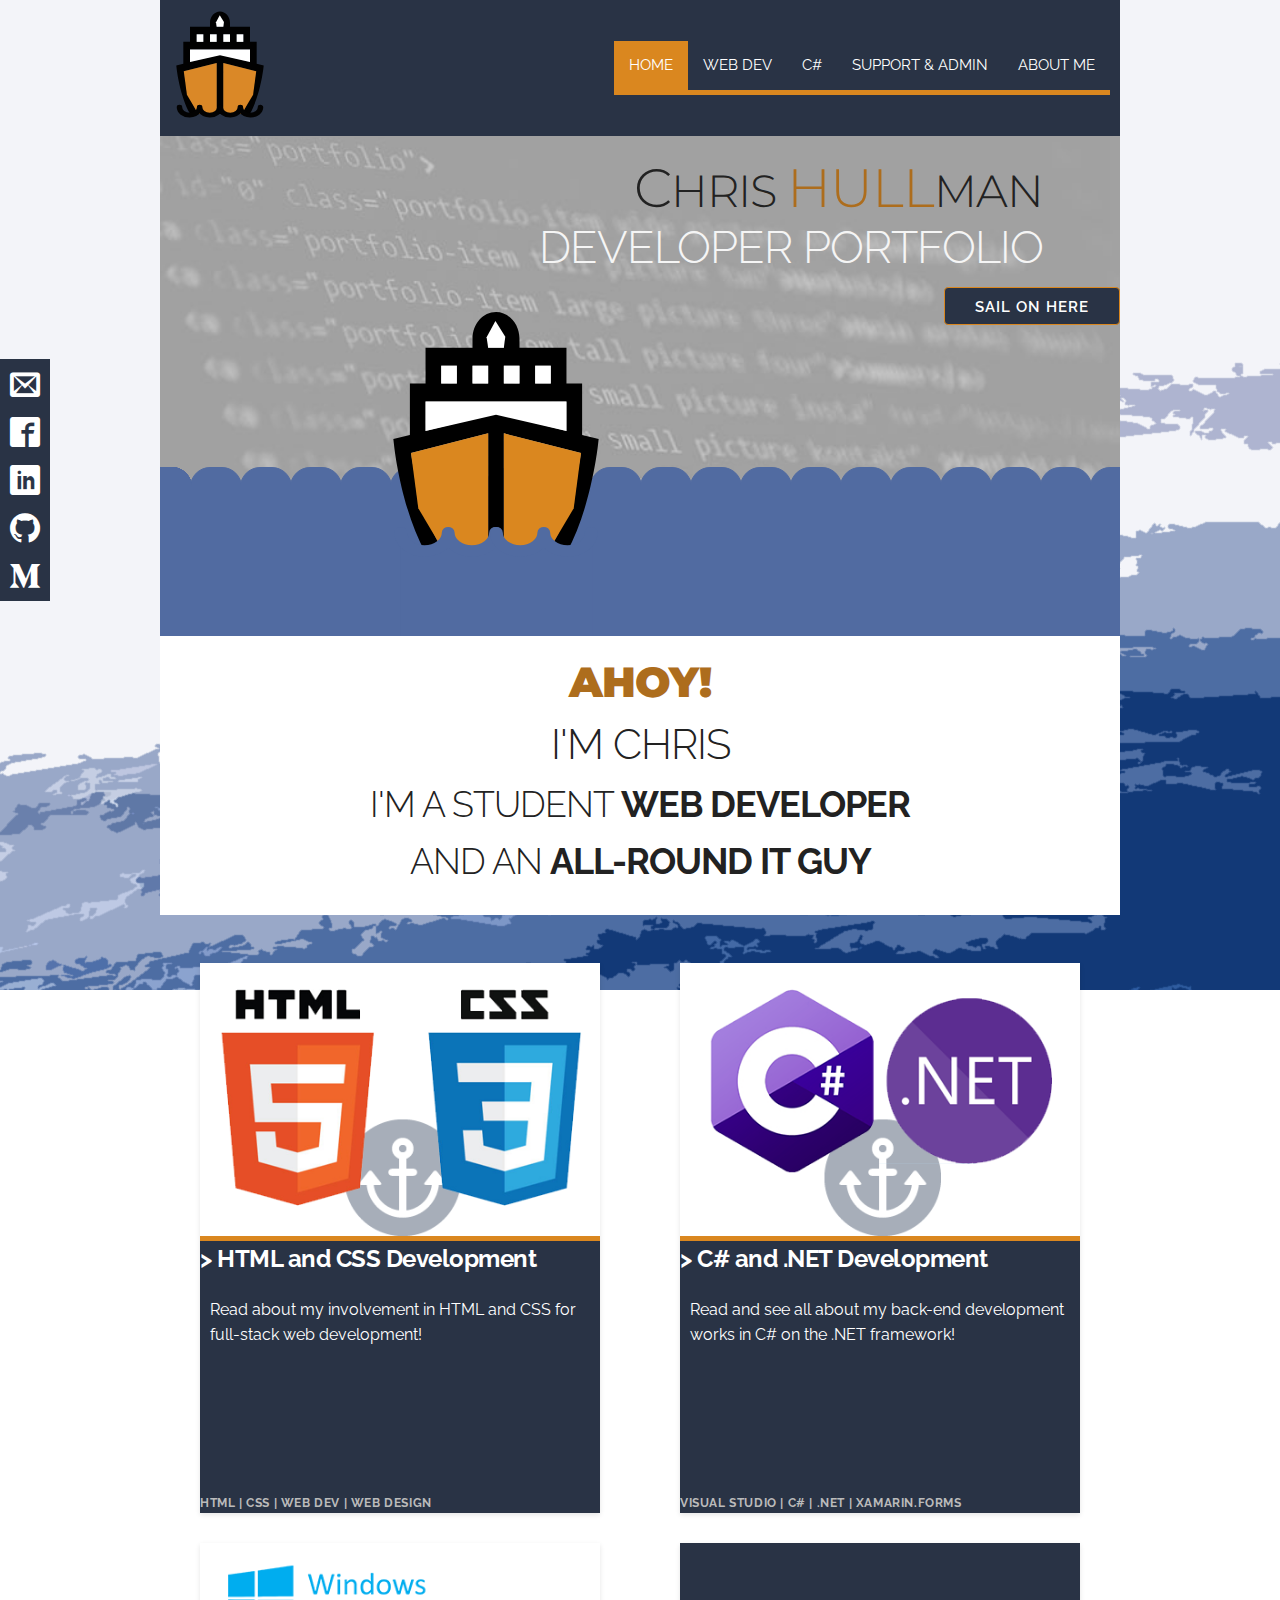
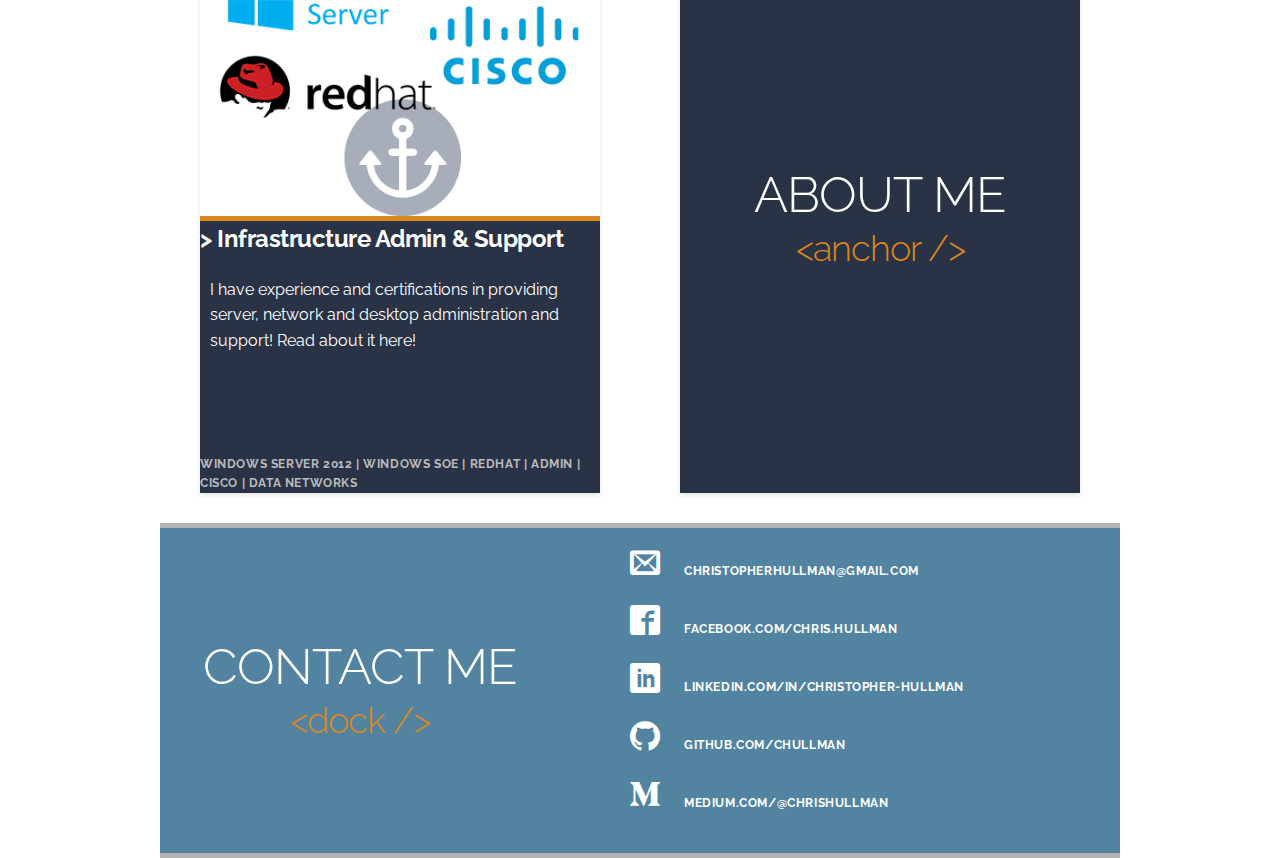
==== index.html @ 6342055e "Added blur animation to project click" ====
<!DOCTYPE html>
<html lang="en">
  <head>
    <!-- Basic page needs -->
    <meta charset="utf-8">
    <title>Portfolio - Chris Hullman</title>
    <meta name="description" content="A portfolio of Chris Hullman, a student full-stack web developer and jack-of-all-trades IT professional.">
    <meta name="author" content="Chris Hullman">
    <!-- Display metas -->
    <meta name="viewport" content="width=device-width, initial-scale=1">
    <!-- Font -->
    <link href="//fonts.googleapis.com/css?family=Raleway:400,300,600" rel="stylesheet" type="text/css">
    <link href="https://fonts.googleapis.com/css?family=Montserrat:400,500,900" rel="stylesheet">
    <!-- CSS -->
    <link rel="stylesheet" href="css/normalize.css">
    <link rel="stylesheet" href="css/skeleton.css">
    <!-- Font Awesome CSS -->
    <link rel="stylesheet" href="https://maxcdn.bootstrapcdn.com/font-awesome/4.7.0/css/font-awesome.min.css">
    <!-- IcoMoon CSS -->
    <link rel="stylesheet" href="fonts/icomoon.css">
    <link rel="stylesheet" href="css/custom.css">
    <!-- IcoMoon CSS -->
    <link rel="stylesheet" href="fonts/icomoon.css">
    <!-- JavaScript -->
    <script src="https://ajax.googleapis.com/ajax/libs/jquery/3.3.1/jquery.min.js"></script>
    <script>
      $(document).ready(function() {
        // Add smooth scrolling to all # links
        $('a[href*="#"]').on('click', function(event) {
      
          // Make sure this.hash has a value before overriding default behavior
          if (this.hash !== "") {
            // Prevent default anchor click behavior
            event.preventDefault();
      
            // Store hash
            var hash = this.hash;
      
            // Using jQuery's animate() method to add smooth page scroll
            // The optional number (800) specifies the number of milliseconds it takes to scroll to the specified area
            $('html, body').animate({
                scrollTop: $(hash).offset().top
            }, 800, function() {
      
                // Add hash (#) to URL when done scrolling (default click behavior)
                window.location.hash = hash;
            });
          } // End if
        });
      
      });
      
      
      
    </script>
    <!-- Favicon -->
    <link rel="icon" type="image/png" href="../../images/favicon.png">
  </head>
  <body>

    <div id="#blur-overlay">

    
      <div id="background">

    <!-- Fixed side contact bar
      –––––––––––––––––––––––––––––––––––––––––––––––––– -->
    <ul class="contact-fixed-sidebar">
      <li>
        <a href="mailto:christopherhullman@gmail.com">
        <span class="icon-email"></span>
        </a>
      </li>
      <li>
        <a href="https://www.facebook.com/chris.hullman">
        <span class="icon-facebook"></span>
        </a>
      </li>
      <li>
        <a href="https://www.linkedin.com/in/christopher-hullman/">
        <span class="icon-linkedin"></span>
        </a>
      </li>
      <li>
        <a href="https://github.com/chullman">
        <span class="icon-octacat"></span>
        </a>
      </li>
      <li>
        <a href="https://medium.com/@chrishullman">
        <span class="icon-medium"></span>
        </a>
      </li>
    </ul>
    <!-- Primary page layout
      –––––––––––––––––––––––––––––––––––––––––––––––––– -->
    <div class="container">
      <!-- Top nav bar
        –––––––––––––––––––––––––––––––––––––––––––––––––– -->
      <div class="topnav-flex-container">
        <div id="topnav-brand">
          <img src="images/brand_logo.svg" alt="Brand Logo for Chris Hullman">        
        </div>
        <ul id="topnav-list">
          <li class="active-page"><a href="#">Home</a></li>
          <li><a href="pages/webdev/">Web Dev</a></li>
          <li><a href="pages/csharp/">C#</a></li>
          <li><a href="pages/infrastructure/">Support & Admin</a></li>
          <li><a href="pages/about/">About Me</a></li>
        </ul>
      </div>
      <!-- Jumbotron
        –––––––––––––––––––––––––––––––––––––––––––––––––– -->
      <div class="overflow-prevention">
        <div class="jumbotron">
          <h1><span class="stronger-h1-letters">C</span>hris <span class="stronger-h1-letters orange-letters">Hull</span>man</h1>
          <h2>Developer Portfolio</h2>
          <a class="button button-primary" href="#cards-container">SAIL ON HERE</a>
          <div class="wave-container">
            <div class="wave-line"></div>
            <div class="wave-line"></div>
            <div class="wave-line"></div>
            <div class="wave-line"></div>
            <div class="wave-line"></div>
            <div class="wave-line"></div>
            <div class="wave-line"></div>
            <div class="wave-line"></div>
            <div class="wave-line"></div>
            <div class="wave-line"></div>
            <div class="wave-line"></div>
            <div class="wave-line"></div>
            <div class="wave-line"></div>
            <div class="wave-line"></div>
            <div class="wave-line"></div>
            <div class="wave-line"></div>
            <div class="wave-line"></div>
            <div class="wave-line"></div>
            <div class="wave-line"></div>
            <div class="wave-line"></div>
            <div class="wave-line"></div>
            <div class="wave-line"></div>
            <div class="wave-line"></div>
            <div class="wave-line"></div>
            <div class="wave-line"></div>
          </div>
          <svg version="1.1" xmlns="http://www.w3.org/2000/svg" xmlns:xlink="http://www.w3.org/1999/xlink" x="0px" y="0px" width="612px" height="912px" viewBox="0 -243.5 612 912" enable-background="new 0 -243.5 612 912" xml:space="preserve">
            <g id="ship">
              <path id="ship_x5F_stroke" d="M84.442,165.371L285.6,114.394v311.914l40.806,0.414c-0.001-0.041-0.006-0.081-0.006-0.124V114.394   l201.168,50.98c-8.028,50.993-33.217,182.766-88.554,261.577l50.205-0.489c61.753-110.444,80.855-267.885,81.802-275.959   l2.473-21.153L530.4,118.43V-15.419H489.6v-93.055H367.2v-23.264c0-38.483-27.454-69.792-61.2-69.792s-61.2,31.309-61.2,69.792   v23.264H122.4v93.055H81.6V118.43l-43.094,10.921l2.472,21.156c0.945,8.073,20.063,165.641,81.876,276.091H122.4   c0,0.137-0.016,0.267-0.018,0.402l50.208-0.622C117.618,347.559,92.478,216.249,84.442,165.371z M408-61.946h40.8v46.527H408   V-61.946z M367.2-61.946v46.527h-40.8v-46.527H367.2z M285.6-131.738c0-12.829,9.151-23.265,20.4-23.265s20.4,10.437,20.4,23.265   v23.264h-40.8V-131.738z M244.8-61.946h40.8v46.527h-40.8V-61.946z M163.2-61.946H204v46.527h-40.8V-61.946z M122.4,31.11h367.2   v76.979L306,61.561l-183.6,46.528V31.11z" />
              <polyline id="left_x5F_hull_x5F_whitespace" fill="#FFFFFF" points="285.6,114.394 84.442,165.371 103.5,309.5 172.59,426.378    285.6,426.308  " />
              <polyline id="right_x5F_hull_x5F_whitespace" fill="#FFFFFF" points="326.441,114.394 527.6,165.371 508.541,309.5    439.451,426.378 326.441,426.308  " />
              <polyline id="misc_x5F_whitespace1" fill="#FFFFFF" points="489.6,108.09 489.6,31.11 122.4,31.11 122.4,108.089 306,66  " />
              <polyline id="misc_x5F_whitespace2" fill="#FFFFFF" points="448.8,-15.419 448.8,-61.946 408,-61.946 408,-15.419  " />
              <polyline id="misc_x5F_whitespace3" fill="#FFFFFF" points="367.2,-15.419 367.2,-61.946 326.4,-61.946 326.4,-15.419  " />
              <polyline id="misc_x5F_whitespace4" fill="#FFFFFF" points="285.6,-15.419 285.6,-61.946 244.8,-61.946 244.8,-15.419  " />
              <polyline id="misc_x5F_whitespace5" fill="#FFFFFF" points="204,-15.419 204,-61.946 163.2,-61.946 163.2,-15.419  " />
              <polyline id="misc_x5F_whitespace6" fill="#FFFFFF" points="285.6,-108.474 326.4,-108.474 330.167,-137.167 304.5,-178.167    281.5,-135.833  " />
              <path id="misc_x5F_whitespace7" fill="#FFFFFF" d="M306-155.003" />
            </g>
            <g id="wave_x5F_and_x5F_underwater" class="move_wave_and_underwater">
              <line id="underwater" fill="none" stroke="currentColor" stroke-width="236.1251" stroke-miterlimit="10" x1="55.912" y1="527.5" x2="556.5" y2="527.5" />
              <g id="wave">
                <path fill="currentColor" stroke="currentColor" stroke-width="18" stroke-miterlimit="10" d="M304.866,367.333      c-4.26,0-7.714,2.672-7.714,5.967c0,23.03-24.22,41.769-53.991,41.769s-53.992-18.736-53.992-41.769      c0-3.295-3.453-5.967-7.713-5.967c-4.26,0-7.713,2.672-7.713,5.967c0,23.03-24.22,41.769-53.992,41.769      c-29.771,0-53.991-18.736-53.991-41.769c0-3.295-3.453-5.967-7.713-5.967c-4.259,0-7.713,2.672-7.713,5.967      c0,29.61,31.141,53.7,69.417,53.7c26.844,0,50.16-11.854,61.705-29.146C193.001,415.145,216.317,427,243.161,427      c38.277,0,69.417-24.09,69.417-53.7C312.578,370.005,309.126,367.333,304.866,367.333z" />
                <path fill="currentColor" stroke="currentColor" stroke-width="18" stroke-miterlimit="10" d="M553.954,367.333      c-4.26,0-7.714,2.672-7.714,5.967c0,23.03-24.222,41.769-53.991,41.769c-29.771,0-53.992-18.736-53.992-41.769      c0-3.295-3.453-5.967-7.713-5.967c-4.261,0-7.714,2.672-7.714,5.967c0,23.03-24.22,41.769-53.991,41.769      c-29.771,0-53.991-18.736-53.991-41.769c0-3.295-3.454-5.967-7.713-5.967c-4.26,0-7.713,2.672-7.713,5.967      c0,29.61,31.14,53.7,69.417,53.7c26.844,0,50.16-11.854,61.705-29.146C442.089,415.145,465.405,427,492.249,427      c38.277,0,69.417-24.09,69.417-53.7C561.666,370.005,558.213,367.333,553.954,367.333z" />
              </g>
            </g>
          </svg>
        </div>
      </div>
      <!-- Intro box
        –––––––––––––––––––––––––––––––––––––––––––––––––– -->
      <aside id="intro-box">
        <h2>Ahoy!</h2>
        <h2>I'm Chris</h2>
        <h3>I'm a student <span class="stronger-h3-letters">web developer</span></h3>
        <h3>and an <span class="stronger-h3-letters">all-round IT guy</span></h3>
      </aside>
      <!-- Cards
        –––––––––––––––––––––––––––––––––––––––––––––––––– -->
      <main id="cards-container">
        <div>
          <div class="thumb" style="background-image: url(images/html_css_logo.png);"></div>
          <div class="card-bottom-half">
            <h5 class="card-title">> HTML and CSS Development</h5>
            <p class="card-description">Read about my involvement in HTML and CSS for full-stack web development!</p>
            <p class="card-bottom-tags">HTML | CSS | WEB DEV | WEB DESIGN</p>
          </div>
          <a href="pages/webdev/" class="card-wrap"></a>
        </div>
        <div>
          <div class="thumb" style="background-image: url(images/csharp_logo.png);"></div>
          <div class="card-bottom-half">
            <h5 class="card-title">> C# and .NET Development</h5>
            <p class="card-description">Read and see all about my back-end development works in C# on the .NET framework!</p>
            <p class="card-bottom-tags">VISUAL STUDIO | C# | .NET | XAMARIN.FORMS</p>
          </div>
          <a href="pages/csharp/" class="card-wrap"></a>
        </div>
        <div>
          <div class="thumb" style="background-image: url(images/infrastructure_logo.png);"></div>
          <div class="card-bottom-half">
            <h5 class="card-title">> Infrastructure Admin & Support</h5>
            <p class="card-description">I have experience and certifications in providing server, network and desktop administration and support! Read about it here!</p>
            <p class="card-bottom-tags">WINDOWS SERVER 2012 | WINDOWS SOE | REDHAT | ADMIN | CISCO | DATA NETWORKS</p>
          </div>
          <a href="pages/infrastructure/" class="card-wrap"></a>
        </div>
        <div class="about-card">
          <h1>About Me</h1>
          <h3>&lt;anchor /&gt;</h3>
          <a href="pages/about/" class="card-wrap"></a>
        </div>
      </main>
      <!-- Contact footer
        –––––––––––––––––––––––––––––––––––––––––––––––––– -->
      <footer class="footer-container">
        <div id="footer-container-left">
          <h1>Contact Me</h1>
          <h3>&lt;dock /&gt;</h3>
        </div>
        <div id="footer-container-right">
          <ul>
            <li>
              <a href="mailto:christopherhullman@gmail.com">
              <span class="icon-email"></span>
              <span class="contact-text">christopherhullman@gmail.com</span>
              </a>
            </li>
            <li>
              <a href="https://www.facebook.com/chris.hullman">
              <span class="icon-facebook"></span>
              <span class="contact-text">facebook.com/chris.hullman</span>
              </a>
            </li>
            <li>
              <a href="https://www.linkedin.com/in/christopher-hullman/">
              <span class="icon-linkedin"></span>
              <span class="contact-text">linkedin.com/in/christopher-hullman</span>
              </a>
            </li>
            <li>
              <a href="https://github.com/chullman">
              <span class="icon-octacat"></span>
              <span class="contact-text">github.com/chullman</span>
              </a>
            </li>
            <li>
              <a href="https://medium.com/@chrishullman">
              <span class="icon-medium"></span>
              <span class="contact-text">medium.com/@chrishullman</span>
              </a>
            </li>
          </ul>
        </div>
      </footer>
    </div>

    </div>
  </div>
  </body>
</html>
---- css/skeleton.css ----
/*
* Skeleton V2.0.4
* Copyright 2014, Dave Gamache
* www.getskeleton.com
* Free to use under the MIT license.
* http://www.opensource.org/licenses/mit-license.php
* 12/29/2014
*/


/* Table of contents
––––––––––––––––––––––––––––––––––––––––––––––––––
- Grid
- Base Styles
- Typography
- Links
- Buttons
- Forms
- Lists
- Code
- Tables
- Spacing
- Utilities
- Clearing
- Media Queries
*/


/* Grid
–––––––––––––––––––––––––––––––––––––––––––––––––– */
.container {
  position: relative;
  width: 100%;
  max-width: 960px;
  margin: 0 auto;
  padding: 0 20px;
  box-sizing: border-box; }
.column,
.columns {
  width: 100%;
  float: left;
  box-sizing: border-box; }


/* For devices larger than 550px */
@media (min-width: 550px) {
  .column,
  .columns {
    margin-left: 4%; }
  .column:first-child,
  .columns:first-child {
    margin-left: 0; }

  .one.column,
  .one.columns                    { width: 4.66666666667%; }
  .two.columns                    { width: 13.3333333333%; }
  .three.columns                  { width: 22%;            }
  .four.columns                   { width: 30.6666666667%; }
  .five.columns                   { width: 39.3333333333%; }
  .six.columns                    { width: 48%;            }
  .seven.columns                  { width: 56.6666666667%; }
  .eight.columns                  { width: 65.3333333333%; }
  .nine.columns                   { width: 74.0%;          }
  .ten.columns                    { width: 82.6666666667%; }
  .eleven.columns                 { width: 91.3333333333%; }
  .twelve.columns                 { width: 100%; margin-left: 0; }

  .one-third.column               { width: 30.6666666667%; }
  .two-thirds.column              { width: 65.3333333333%; }

  .one-half.column                { width: 48%; }

  /* Offsets */
  .offset-by-one.column,
  .offset-by-one.columns          { margin-left: 8.66666666667%; }
  .offset-by-two.column,
  .offset-by-two.columns          { margin-left: 17.3333333333%; }
  .offset-by-three.column,
  .offset-by-three.columns        { margin-left: 26%;            }
  .offset-by-four.column,
  .offset-by-four.columns         { margin-left: 34.6666666667%; }
  .offset-by-five.column,
  .offset-by-five.columns         { margin-left: 43.3333333333%; }
  .offset-by-six.column,
  .offset-by-six.columns          { margin-left: 52%;            }
  .offset-by-seven.column,
  .offset-by-seven.columns        { margin-left: 60.6666666667%; }
  .offset-by-eight.column,
  .offset-by-eight.columns        { margin-left: 69.3333333333%; }
  .offset-by-nine.column,
  .offset-by-nine.columns         { margin-left: 78.0%;          }
  .offset-by-ten.column,
  .offset-by-ten.columns          { margin-left: 86.6666666667%; }
  .offset-by-eleven.column,
  .offset-by-eleven.columns       { margin-left: 95.3333333333%; }

  .offset-by-one-third.column,
  .offset-by-one-third.columns    { margin-left: 34.6666666667%; }
  .offset-by-two-thirds.column,
  .offset-by-two-thirds.columns   { margin-left: 69.3333333333%; }

  .offset-by-one-half.column,
  .offset-by-one-half.columns     { margin-left: 52%; }

}


/* Base Styles
–––––––––––––––––––––––––––––––––––––––––––––––––– */
/* NOTE
html is set to 62.5% so that all the REM measurements throughout Skeleton
are based on 10px sizing. So basically 1.5rem = 15px :) */
html {
  font-size: 62.5%; }
body {
  font-size: 1.5em; /* currently ems cause chrome bug misinterpreting rems on body element */
  line-height: 1.6;
  font-weight: 400;
  font-family: "Raleway", "HelveticaNeue", "Helvetica Neue", Helvetica, Arial, sans-serif;
  color: #222; }


/* Typography
–––––––––––––––––––––––––––––––––––––––––––––––––– */
h1, h2, h3, h4, h5, h6 {
  margin-top: 0;
  margin-bottom: 2rem;
  font-weight: 300; }
h1 { font-size: 4.0rem; line-height: 1.2;  letter-spacing: -.1rem;}
h2 { font-size: 3.6rem; line-height: 1.25; letter-spacing: -.1rem; }
h3 { font-size: 3.0rem; line-height: 1.3;  letter-spacing: -.1rem; }
h4 { font-size: 2.4rem; line-height: 1.35; letter-spacing: -.08rem; }
h5 { font-size: 1.8rem; line-height: 1.5;  letter-spacing: -.05rem; }
h6 { font-size: 1.5rem; line-height: 1.6;  letter-spacing: 0; }

/* Larger than phablet */
@media (min-width: 550px) {
  h1 { font-size: 5.0rem; }
  h2 { font-size: 4.2rem; }
  h3 { font-size: 3.6rem; }
  h4 { font-size: 3.0rem; }
  h5 { font-size: 2.4rem; }
  h6 { font-size: 1.5rem; }
}

p {
  margin-top: 0; }


/* Links
–––––––––––––––––––––––––––––––––––––––––––––––––– */
a {
  color: #1EAEDB; }
a:hover {
  color: #0FA0CE; }


/* Buttons
–––––––––––––––––––––––––––––––––––––––––––––––––– */
.button,
button,
input[type="submit"],
input[type="reset"],
input[type="button"] {
  display: inline-block;
  height: 38px;
  padding: 0 30px;
  color: #555;
  text-align: center;
  font-size: 11px;
  font-weight: 600;
  line-height: 38px;
  letter-spacing: .1rem;
  text-transform: uppercase;
  text-decoration: none;
  white-space: nowrap;
  background-color: transparent;
  border-radius: 4px;
  border: 1px solid #bbb;
  cursor: pointer;
  box-sizing: border-box; }
.button:hover,
button:hover,
input[type="submit"]:hover,
input[type="reset"]:hover,
input[type="button"]:hover,
.button:focus,
button:focus,
input[type="submit"]:focus,
input[type="reset"]:focus,
input[type="button"]:focus {
  color: #333;
  border-color: #888;
  outline: 0; }
.button.button-primary,
button.button-primary,
input[type="submit"].button-primary,
input[type="reset"].button-primary,
input[type="button"].button-primary {
  color: #FFF;
  background-color: #33C3F0;
  border-color: #33C3F0; }
.button.button-primary:hover,
button.button-primary:hover,
input[type="submit"].button-primary:hover,
input[type="reset"].button-primary:hover,
input[type="button"].button-primary:hover,
.button.button-primary:focus,
button.button-primary:focus,
input[type="submit"].button-primary:focus,
input[type="reset"].button-primary:focus,
input[type="button"].button-primary:focus {
  color: #FFF;
  background-color: #1EAEDB;
  border-color: #1EAEDB; }


/* Forms
–––––––––––––––––––––––––––––––––––––––––––––––––– */
input[type="email"],
input[type="number"],
input[type="search"],
input[type="text"],
input[type="tel"],
input[type="url"],
input[type="password"],
textarea,
select {
  height: 38px;
  padding: 6px 10px; /* The 6px vertically centers text on FF, ignored by Webkit */
  background-color: #fff;
  border: 1px solid #D1D1D1;
  border-radius: 4px;
  box-shadow: none;
  box-sizing: border-box; }
/* Removes awkward default styles on some inputs for iOS */
input[type="email"],
input[type="number"],
input[type="search"],
input[type="text"],
input[type="tel"],
input[type="url"],
input[type="password"],
textarea {
  -webkit-appearance: none;
     -moz-appearance: none;
          appearance: none; }
textarea {
  min-height: 65px;
  padding-top: 6px;
  padding-bottom: 6px; }
input[type="email"]:focus,
input[type="number"]:focus,
input[type="search"]:focus,
input[type="text"]:focus,
input[type="tel"]:focus,
input[type="url"]:focus,
input[type="password"]:focus,
textarea:focus,
select:focus {
  border: 1px solid #33C3F0;
  outline: 0; }
label,
legend {
  display: block;
  margin-bottom: .5rem;
  font-weight: 600; }
fieldset {
  padding: 0;
  border-width: 0; }
input[type="checkbox"],
input[type="radio"] {
  display: inline; }
label > .label-body {
  display: inline-block;
  margin-left: .5rem;
  font-weight: normal; }


/* Lists
–––––––––––––––––––––––––––––––––––––––––––––––––– */
ul {
  list-style: circle inside; }
ol {
  list-style: decimal inside; }
ol, ul {
  padding-left: 0;
  margin-top: 0; }
ul ul,
ul ol,
ol ol,
ol ul {
  margin: 1.5rem 0 1.5rem 3rem;
  font-size: 90%; }
li {
  margin-bottom: 1rem; }


/* Code
–––––––––––––––––––––––––––––––––––––––––––––––––– */
code {
  padding: .2rem .5rem;
  margin: 0 .2rem;
  font-size: 90%;
  white-space: nowrap;
  background: #F1F1F1;
  border: 1px solid #E1E1E1;
  border-radius: 4px; }
pre > code {
  display: block;
  padding: 1rem 1.5rem;
  white-space: pre; }


/* Tables
–––––––––––––––––––––––––––––––––––––––––––––––––– */
th,
td {
  padding: 12px 15px;
  text-align: left;
  border-bottom: 1px solid #E1E1E1; }
th:first-child,
td:first-child {
  padding-left: 0; }
th:last-child,
td:last-child {
  padding-right: 0; }


/* Spacing
–––––––––––––––––––––––––––––––––––––––––––––––––– */
button,
.button {
  margin-bottom: 1rem; }
input,
textarea,
select,
fieldset {
  margin-bottom: 1.5rem; }
pre,
blockquote,
dl,
figure,
table,
p,
ul,
ol,
form {
  margin-bottom: 2.5rem; }


/* Utilities
–––––––––––––––––––––––––––––––––––––––––––––––––– */
.u-full-width {
  width: 100%;
  box-sizing: border-box; }
.u-max-full-width {
  max-width: 100%;
  box-sizing: border-box; }
.u-pull-right {
  float: right; }
.u-pull-left {
  float: left; }


/* Misc
–––––––––––––––––––––––––––––––––––––––––––––––––– */
hr {
  margin-top: 3rem;
  margin-bottom: 3.5rem;
  border-width: 0;
  border-top: 1px solid #E1E1E1; }


/* Clearing
–––––––––––––––––––––––––––––––––––––––––––––––––– */

/* Self Clearing Goodness */
.container:after,
.row:after,
.u-cf {
  content: "";
  display: table;
  clear: both; }


/* Media Queries
–––––––––––––––––––––––––––––––––––––––––––––––––– */
/*
Note: The best way to structure the use of media queries is to create the queries
near the relevant code. For example, if you wanted to change the styles for buttons
on small devices, paste the mobile query code up in the buttons section and style it
there.
*/


/* Larger than mobile */
@media (min-width: 400px) {}

/* Larger than phablet (also point when grid becomes active) */
@media (min-width: 550px) {}

/* Larger than tablet */
@media (min-width: 750px) {}

/* Larger than desktop */
@media (min-width: 1000px) {}

/* Larger than Desktop HD */
@media (min-width: 1200px) {}
---- fonts/icomoon.css ----
@font-face {
  font-family: 'icomoon';
  src:  url('icomoon.eot?mnt412');
  src:  url('icomoon.eot?mnt412#iefix') format('embedded-opentype'),
    url('icomoon.ttf?mnt412') format('truetype'),
    url('icomoon.woff?mnt412') format('woff'),
    url('icomoon.svg?mnt412#icomoon') format('svg');
  font-weight: normal;
  font-style: normal;
}

[class^="icon-"], [class*=" icon-"] {
  /* use !important to prevent issues with browser extensions that change fonts */
  font-family: 'icomoon' !important;
  speak: none;
  font-style: normal;
  font-weight: normal;
  font-variant: normal;
  text-transform: none;
  /*line-height: 1;*/

  /* Better Font Rendering =========== */
  -webkit-font-smoothing: antialiased;
  -moz-osx-font-smoothing: grayscale;
}

.icon-medium:before {
  content: "\e900";
}
.icon-github:before {
  content: "\e901";
}
.icon-brand:before {
  content: "\e901";
}
.icon-octacat:before {
  content: "\e901";
}
.icon-social:before {
  content: "\e901";
}
.icon-linkedin:before {
  content: "\e902";
}
.icon-brand2:before {
  content: "\e902";
}
.icon-social2:before {
  content: "\e902";
}
.icon-envelop:before {
  content: "\e903";
}
.icon-mail:before {
  content: "\e903";
}
.icon-email:before {
  content: "\e903";
}
.icon-contact:before {
  content: "\e903";
}
.icon-letter:before {
  content: "\e903";
}
.icon-facebook:before {
  content: "\e904";
}
.icon-brand3:before {
  content: "\e904";
}
.icon-social3:before {
  content: "\e904";
}
---- css/custom.css ----
.container {
  padding: 0;
  margin: 0;
  width: 100%;
  max-width: 100%; }

@media (min-width: 578px) {
  .container {
    margin-left: auto;
    margin-right: auto;
    max-width: 960px; } }
/*
*********************
Top navigation bar
*********************
*/
.topnav-flex-container {
  display: -webkit-box;
  display: flex;
  display: -moz-flex;
  display: -ms-flexbox;
  display: -o-flex;
  -webkit-box-orient: horizontal;
  -webkit-box-direction: normal;
  flex-direction: row;
  -moz-flex-direction: row;
  -ms-flex-direction: row;
  -o-flex-direction: row;
  flex-wrap: wrap;
  -webkit-flex-wrap: wrap;
  -moz-flex-wrap: wrap;
  -ms-flex-wrap: wrap;
  -o-flex-wrap: wrap;
  -webkit-box-flex: 0;
  flex: 0 1 auto;
  -webkit-flex: 0 1 auto;
  -moz-flex: 0 1 auto;
  -ms-flex: 0 1 auto;
  -o-flex: 0 1 auto;
  height: 100%;
  width: 100%;
  -webkit-box-align: center;
  -ms-flex-align: center;
  align-items: center;
  -webkit-align-items: center;
  -moz-align-items: center;
  -ms-align-items: center;
  -o-align-items: center;
  background-color: #293345; }

#topnav-brand > img {
  width: 100px;
  padding-left: 10px;
  height: 100%; }

#topnav-list {
  list-style: none outside none;
  margin: 0;
  padding: 0;
  margin-left: auto;
  margin-top: auto;
  margin-bottom: auto;
  margin-right: 1%;
  position: relative;
  border-bottom: none;
  display: -webkit-box;
  display: flex;
  display: -moz-flex;
  display: -ms-flexbox;
  display: -o-flex;
  -webkit-box-orient: vertical;
  -webkit-box-direction: normal;
  flex-direction: column;
  -moz-flex-direction: column;
  -ms-flex-direction: column;
  -o-flex-direction: column;
  -webkit-box-flex: 0;
  flex: 0 1 auto;
  -webkit-flex: 0 1 auto;
  -moz-flex: 0 1 auto;
  -ms-flex: 0 1 auto;
  -o-flex: 0 1 auto;
  -webkit-box-align: flex-start;
  -ms-flex-align: flex-start;
  align-items: flex-start;
  -webkit-align-items: flex-start;
  -moz-align-items: flex-start;
  -ms-align-items: flex-start;
  -o-align-items: flex-start;
  height: 100%; }

#topnav-list > li {
  float: none;
  margin-bottom: 0;
  text-align: left;
  -webkit-transition: all 300ms ease-in-out 0s;
  -o-transition: all 300ms ease-in-out 0s;
  transition: all 300ms ease-in-out 0s; }

#topnav-list > .active-page {
  background-color: #da871f; }

#topnav-list > li:hover {
  background-color: #da871f;
  color: #FFFFFF;
  display: block; }

#topnav-list > li > a {
  display: block;
  text-decoration: none;
  white-space: normal;
  color: white;
  font-size: 1em;
  line-height: 49px;
  padding: 0 15px;
  text-transform: uppercase; }

@media (min-width: 578px) {
  #topnav-list {
    float: right;
    border-bottom: 5px solid #da871f;
    -webkit-box-orient: horizontal;
    -webkit-box-direction: normal;
    flex-direction: row;
    -moz-flex-direction: row;
    -ms-flex-direction: row;
    -o-flex-direction: row;
    flex-wrap: wrap;
    -webkit-flex-wrap: wrap;
    -moz-flex-wrap: wrap;
    -ms-flex-wrap: wrap;
    -o-flex-wrap: wrap;
    align-items: flex-end;
    -webkit-align-items: flex-end;
    -moz-align-items: flex-end;
    -ms-align-items: flex-end;
    -o-align-items: flex-end; }

  #topnav-list > li {
    border-bottom: 5px solid transparent;
    float: left;
    margin-bottom: -5px; } }
/*
*********************
Home page - Jumbotron
*********************
*/
.overflow-prevention {
  position: relative;
  overflow: hidden; }

.jumbotron::before {
  opacity: 0.4;
  position: absolute; }

.jumbotron {
  width: 100%;
  height: 500px;
  background-color: white;
  position: relative;
  background-image: url(../images/jumbotron_background.jpg);
  background-repeat: no-repeat;
  background-position: center;
  background-size: cover; }

.wave-container {
  position: absolute;
  width: 100%;
  height: 1px;
  bottom: -2px;
  left: -20px;
  right: 50%; }

.wave-line {
  background: #516ba1;
  width: 20px;
  float: left;
  -webkit-animation: wave-anim 5s infinite ease-in-out alternate;
  animation: wave-anim 5s infinite ease-in-out alternate;
  position: absolute;
  box-sizing: content-box;
  -webkit-box-sizing: content-box;
  -moz-box-sizing: content-box;
  border: 1px solid #516ba1;
  border-radius: 20px 20px 0 0;
  -webkit-transform: translateY(-170px);
  transform: translateY(-170px);
  height: 170px; }

.wave-line:nth-child(1) {
  animation-delay: 0.15s;
  left: 20px; }

.wave-line:nth-child(2) {
  animation-delay: 0.3s;
  left: 40px; }

.wave-line:nth-child(3) {
  animation-delay: 0.45s;
  left: 60px; }

.wave-line:nth-child(4) {
  animation-delay: 0.6s;
  left: 80px; }

.wave-line:nth-child(5) {
  animation-delay: 0.75s;
  left: 100px; }

.wave-line:nth-child(6) {
  animation-delay: 0.9s;
  left: 120px; }

.wave-line:nth-child(7) {
  animation-delay: 1.05s;
  left: 140px; }

.wave-line:nth-child(8) {
  animation-delay: 1.2s;
  left: 160px; }

.wave-line:nth-child(9) {
  animation-delay: 1.35s;
  left: 180px; }

.wave-line:nth-child(10) {
  animation-delay: 1.5s;
  left: 200px; }

.wave-line:nth-child(11) {
  animation-delay: 1.65s;
  left: 220px; }

.wave-line:nth-child(12) {
  animation-delay: 1.8s;
  left: 240px; }

.wave-line:nth-child(13) {
  animation-delay: 1.95s;
  left: 260px; }

.wave-line:nth-child(14) {
  animation-delay: 2.1s;
  left: 280px; }

.wave-line:nth-child(15) {
  animation-delay: 2.25s;
  left: 300px; }

.wave-line:nth-child(16) {
  animation-delay: 2.4s;
  left: 320px; }

.wave-line:nth-child(17) {
  animation-delay: 2.55s;
  left: 340px; }

.wave-line:nth-child(18) {
  animation-delay: 2.7s;
  left: 360px; }

.wave-line:nth-child(19) {
  animation-delay: 2.85s;
  left: 380px; }

@-webkit-keyframes wave-anim {
  0% {
    -webkit-transform: translateY(-170px);
    transform: translateY(-170px);
    height: 170px; }
  100% {
    -webkit-transform: translateY(-270px);
    transform: translateY(-270px);
    height: 270px; } }
@keyframes wave-anim {
  0% {
    -webkit-transform: translateY(-170px);
    transform: translateY(-170px);
    height: 170px; }
  100% {
    -webkit-transform: translateY(-270px);
    transform: translateY(-270px);
    height: 270px; } }
@media (min-width: 400px) {
  .wave-line {
    width: 50px; }

  .wave-line:nth-child(1) {
    left: 50px; }

  .wave-line:nth-child(2) {
    left: 100px; }

  .wave-line:nth-child(3) {
    left: 150px; }

  .wave-line:nth-child(4) {
    left: 200px; }

  .wave-line:nth-child(5) {
    left: 250px; }

  .wave-line:nth-child(6) {
    left: 300px; }

  .wave-line:nth-child(7) {
    left: 350px; }

  .wave-line:nth-child(8) {
    left: 400px; }

  .wave-line:nth-child(9) {
    left: 450px; }

  .wave-line:nth-child(10) {
    left: 500px; }

  .wave-line:nth-child(11) {
    left: 550px; }

  .wave-line:nth-child(12) {
    left: 600px; }

  .wave-line:nth-child(13) {
    left: 650px; }

  .wave-line:nth-child(14) {
    left: 700px; }

  .wave-line:nth-child(15) {
    left: 750px; }

  .wave-line:nth-child(16) {
    left: 800px; }

  .wave-line:nth-child(17) {
    left: 850px; }

  .wave-line:nth-child(18) {
    left: 900px; }

  .wave-line:nth-child(19) {
    left: 950px; } }
.jumbotron svg {
  position: absolute;
  top: 160px;
  width: 70%;
  height: 70%; }

#wave path,
#underwater {
  position: absolute;
  -webkit-animation: ship-water-anim 2s ease 2s infinite alternate;
  animation: ship-water-anim 2s ease 2s infinite alternate;
  stroke: #516ba1;
  fill: #516ba1; }

#left_x5F_hull_x5F_whitespace,
#right_x5F_hull_x5F_whitespace {
  fill: #da871f; }

@-webkit-keyframes ship-water-anim {
  0% {
    -webkit-transform: translateY(10px);
    transform: translateY(10px); }
  100% {
    -webkit-transform: translateY(-40px);
    transform: translateY(-40px); } }
@keyframes ship-water-anim {
  0% {
    -webkit-transform: translateY(10px);
    transform: translateY(10px); }
  100% {
    -webkit-transform: translateY(-40px);
    transform: translateY(-40px); } }
.jumbotron h1,
.jumbotron h2 {
  margin-bottom: 0;
  text-align: right;
  margin-right: 8%;
  text-transform: uppercase;
  font-size: 2em; }

.jumbotron h1 {
  padding-top: 2%; }

.jumbotron h2 {
  padding-top: 0;
  color: whitesmoke; }

.jumbotron h1 {
  font-family: 'Montserrat', sans-serif; }

.stronger-h1-letters {
  font-size: 1.2em; }

.orange-letters {
  color: #ad6d1d; }

.button-primary {
  display: none; }

@media (min-width: 578px) {
  .button.button-primary, button.button-primary, input[type="submit"].button-primary, input[type="reset"].button-primary, input[type="button"].button-primary {
    display: block;
    position: relative;
    float: right;
    margin-top: 10px;
    background-color: #293345;
    border-color: #da871f;
    font-size: 15px;
    -webkit-transition: all 300ms ease-in-out 0s;
    -o-transition: all 300ms ease-in-out 0s;
    transition: all 300ms ease-in-out 0s; }
    .button.button-primary:hover, button.button-primary:hover, input[type="submit"].button-primary:hover, input[type="reset"].button-primary:hover, input[type="button"].button-primary:hover {
      background-color: #da871f; } }
@media (min-width: 685px) {
  .jumbotron h1,
  .jumbotron h2 {
    font-size: 3em; } }
/*
*********************
Home Page - Introduction box
*********************
*/
#intro-box {
  display: -webkit-box;
  display: flex;
  display: -moz-flex;
  display: -ms-flexbox;
  display: -o-flex;
  -webkit-box-orient: vertical;
  -webkit-box-direction: normal;
  flex-direction: column;
  -moz-flex-direction: column;
  -ms-flex-direction: column;
  -o-flex-direction: column;
  flex-wrap: wrap;
  -webkit-flex-wrap: wrap;
  -moz-flex-wrap: wrap;
  -ms-flex-wrap: wrap;
  -o-flex-wrap: wrap;
  -webkit-box-flex: 0;
  flex: 0 1 auto;
  -webkit-flex: 0 1 auto;
  -moz-flex: 0 1 auto;
  -ms-flex: 0 1 auto;
  -o-flex: 0 1 auto;
  -webkit-box-align: center;
  -ms-flex-align: center;
  align-items: center;
  -webkit-align-items: center;
  -moz-align-items: center;
  -ms-align-items: center;
  -o-align-items: center;
  -webkit-box-pack: center;
  -ms-flex-pack: center;
  justify-content: center;
  -webkit-justify-content: center;
  -moz-justify-content: center;
  -ms-justify-content: center;
  -o-justify-content: center;
  width: 100%;
  height: 100%;
  padding-top: 20px;
  padding-bottom: 20px;
  background-color: white; }

#intro-box > h1,
#intro-box > h2,
#intro-box > h3 {
  text-transform: uppercase;
  margin-bottom: 10px;
  width: 100%;
  text-align: center; }

#intro-box > h2:first-child {
  font-family: 'Montserrat', sans-serif;
  color: #ad6d1d;
  font-weight: 900; }

.stronger-h3-letters {
  font-weight: bold; }

/*
*********************
Home page - Cards
*********************
*/
#cards-container {
  display: -webkit-box;
  display: flex;
  display: -moz-flex;
  display: -ms-flexbox;
  display: -o-flex;
  -webkit-box-orient: horizontal;
  -webkit-box-direction: normal;
  flex-direction: row;
  -moz-flex-direction: row;
  -ms-flex-direction: row;
  -o-flex-direction: row;
  flex-wrap: wrap;
  -webkit-flex-wrap: wrap;
  -moz-flex-wrap: wrap;
  -ms-flex-wrap: wrap;
  -o-flex-wrap: wrap;
  -ms-flex-preferred-size: auto;
  flex-basis: auto;
  -webkit-box-flex: 0;
  flex: 0 1 auto;
  -webkit-flex: 0 1 auto;
  -moz-flex: 0 1 auto;
  -ms-flex: 0 1 auto;
  -o-flex: 0 1 auto;
  -ms-flex-pack: space-around;
  -webkit-box-align: space-around;
  -ms-flex-align: space-around;
  align-items: space-around;
  -webkit-align-items: space-around;
  -moz-align-items: space-around;
  -ms-align-items: space-around;
  -o-align-items: space-around;
  -ms-flex-pack: distribute;
  justify-content: space-around;
  -webkit-justify-content: space-around;
  -moz-justify-content: space-around;
  -ms-justify-content: space-around;
  -o-justify-content: space-around;
  width: 100%;
  margin-top: 5%; }

#cards-container > div {
  display: -webkit-box;
  display: flex;
  display: -moz-flex;
  display: -ms-flexbox;
  display: -o-flex;
  -webkit-box-flex: 0;
  flex: 0 1 auto;
  -webkit-flex: 0 1 auto;
  -moz-flex: 0 1 auto;
  -ms-flex: 0 1 auto;
  -o-flex: 0 1 auto;
  position: relative;
  -ms-flex-preferred-size: auto;
  flex-basis: auto;
  -webkit-box-orient: vertical;
  -webkit-box-direction: normal;
  flex-direction: column;
  -moz-flex-direction: column;
  -ms-flex-direction: column;
  -o-flex-direction: column;
  -webkit-box-pack: start;
  -ms-flex-pack: start;
  justify-content: flex-start;
  -webkit-justify-content: flex-start;
  -moz-justify-content: flex-start;
  -ms-justify-content: flex-start;
  -o-justify-content: flex-start;
  background: white;
  text-decoration: none;
  -webkit-box-shadow: 0 2px 5px rgba(0, 0, 0, 0.1);
  box-shadow: 0 2px 5px rgba(0, 0, 0, 0.1);
  -webkit-transition: all .3s ease-in;
  -o-transition: all .3s ease-in;
  transition: all .3s ease-in;
  width: 400px;
  height: 550px;
  margin-bottom: 30px;
  margin-right: 15px;
  margin-left: 15px; }
  #cards-container > div:hover {
    -webkit-transform: scale(1.1, 1.1);
    -ms-transform: scale(1.1, 1.1);
    transform: scale(1.1, 1.1);
    -webkit-box-shadow: 0 4px 5px rgba(0, 0, 0, 0.2);
    box-shadow: 0 4px 5px rgba(0, 0, 0, 0.2); }

#cards-container .thumb {
  height: 50%;
  width: 100%;
  background-size: contain;
  background-position: center center;
  background-repeat: no-repeat;
  border-bottom: 5px solid #da871f; }

#cards-container .about-card {
  background-color: #293345;
  -webkit-box-align: center;
  -ms-flex-align: center;
  align-items: center;
  -webkit-align-items: center;
  -moz-align-items: center;
  -ms-align-items: center;
  -o-align-items: center;
  -webkit-box-pack: center;
  -ms-flex-pack: center;
  justify-content: center;
  -webkit-justify-content: center;
  -moz-justify-content: center;
  -ms-justify-content: center;
  -o-justify-content: center;
  position: relative; }

#cards-container .about-card > h1 {
  color: white;
  text-transform: uppercase;
  text-align: center;
  margin: 0; }

#cards-container .about-card > h3 {
  color: #da871f;
  margin: 0; }

.card-wrap {
  position: absolute;
  top: 0;
  left: 0;
  width: 100%;
  height: 100%;
  display: inline; }

.card-bottom-half {
  background-color: #293345;
  height: 50%;
  display: block;
  position: relative; }

.card-bottom-tags {
  display: block;
  font-size: 12px;
  font-weight: bold;
  color: #bbb;
  text-transform: uppercase;
  letter-spacing: .05em;
  margin-top: auto;
  margin-bottom: 0;
  position: absolute;
  bottom: 0; }

.card-title {
  font-weight: bold;
  color: white; }

.card-description {
  font-size: 16px;
  padding-left: 10px;
  color: white; }

/*
*********************
Fixed contact sidebar
*********************
*/
.contact-fixed-sidebar {
  display: none; }

@media (min-width: 657px) {
  .contact-fixed-sidebar {
    display: block;
    position: fixed;
    left: 0;
    width: 48px;
    height: 336px;
    margin: 0;
    top: 40%;
    list-style-type: none;
    z-index: 3; }

  .contact-fixed-sidebar a {
    text-decoration: none;
    display: block; }

  .contact-fixed-sidebar li {
    margin-bottom: 0; }

  .contact-fixed-sidebar span {
    background-color: #293345;
    color: white;
    height: 200px;
    font-size: 2em;
    padding: 10px;
    text-align: left; }

  .contact-fixed-sidebar {
    height: 200px; } }
.footer-container {
  display: -webkit-box;
  display: flex;
  display: -moz-flex;
  display: -ms-flexbox;
  display: -o-flex;
  width: 100%;
  height: 100%;
  -webkit-box-orient: horizontal;
  -webkit-box-direction: normal;
  flex-direction: row;
  -moz-flex-direction: row;
  -ms-flex-direction: row;
  -o-flex-direction: row;
  flex-wrap: wrap;
  -webkit-flex-wrap: wrap;
  -moz-flex-wrap: wrap;
  -ms-flex-wrap: wrap;
  -o-flex-wrap: wrap;
  -webkit-box-flex: 0;
  flex: 0 1 auto;
  -webkit-flex: 0 1 auto;
  -moz-flex: 0 1 auto;
  -ms-flex: 0 1 auto;
  -o-flex: 0 1 auto;
  -webkit-box-pack: justify;
  -ms-flex-pack: justify;
  justify-content: space-between;
  -webkit-justify-content: space-between;
  -moz-justify-content: space-between;
  -ms-justify-content: space-between;
  -o-justify-content: space-between;
  padding: 0;
  margin: 0;
  border-bottom: 5px solid #b3b3b3;
  border-top: 5px solid #b3b3b3;
  background-color: #5284a1; }

#footer-container-right {
  display: -webkit-box;
  display: flex;
  display: -moz-flex;
  display: -ms-flexbox;
  display: -o-flex;
  -webkit-box-orient: vertical;
  -webkit-box-direction: normal;
  flex-direction: column;
  -moz-flex-direction: column;
  -ms-flex-direction: column;
  -o-flex-direction: column;
  -webkit-box-flex: 0;
  flex: 0 1 auto;
  -webkit-flex: 0 1 auto;
  -moz-flex: 0 1 auto;
  -ms-flex: 0 1 auto;
  -o-flex: 0 1 auto;
  -webkit-box-align: center;
  -ms-flex-align: center;
  align-items: center;
  -webkit-align-items: center;
  -moz-align-items: center;
  -ms-align-items: center;
  -o-align-items: center;
  width: 500px;
  height: 100%;
  padding-top: 10px; }

#footer-container-left {
  display: -webkit-box;
  display: flex;
  display: -moz-flex;
  display: -ms-flexbox;
  display: -o-flex;
  -webkit-box-orient: vertical;
  -webkit-box-direction: normal;
  flex-direction: column;
  -moz-flex-direction: column;
  -ms-flex-direction: column;
  -o-flex-direction: column;
  -webkit-box-flex: 0;
  flex: 0 1 auto;
  -webkit-flex: 0 1 auto;
  -moz-flex: 0 1 auto;
  -ms-flex: 0 1 auto;
  -o-flex: 0 1 auto;
  -webkit-box-align: center;
  -ms-flex-align: center;
  align-items: center;
  -webkit-align-items: center;
  -moz-align-items: center;
  -ms-align-items: center;
  -o-align-items: center;
  width: 400px;
  height: 100%;
  margin-top: auto;
  margin-bottom: auto; }

#footer-container-left > h1 {
  color: white;
  text-transform: uppercase;
  text-align: center;
  margin: 0; }

#footer-container-left > h3 {
  color: #da871f;
  margin: 0; }

.footer-container ul {
  display: block;
  position: relative;
  width: 100%;
  list-style-position: inside; }

.footer-container li {
  position: relative;
  display: block;
  list-style-type: none;
  width: 100%; }

.footer-container a {
  text-decoration: none; }

.footer-container span {
  color: white;
  height: 200px;
  font-size: 2em;
  padding: 10px;
  text-align: left; }

.footer-container .contact-text {
  font-size: 12px;
  font-weight: bold;
  color: white;
  text-transform: uppercase;
  letter-spacing: .05em;
  margin: auto 0 0 0;
  -webkit-transform: translateY(10px);
  -ms-transform: translateY(10px);
  transform: translateY(10px); }

/*
*********************
Linked page - Title header
*********************
*/
.jumbo-header-behind {
  position: relative;
  display: -webkit-box;
  display: flex;
  display: -moz-flex;
  display: -ms-flexbox;
  display: -o-flex;
  -webkit-box-orient: vertical;
  -webkit-box-direction: normal;
  flex-direction: column;
  -moz-flex-direction: column;
  -ms-flex-direction: column;
  -o-flex-direction: column;
  -webkit-box-flex: 0;
  flex: 0 1 auto;
  -webkit-flex: 0 1 auto;
  -moz-flex: 0 1 auto;
  -ms-flex: 0 1 auto;
  -o-flex: 0 1 auto;
  -webkit-box-align: center;
  -ms-flex-align: center;
  align-items: center;
  -webkit-align-items: center;
  -moz-align-items: center;
  -ms-align-items: center;
  -o-align-items: center;
  width: 100%;
  height: 180px;
  background-color: #aebed0;
  border-bottom-left-radius: 40%;
  border-bottom-right-radius: 40%;
  z-index: 1; }

.jumbo-header-front {
  position: relative;
  width: 100%;
  height: 160px;
  background-color: #5284a1;
  border-bottom-left-radius: 50%;
  border-bottom-right-radius: 50%;
  margin-top: -180px;
  margin-bottom: 50px;
  z-index: 2;
  display: -webkit-box;
  display: flex;
  display: -moz-flex;
  display: -ms-flexbox;
  display: -o-flex;
  -webkit-box-orient: vertical;
  -webkit-box-direction: normal;
  flex-direction: column;
  -moz-flex-direction: column;
  -ms-flex-direction: column;
  -o-flex-direction: column;
  -webkit-box-flex: 0;
  flex: 0 1 auto;
  -webkit-flex: 0 1 auto;
  -moz-flex: 0 1 auto;
  -ms-flex: 0 1 auto;
  -o-flex: 0 1 auto;
  -webkit-box-align: center;
  -ms-flex-align: center;
  align-items: center;
  -webkit-align-items: center;
  -moz-align-items: center;
  -ms-align-items: center;
  -o-align-items: center;
  -webkit-box-pack: start;
  -ms-flex-pack: start;
  justify-content: flex-start;
  -webkit-justify-content: flex-start;
  -moz-justify-content: flex-start;
  -ms-justify-content: flex-start;
  -o-justify-content: flex-start;
  padding-top: 20px; }

.jumbo-header-front > h1 {
  font-family: 'Montserrat', sans-serif;
  color: white;
  font-weight: 700;
  margin-bottom: 0;
  text-align: center;
  font-size: 4rem;
  width: 100%;
  padding-right: 40px;
  padding-left: 40px; }

.jumbo-header-front .anchor::before {
  content: url("../images/anchor_icon.png");
  text-align: center; }

.jumbo-header-front .anchor {
  text-align: center;
  height: 100%;
  width: 100%;
  visibility: hidden;
  -webkit-transform: scale(0.5, 0.5);
  -ms-transform: scale(0.5, 0.5);
  transform: scale(0.5, 0.5); }

@media (min-width: 660px) {
  .jumbo-header-front .anchor {
    visibility: visible; } }
/*
*********************
About page - Personality box
*********************
*/
.tag-and-portrait-container {
  display: -webkit-box;
  display: flex;
  display: -moz-flex;
  display: -ms-flexbox;
  display: -o-flex;
  -webkit-box-orient: vertical;
  -webkit-box-direction: normal;
  flex-direction: column;
  -moz-flex-direction: column;
  -ms-flex-direction: column;
  -o-flex-direction: column;
  -webkit-box-flex: 0;
  flex: 0 1 auto;
  -webkit-flex: 0 1 auto;
  -moz-flex: 0 1 auto;
  -ms-flex: 0 1 auto;
  -o-flex: 0 1 auto;
  position: relative;
  margin-left: auto;
  margin-right: auto;
  width: 100%;
  height: 100%;
  margin-bottom: 30px;
  -webkit-box-align: center;
  -ms-flex-align: center;
  align-items: center;
  -webkit-align-items: center;
  -moz-align-items: center;
  -ms-align-items: center;
  -o-align-items: center;
  -webkit-box-pack: center;
  -ms-flex-pack: center;
  justify-content: center;
  -webkit-justify-content: center;
  -moz-justify-content: center;
  -ms-justify-content: center;
  -o-justify-content: center;
  -webkit-box-shadow: 5px 5px 5px 0px rgba(41, 51, 69, 0.75);
  box-shadow: 5px 5px 5px 0px rgba(41, 51, 69, 0.75);
  background-color: white; }

.tag-container {
  display: -webkit-box;
  display: flex;
  display: -moz-flex;
  display: -ms-flexbox;
  display: -o-flex;
  -webkit-box-orient: vertical;
  -webkit-box-direction: normal;
  flex-direction: column;
  -moz-flex-direction: column;
  -ms-flex-direction: column;
  -o-flex-direction: column;
  -webkit-box-pack: center;
  -ms-flex-pack: center;
  justify-content: center;
  -webkit-justify-content: center;
  -moz-justify-content: center;
  -ms-justify-content: center;
  -o-justify-content: center;
  -webkit-box-align: center;
  -ms-flex-align: center;
  align-items: center;
  -webkit-align-items: center;
  -moz-align-items: center;
  -ms-align-items: center;
  -o-align-items: center;
  -webkit-box-flex: 0;
  flex: 0 1 auto;
  -webkit-flex: 0 1 auto;
  -moz-flex: 0 1 auto;
  -ms-flex: 0 1 auto;
  -o-flex: 0 1 auto;
  padding-left: 20px;
  padding-top: 20px;
  padding-right: 10px;
  height: 100%;
  width: 100%;
  position: relative; }

.tag-container h1 {
  text-align: center; }

.tag-container ul {
  width: 100%;
  padding-left: 80px; }

.bold {
  font-weight: bold; }

.tag-container li {
  font-size: 1.3em;
  padding-right: 70px; }

.portrait-container {
  display: inline;
  text-align: center;
  height: 100%;
  width: 100%; }

.portrait-container > div::before {
  content: url("../images/self_thumb.png");
  margin-left: auto; }

.portrait-container > div {
  width: 100%;
  height: 100%; }

@media (min-width: 800px) {
  .tag-and-portrait-container {
    -webkit-box-orient: horizontal;
    -webkit-box-direction: normal;
    flex-direction: row;
    -moz-flex-direction: row;
    -ms-flex-direction: row;
    -o-flex-direction: row;
    width: 635px;
    height: 350px; }

  .portrait-container {
    width: 350px;
    text-align: right; }

  .tag-container {
    width: 400px;
    height: 300px;
    padding-left: 40px;
    padding-top: 40px;
    padding-right: 40px;
    padding-bottom: 0; }

  .portrait-container > div {
    margin-right: 0; } }
/*
*********************
About page - Timeline
*********************
*/
.timeline-parent {
  width: 100%;
  background-color: white;
  position: relative;
  display: -webkit-box;
  display: flex;
  display: -moz-flex;
  display: -ms-flexbox;
  display: -o-flex;
  -webkit-box-orient: vertical;
  -webkit-box-direction: normal;
  flex-direction: column;
  -moz-flex-direction: column;
  -ms-flex-direction: column;
  -o-flex-direction: column;
  -webkit-box-flex: 0;
  flex: 0 1 auto;
  -webkit-flex: 0 1 auto;
  -moz-flex: 0 1 auto;
  -ms-flex: 0 1 auto;
  -o-flex: 0 1 auto;
  -webkit-box-align: center;
  -ms-flex-align: center;
  align-items: center;
  -webkit-align-items: center;
  -moz-align-items: center;
  -ms-align-items: center;
  -o-align-items: center;
  -webkit-box-pack: center;
  -ms-flex-pack: center;
  justify-content: center;
  -webkit-justify-content: center;
  -moz-justify-content: center;
  -ms-justify-content: center;
  -o-justify-content: center;
  margin-left: auto;
  margin-bottom: 20px;
  padding-top: 40px;
  -webkit-box-shadow: 5px 5px 5px 0px rgba(41, 51, 69, 0.75);
  box-shadow: 5px 5px 5px 0px rgba(41, 51, 69, 0.75);
  overflow: hidden; }

.timeline-container {
  margin-bottom: 20px;
  width: 90%;
  margin-left: 2em; }

.list-gap {
  width: 100px;
  height: 20px;
  background-color: white; }

.timeline-container > ul {
  margin: 0 0 0 0;
  padding: 0 0 0 0;
  width: 90%;
  overflow: hidden; }

.timeline-container > ul > li {
  float: left;
  position: relative;
  width: 80%;
  list-style-type: none;
  display: block;
  margin-bottom: 0; }

.timeline-container > ul > li::before {
  content: '';
  position: absolute;
  width: 6px;
  background-color: #293345;
  top: 0px;
  bottom: 0px;
  left: 20px;
  margin-left: -3px; }

.list-content {
  margin-left: 50px;
  color: white;
  width: 100%;
  padding-right: 50px;
  padding-bottom: 5px;
  padding-top: 5px;
  padding-left: 5px;
  background-color: #293345; }

.list-content > p {
  font-size: 1.1em; }

.timeline-container > ul > li::after {
  content: '';
  position: absolute;
  width: 25px;
  height: 25px;
  left: 3px;
  background-color: white;
  border: 4px solid #da871f;
  top: 15px;
  border-radius: 50%;
  z-index: 1; }

.year-text {
  display: block;
  font-size: 2rem;
  font-weight: bold;
  margin-bottom: 8px; }

/*
****************************************************
Skills/experience pages - Skills and Experience Headings
****************************************************
*/
.skills-exp-cont {
  display: -webkit-box;
  display: flex;
  display: -moz-flex;
  display: -ms-flexbox;
  display: -o-flex;
  -webkit-box-orient: vertical;
  -webkit-box-direction: normal;
  flex-direction: column;
  -moz-flex-direction: column;
  -ms-flex-direction: column;
  -o-flex-direction: column;
  -webkit-box-flex: 0;
  flex: 0 1 auto;
  -webkit-flex: 0 1 auto;
  -moz-flex: 0 1 auto;
  -ms-flex: 0 1 auto;
  -o-flex: 0 1 auto;
  -webkit-box-align: center;
  -ms-flex-align: center;
  align-items: center;
  -webkit-align-items: center;
  -moz-align-items: center;
  -ms-align-items: center;
  -o-align-items: center;
  -webkit-box-pack: center;
  -ms-flex-pack: center;
  justify-content: center;
  -webkit-justify-content: center;
  -moz-justify-content: center;
  -ms-justify-content: center;
  -o-justify-content: center;
  width: 100%;
  height: 500px;
  margin-bottom: 30px;
  -webkit-box-shadow: 5px 5px 5px 0px rgba(41, 51, 69, 0.75);
  box-shadow: 5px 5px 5px 0px rgba(41, 51, 69, 0.75);
  background-color: white;
  position: relative; }

.skills-exp-cont-left {
  width: 100%;
  height: 50%; }

.skills-exp-cont-left > h1 {
  text-align: center; }

.skills-exp-cont-right {
  width: 100%;
  height: 50%; }

.cert-cont {
  display: -webkit-box;
  display: flex;
  display: -moz-flex;
  display: -ms-flexbox;
  display: -o-flex;
  -webkit-box-orient: vertical;
  -webkit-box-direction: normal;
  flex-direction: column;
  -moz-flex-direction: column;
  -ms-flex-direction: column;
  -o-flex-direction: column;
  -webkit-box-flex: 0;
  flex: 0 1 auto;
  -webkit-flex: 0 1 auto;
  -moz-flex: 0 1 auto;
  -ms-flex: 0 1 auto;
  -o-flex: 0 1 auto;
  -webkit-box-align: center;
  -ms-flex-align: center;
  align-items: center;
  -webkit-align-items: center;
  -moz-align-items: center;
  -ms-align-items: center;
  -o-align-items: center;
  -webkit-box-pack: center;
  -ms-flex-pack: center;
  justify-content: center;
  -webkit-justify-content: center;
  -moz-justify-content: center;
  -ms-justify-content: center;
  -o-justify-content: center;
  width: 100%;
  height: 500px;
  margin-bottom: 30px;
  -webkit-box-shadow: 5px 5px 5px 0px rgba(41, 51, 69, 0.75);
  box-shadow: 5px 5px 5px 0px rgba(41, 51, 69, 0.75);
  background-color: white;
  position: relative; }

.cert-cont-bottom {
  display: -webkit-box;
  display: flex;
  display: -moz-flex;
  display: -ms-flexbox;
  display: -o-flex;
  -webkit-box-orient: vertical;
  -webkit-box-direction: normal;
  flex-direction: column;
  -moz-flex-direction: column;
  -ms-flex-direction: column;
  -o-flex-direction: column;
  -webkit-box-flex: 0;
  flex: 0 1 auto;
  -webkit-flex: 0 1 auto;
  -moz-flex: 0 1 auto;
  -ms-flex: 0 1 auto;
  -o-flex: 0 1 auto; }

div[class*='cert-logo'] {
  margin-left: auto;
  margin-right: auto;
  border-bottom: 5px solid #b3b3b3; }

.cert-logo-rhcsa::before {
  content: url("../images/rhcsa_logo.png"); }

.cert-logo-ccna::before {
  content: url("../images/ccna_logo.png"); }

@media (min-width: 800px) {
  .skills-exp-cont {
    -webkit-box-orient: horizontal;
    -webkit-box-direction: normal;
    flex-direction: row;
    -moz-flex-direction: row;
    -ms-flex-direction: row;
    -o-flex-direction: row; }

  .skills-exp-cont-left {
    width: 50%;
    height: 100%; }

  .skills-exp-cont-right {
    width: 50%;
    height: 100%; } }
@media (min-width: 500px) {
  .cert-cont-bottom {
    display: -webkit-box;
    display: flex;
    display: -moz-flex;
    display: -ms-flexbox;
    display: -o-flex;
    -webkit-box-orient: horizontal;
    -webkit-box-direction: normal;
    flex-direction: row;
    -moz-flex-direction: row;
    -ms-flex-direction: row;
    -o-flex-direction: row; } }
.projects-cont {
  display: flex;
  flex-direction: column;
  flex: 0 1 auto;
  align-items: center;
  justify-content: center;
  width: 100%;
  height: 100%;
  margin-bottom: 30px;
  -webkit-box-shadow: 5px 5px 5px 0px rgba(41, 51, 69, 0.75);
  box-shadow: 5px 5px 5px 0px rgba(41, 51, 69, 0.75);
  background-color: white;
  position: relative; }

.projects-cont-left {
  width: 100%;
  height: 50%; }

.projects-cont-left > h1 {
  text-align: center; }

.projects-cont-right {
  width: 100%;
  height: 50%; }

@media (min-width: 800px) {
  .projects-cont {
    flex-direction: row;
    align-items: flex-start;
    justify-content: flex-start; }

  .projects-cont-left {
    width: 50%;
    height: 100%; }

  .projects-cont-right {
    width: 50%;
    height: 100%; }

  .sticky {
    position: fixed;
    top: 0; } }
.project-cards-container {
  display: flex;
  flex-direction: row;
  flex-wrap: wrap;
  flex-basis: auto;
  flex: 0 1 auto;
  align-items: space-around;
  justify-content: space-around;
  width: 100%;
  margin-top: 5%; }

.project-cards-container > div {
  display: flex;
  flex: 0 1 auto;
  position: relative;
  flex-basis: auto;
  flex-direction: column;
  justify-content: flex-start;
  background: #293345;
  box-shadow: 0 2px 5px rgba(0, 0, 0, 0.1);
  transition: all .3s ease-in;
  width: 400px;
  height: 550px;
  margin-bottom: 30px;
  margin-right: 15px;
  margin-left: 15px; }
  .project-cards-container > div:hover {
    transform: scale(1.1, 1.1);
    box-shadow: 0 4px 5px rgba(0, 0, 0, 0.2); }

.project-cards-container > div > h1 {
  color: white; }

.blur-in {
  -webkit-animation: blurin 2s forwards;
  -moz-animation: blurin 2s forwards;
  -o-animation: blurin 2s forwards;
  animation: blurin 2s forwards; }

#background {
  background-image: url(../images/background.png);
  background-repeat: no-repeat;
  background-attachment: fixed;
  background-position: center; }

@keyframes blurin {
  0% {
    -webkit-filter: blur(0px);
    -moz-filter: blur(0px);
    -o-filter: blur(0px);
    -ms-filter: blur(0px);
    filter: blur(0px); }
  100% {
    -webkit-filter: blur(10px);
    -moz-filter: blur(10px);
    -o-filter: blur(10px);
    -ms-filter: blur(10px);
    filter: blur(10px); } }
@-webkit-keyframes blurin {
  0% {
    -webkit-filter: blur(0px);
    -moz-filter: blur(0px);
    -o-filter: blur(0px);
    -ms-filter: blur(0px);
    filter: blur(0px); }
  100% {
    -webkit-filter: blur(4px);
    -moz-filter: blur(4px);
    -o-filter: blur(4px);
    -ms-filter: blur(4px);
    filter: blur(4px); } }
@-moz-keyframes blurin {
  0% {
    -webkit-filter: blur(0px);
    -moz-filter: blur(0px);
    -o-filter: blur(0px);
    -ms-filter: blur(0px);
    filter: blur(0px); }
  100% {
    -webkit-filter: blur(4px);
    -moz-filter: blur(4px);
    -o-filter: blur(4px);
    -ms-filter: blur(4px);
    filter: blur(4px); } }
@-o-keyframes blurin {
  0% {
    -webkit-filter: blur(0px);
    -moz-filter: blur(0px);
    -o-filter: blur(0px);
    -ms-filter: blur(0px);
    filter: blur(0px); }
  100% {
    -webkit-filter: blur(4px);
    -moz-filter: blur(4px);
    -o-filter: blur(4px);
    -ms-filter: blur(4px);
    filter: blur(4px); } }

/*# sourceMappingURL=custom.css.map */
---- fonts/icomoon.css ----
@font-face {
  font-family: 'icomoon';
  src:  url('icomoon.eot?mnt412');
  src:  url('icomoon.eot?mnt412#iefix') format('embedded-opentype'),
    url('icomoon.ttf?mnt412') format('truetype'),
    url('icomoon.woff?mnt412') format('woff'),
    url('icomoon.svg?mnt412#icomoon') format('svg');
  font-weight: normal;
  font-style: normal;
}

[class^="icon-"], [class*=" icon-"] {
  /* use !important to prevent issues with browser extensions that change fonts */
  font-family: 'icomoon' !important;
  speak: none;
  font-style: normal;
  font-weight: normal;
  font-variant: normal;
  text-transform: none;
  /*line-height: 1;*/

  /* Better Font Rendering =========== */
  -webkit-font-smoothing: antialiased;
  -moz-osx-font-smoothing: grayscale;
}

.icon-medium:before {
  content: "\e900";
}
.icon-github:before {
  content: "\e901";
}
.icon-brand:before {
  content: "\e901";
}
.icon-octacat:before {
  content: "\e901";
}
.icon-social:before {
  content: "\e901";
}
.icon-linkedin:before {
  content: "\e902";
}
.icon-brand2:before {
  content: "\e902";
}
.icon-social2:before {
  content: "\e902";
}
.icon-envelop:before {
  content: "\e903";
}
.icon-mail:before {
  content: "\e903";
}
.icon-email:before {
  content: "\e903";
}
.icon-contact:before {
  content: "\e903";
}
.icon-letter:before {
  content: "\e903";
}
.icon-facebook:before {
  content: "\e904";
}
.icon-brand3:before {
  content: "\e904";
}
.icon-social3:before {
  content: "\e904";
}
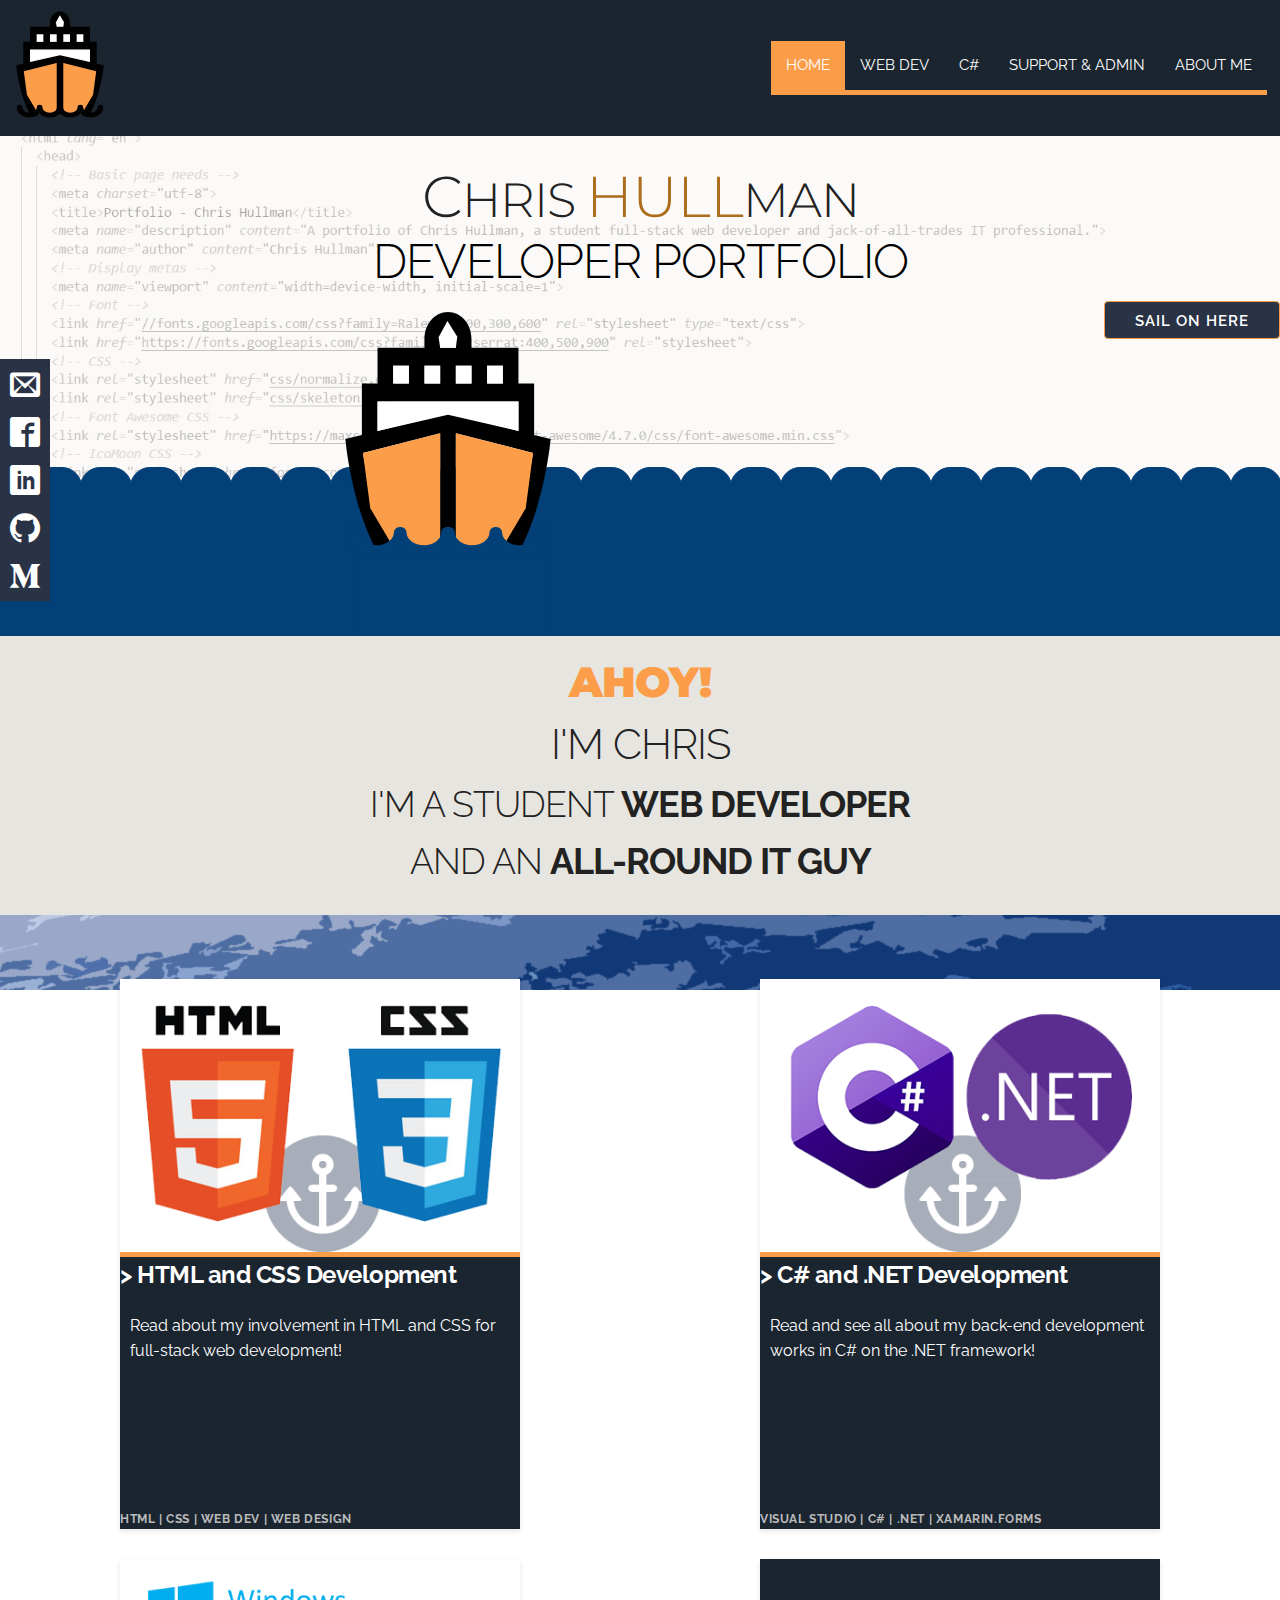
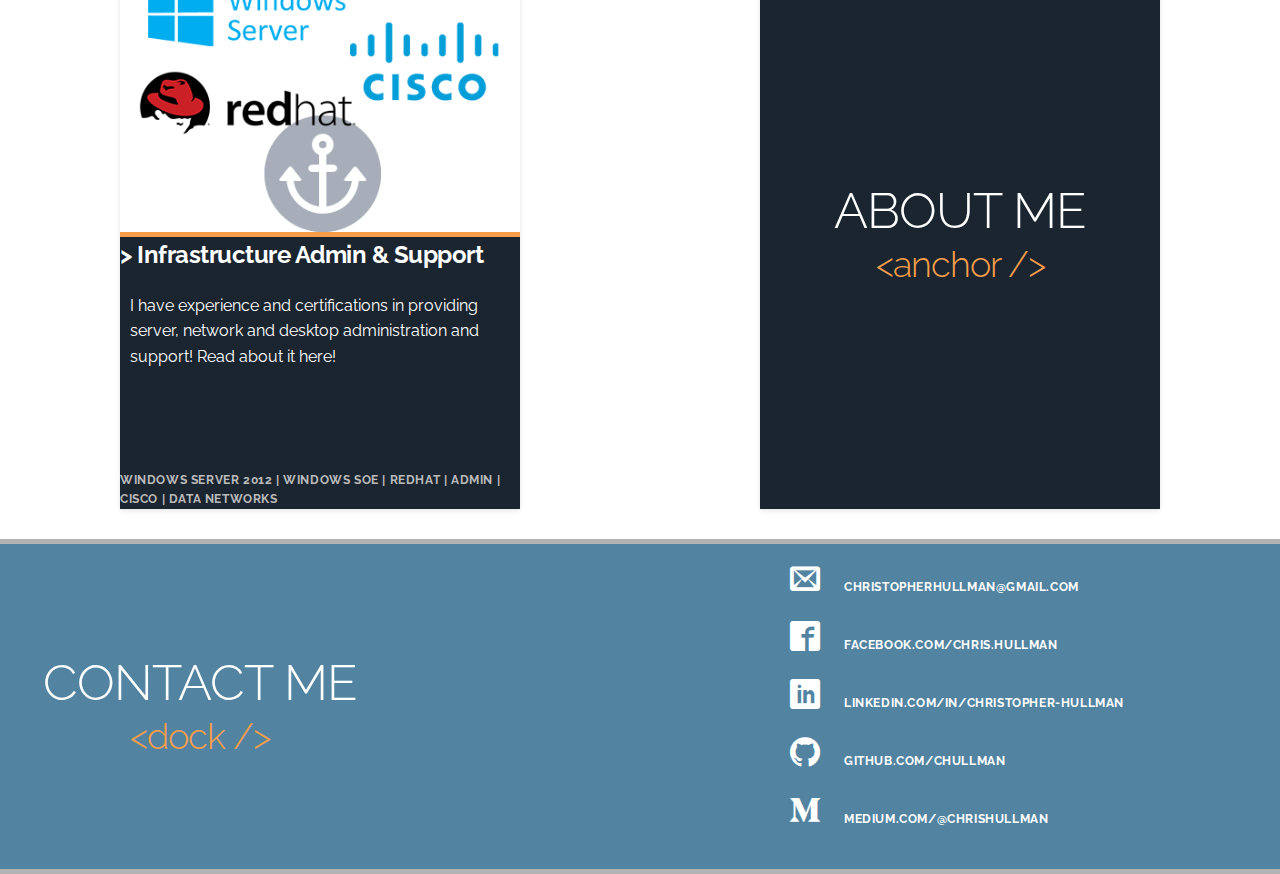
==== commit 0ee0f009: "color correction and jumbotron image change" ====
--- a/index.html
+++ b/index.html
@@ -142,6 +142,13 @@
             <div class="wave-line"></div>
             <div class="wave-line"></div>
             <div class="wave-line"></div>
+            <div class="wave-line"></div>
+            <div class="wave-line"></div>
+            <div class="wave-line"></div>
+            <div class="wave-line"></div>
+            <div class="wave-line"></div>
+            <div class="wave-line"></div>
+            
           </div>
           <svg version="1.1" xmlns="http://www.w3.org/2000/svg" xmlns:xlink="http://www.w3.org/1999/xlink" x="0px" y="0px" width="612px" height="912px" viewBox="0 -243.5 612 912" enable-background="new 0 -243.5 612 912" xml:space="preserve">
             <g id="ship">
--- a/css/custom.css
+++ b/css/custom.css
@@ -8,7 +8,7 @@
   .container {
     margin-left: auto;
     margin-right: auto;
-    max-width: 960px; } }
+    max-width: 1280px; } }
 /*
 *********************
 Top navigation bar
@@ -46,7 +46,7 @@
   -moz-align-items: center;
   -ms-align-items: center;
   -o-align-items: center;
-  background-color: #293345; }
+  background-color: #1A2530; }
 
 #topnav-brand > img {
   width: 100px;
@@ -98,10 +98,10 @@
   transition: all 300ms ease-in-out 0s; }
 
 #topnav-list > .active-page {
-  background-color: #da871f; }
+  background-color: #FC9E49; }
 
 #topnav-list > li:hover {
-  background-color: #da871f;
+  background-color: #FC9E49;
   color: #FFFFFF;
   display: block; }
 
@@ -118,7 +118,7 @@
 @media (min-width: 578px) {
   #topnav-list {
     float: right;
-    border-bottom: 5px solid #da871f;
+    border-bottom: 5px solid #FC9E49;
     -webkit-box-orient: horizontal;
     -webkit-box-direction: normal;
     flex-direction: row;
@@ -172,7 +172,8 @@
   right: 50%; }
 
 .wave-line {
-  background: #516ba1;
+  display: none;
+  background: #034078;
   width: 20px;
   float: left;
   -webkit-animation: wave-anim 5s infinite ease-in-out alternate;
@@ -181,87 +182,166 @@
   box-sizing: content-box;
   -webkit-box-sizing: content-box;
   -moz-box-sizing: content-box;
-  border: 1px solid #516ba1;
+  border: 1px solid #034078;
   border-radius: 20px 20px 0 0;
   -webkit-transform: translateY(-170px);
   transform: translateY(-170px);
   height: 170px; }
 
 .wave-line:nth-child(1) {
+  display: block;
   animation-delay: 0.15s;
+  left: 0px; }
+
+.wave-line:nth-child(2) {
+  display: block;
+  animation-delay: 0.3s;
   left: 20px; }
 
-.wave-line:nth-child(2) {
-  animation-delay: 0.3s;
+.wave-line:nth-child(3) {
+  display: block;
+  animation-delay: 0.45s;
   left: 40px; }
 
-.wave-line:nth-child(3) {
-  animation-delay: 0.45s;
+.wave-line:nth-child(4) {
+  display: block;
+  animation-delay: 0.6s;
   left: 60px; }
 
-.wave-line:nth-child(4) {
-  animation-delay: 0.6s;
+.wave-line:nth-child(5) {
+  display: block;
+  animation-delay: 0.75s;
   left: 80px; }
 
-.wave-line:nth-child(5) {
-  animation-delay: 0.75s;
+.wave-line:nth-child(6) {
+  display: block;
+  animation-delay: 0.9s;
   left: 100px; }
 
-.wave-line:nth-child(6) {
-  animation-delay: 0.9s;
+.wave-line:nth-child(7) {
+  display: block;
+  animation-delay: 1.05s;
   left: 120px; }
 
-.wave-line:nth-child(7) {
-  animation-delay: 1.05s;
+.wave-line:nth-child(8) {
+  display: block;
+  animation-delay: 1.2s;
   left: 140px; }
 
-.wave-line:nth-child(8) {
-  animation-delay: 1.2s;
+.wave-line:nth-child(9) {
+  display: block;
+  animation-delay: 1.35s;
   left: 160px; }
 
-.wave-line:nth-child(9) {
-  animation-delay: 1.35s;
+.wave-line:nth-child(10) {
+  display: block;
+  animation-delay: 1.5s;
   left: 180px; }
 
-.wave-line:nth-child(10) {
-  animation-delay: 1.5s;
+.wave-line:nth-child(11) {
+  display: block;
+  animation-delay: 1.65s;
   left: 200px; }
 
-.wave-line:nth-child(11) {
-  animation-delay: 1.65s;
+.wave-line:nth-child(12) {
+  display: block;
+  animation-delay: 1.8s;
   left: 220px; }
 
-.wave-line:nth-child(12) {
-  animation-delay: 1.8s;
+.wave-line:nth-child(13) {
+  display: block;
+  animation-delay: 1.95s;
   left: 240px; }
 
-.wave-line:nth-child(13) {
-  animation-delay: 1.95s;
+.wave-line:nth-child(14) {
+  display: block;
+  animation-delay: 2.1s;
   left: 260px; }
 
-.wave-line:nth-child(14) {
-  animation-delay: 2.1s;
+.wave-line:nth-child(15) {
+  display: block;
+  animation-delay: 2.25s;
   left: 280px; }
 
-.wave-line:nth-child(15) {
-  animation-delay: 2.25s;
+.wave-line:nth-child(16) {
+  display: block;
+  animation-delay: 2.4s;
   left: 300px; }
 
-.wave-line:nth-child(16) {
-  animation-delay: 2.4s;
+.wave-line:nth-child(17) {
+  display: block;
+  animation-delay: 2.55s;
   left: 320px; }
 
-.wave-line:nth-child(17) {
-  animation-delay: 2.55s;
+.wave-line:nth-child(18) {
+  display: block;
+  animation-delay: 2.7s;
   left: 340px; }
 
-.wave-line:nth-child(18) {
-  animation-delay: 2.7s;
+.wave-line:nth-child(19) {
+  display: block;
+  animation-delay: 2.85s;
   left: 360px; }
 
-.wave-line:nth-child(19) {
-  animation-delay: 2.85s;
+.wave-line:nth-child(20) {
+  display: block;
+  animation-delay: 3s;
   left: 380px; }
+
+.wave-line:nth-child(21) {
+  display: block;
+  animation-delay: 3.15s;
+  left: 400px; }
+
+.wave-line:nth-child(22) {
+  display: block;
+  animation-delay: 3.3s;
+  left: 420px; }
+
+.wave-line:nth-child(23) {
+  display: block;
+  animation-delay: 3.45s;
+  left: 440px; }
+
+.wave-line:nth-child(24) {
+  display: block;
+  animation-delay: 3.6s;
+  left: 460px; }
+
+.wave-line:nth-child(25) {
+  display: block;
+  animation-delay: 3.75s;
+  left: 480px; }
+
+.wave-line:nth-child(26) {
+  display: block;
+  animation-delay: 3.9s;
+  left: 500px; }
+
+.wave-line:nth-child(27) {
+  display: block;
+  animation-delay: 4.05s;
+  left: 520px; }
+
+.wave-line:nth-child(28) {
+  display: block;
+  animation-delay: 4.2s;
+  left: 540px; }
+
+.wave-line:nth-child(29) {
+  display: block;
+  animation-delay: 4.35s;
+  left: 560px; }
+
+.wave-line:nth-child(30) {
+  display: block;
+  animation-delay: 4.5s;
+  left: 580px; }
+
+.wave-line:nth-child(31) {
+  display: block;
+  animation-delay: 4.65s;
+  left: 600px; }
 
 @-webkit-keyframes wave-anim {
   0% {
@@ -286,61 +366,97 @@
     width: 50px; }
 
   .wave-line:nth-child(1) {
+    left: 0px; }
+
+  .wave-line:nth-child(2) {
     left: 50px; }
 
-  .wave-line:nth-child(2) {
+  .wave-line:nth-child(3) {
     left: 100px; }
 
-  .wave-line:nth-child(3) {
+  .wave-line:nth-child(4) {
     left: 150px; }
 
-  .wave-line:nth-child(4) {
+  .wave-line:nth-child(5) {
     left: 200px; }
 
-  .wave-line:nth-child(5) {
+  .wave-line:nth-child(6) {
     left: 250px; }
 
-  .wave-line:nth-child(6) {
+  .wave-line:nth-child(7) {
     left: 300px; }
 
-  .wave-line:nth-child(7) {
+  .wave-line:nth-child(8) {
     left: 350px; }
 
-  .wave-line:nth-child(8) {
+  .wave-line:nth-child(9) {
     left: 400px; }
 
-  .wave-line:nth-child(9) {
+  .wave-line:nth-child(10) {
     left: 450px; }
 
-  .wave-line:nth-child(10) {
+  .wave-line:nth-child(11) {
     left: 500px; }
 
-  .wave-line:nth-child(11) {
+  .wave-line:nth-child(12) {
     left: 550px; }
 
-  .wave-line:nth-child(12) {
+  .wave-line:nth-child(13) {
     left: 600px; }
 
-  .wave-line:nth-child(13) {
+  .wave-line:nth-child(14) {
     left: 650px; }
 
-  .wave-line:nth-child(14) {
+  .wave-line:nth-child(15) {
     left: 700px; }
 
-  .wave-line:nth-child(15) {
+  .wave-line:nth-child(16) {
     left: 750px; }
 
-  .wave-line:nth-child(16) {
+  .wave-line:nth-child(17) {
     left: 800px; }
 
-  .wave-line:nth-child(17) {
+  .wave-line:nth-child(18) {
     left: 850px; }
 
-  .wave-line:nth-child(18) {
+  .wave-line:nth-child(19) {
     left: 900px; }
 
-  .wave-line:nth-child(19) {
-    left: 950px; } }
+  .wave-line:nth-child(20) {
+    left: 950px; }
+
+  .wave-line:nth-child(21) {
+    left: 1000px; }
+
+  .wave-line:nth-child(22) {
+    left: 1050px; }
+
+  .wave-line:nth-child(23) {
+    left: 1100px; }
+
+  .wave-line:nth-child(24) {
+    left: 1150px; }
+
+  .wave-line:nth-child(25) {
+    left: 1200px; }
+
+  .wave-line:nth-child(26) {
+    left: 1250px; }
+
+  .wave-line:nth-child(27) {
+    left: 1300px; }
+
+  .wave-line:nth-child(28) {
+    left: 1350px; }
+
+  .wave-line:nth-child(29) {
+    left: 1400px; }
+
+  .wave-line:nth-child(30) {
+    left: 1450px; }
+
+  .wave-line:nth-child(31) {
+    left: 1500px; } }
 .jumbotron svg {
   position: absolute;
   top: 160px;
@@ -352,12 +468,12 @@
   position: absolute;
   -webkit-animation: ship-water-anim 2s ease 2s infinite alternate;
   animation: ship-water-anim 2s ease 2s infinite alternate;
-  stroke: #516ba1;
-  fill: #516ba1; }
+  stroke: #034078;
+  fill: #034078; }
 
 #left_x5F_hull_x5F_whitespace,
 #right_x5F_hull_x5F_whitespace {
-  fill: #da871f; }
+  fill: #FC9E49; }
 
 @-webkit-keyframes ship-water-anim {
   0% {
@@ -376,17 +492,16 @@
 .jumbotron h1,
 .jumbotron h2 {
   margin-bottom: 0;
-  text-align: right;
-  margin-right: 8%;
+  text-align: center;
   text-transform: uppercase;
-  font-size: 2em; }
+  font-size: 2.4em; }
 
 .jumbotron h1 {
   padding-top: 2%; }
 
 .jumbotron h2 {
   padding-top: 0;
-  color: whitesmoke; }
+  color: black; }
 
 .jumbotron h1 {
   font-family: 'Montserrat', sans-serif; }
@@ -407,17 +522,17 @@
     float: right;
     margin-top: 10px;
     background-color: #293345;
-    border-color: #da871f;
+    border-color: #FC9E49;
     font-size: 15px;
     -webkit-transition: all 300ms ease-in-out 0s;
     -o-transition: all 300ms ease-in-out 0s;
     transition: all 300ms ease-in-out 0s; }
     .button.button-primary:hover, button.button-primary:hover, input[type="submit"].button-primary:hover, input[type="reset"].button-primary:hover, input[type="button"].button-primary:hover {
-      background-color: #da871f; } }
+      background-color: #FC9E49; } }
 @media (min-width: 685px) {
   .jumbotron h1,
   .jumbotron h2 {
-    font-size: 3em; } }
+    font-size: 3.2em; } }
 /*
 *********************
 Home Page - Introduction box
@@ -464,7 +579,7 @@
   height: 100%;
   padding-top: 20px;
   padding-bottom: 20px;
-  background-color: white; }
+  background-color: #E7E5DF; }
 
 #intro-box > h1,
 #intro-box > h2,
@@ -476,7 +591,7 @@
 
 #intro-box > h2:first-child {
   font-family: 'Montserrat', sans-serif;
-  color: #ad6d1d;
+  color: #FC9E49;
   font-weight: 900; }
 
 .stronger-h3-letters {
@@ -582,10 +697,10 @@
   background-size: contain;
   background-position: center center;
   background-repeat: no-repeat;
-  border-bottom: 5px solid #da871f; }
+  border-bottom: 5px solid #FC9E49; }
 
 #cards-container .about-card {
-  background-color: #293345;
+  background-color: #1A2530;
   -webkit-box-align: center;
   -ms-flex-align: center;
   align-items: center;
@@ -609,7 +724,7 @@
   margin: 0; }
 
 #cards-container .about-card > h3 {
-  color: #da871f;
+  color: #FC9E49;
   margin: 0; }
 
 .card-wrap {
@@ -621,7 +736,7 @@
   display: inline; }
 
 .card-bottom-half {
-  background-color: #293345;
+  background-color: #1A2530;
   height: 50%;
   display: block;
   position: relative; }
@@ -788,7 +903,7 @@
   margin: 0; }
 
 #footer-container-left > h3 {
-  color: #da871f;
+  color: #FC9E49;
   margin: 0; }
 
 .footer-container ul {
@@ -1172,7 +1287,7 @@
   height: 25px;
   left: 3px;
   background-color: white;
-  border: 4px solid #da871f;
+  border: 4px solid #FC9E49;
   top: 15px;
   border-radius: 50%;
   z-index: 1; }
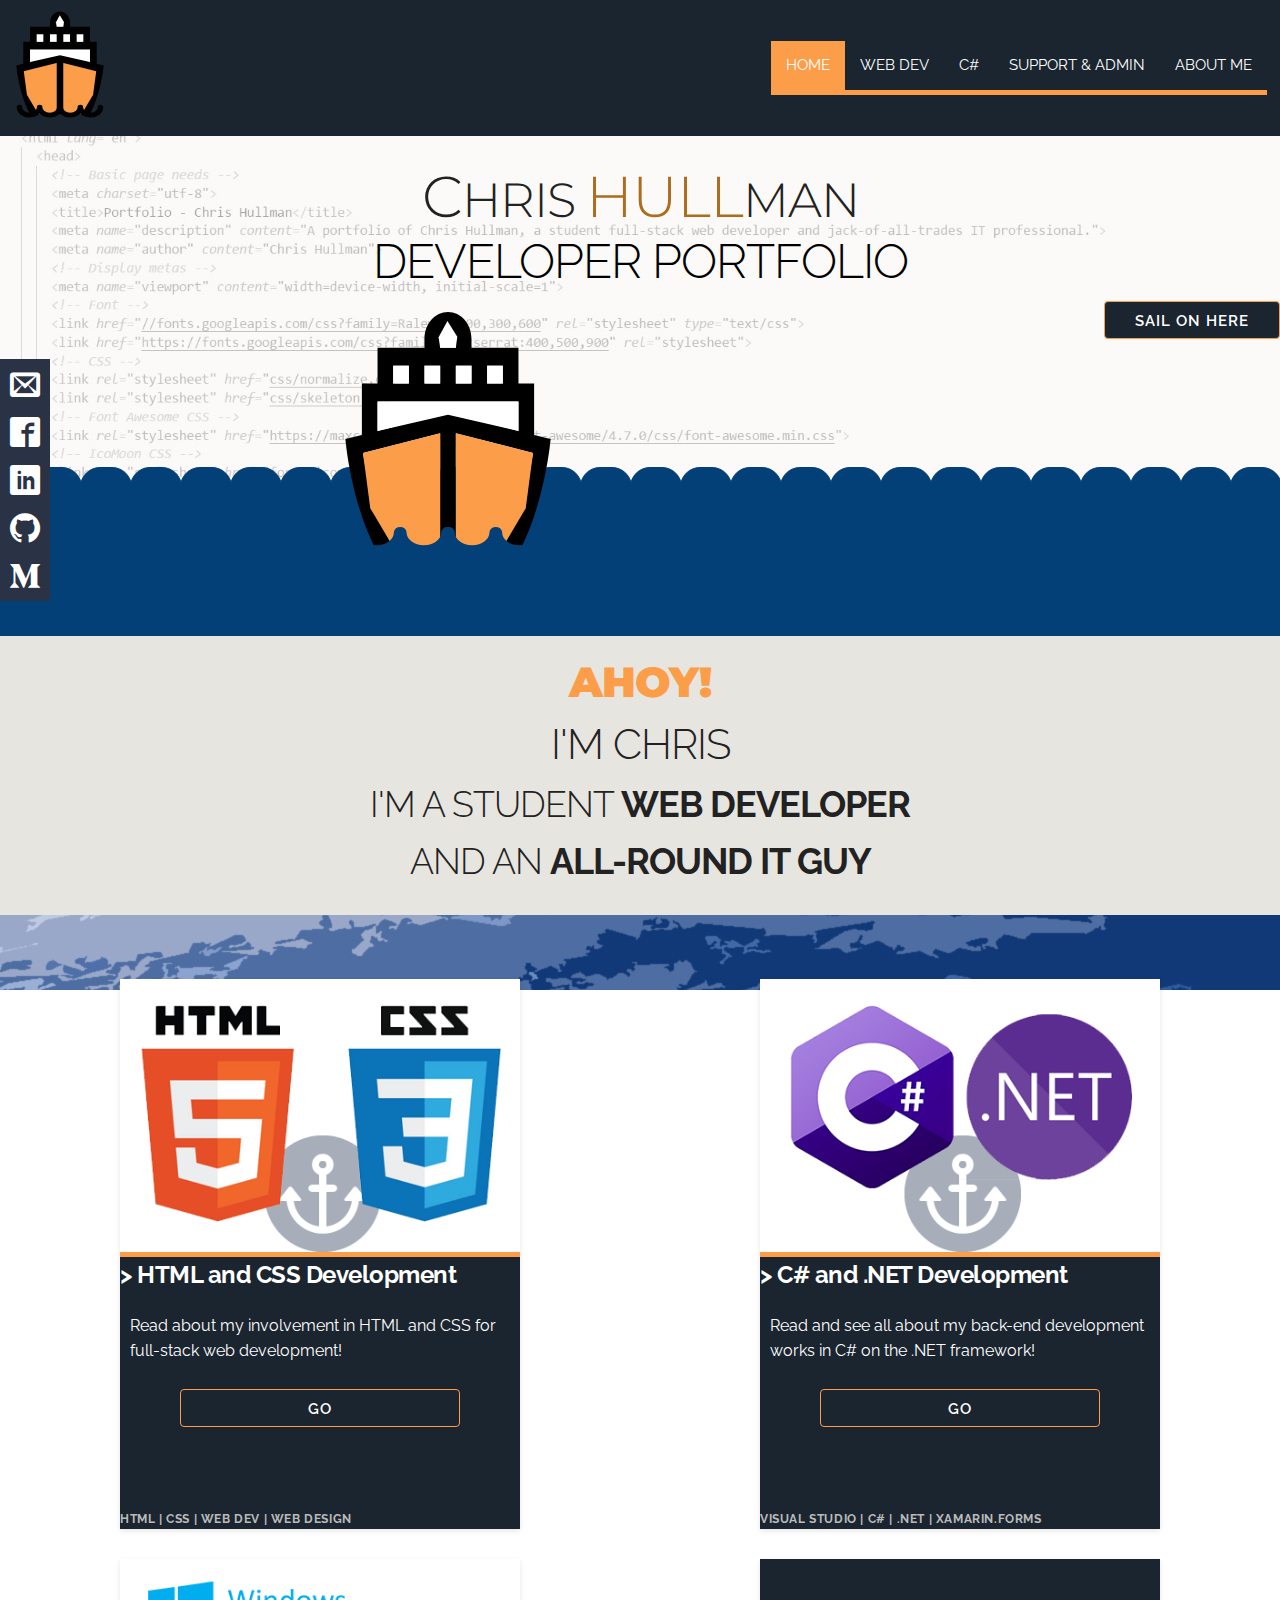
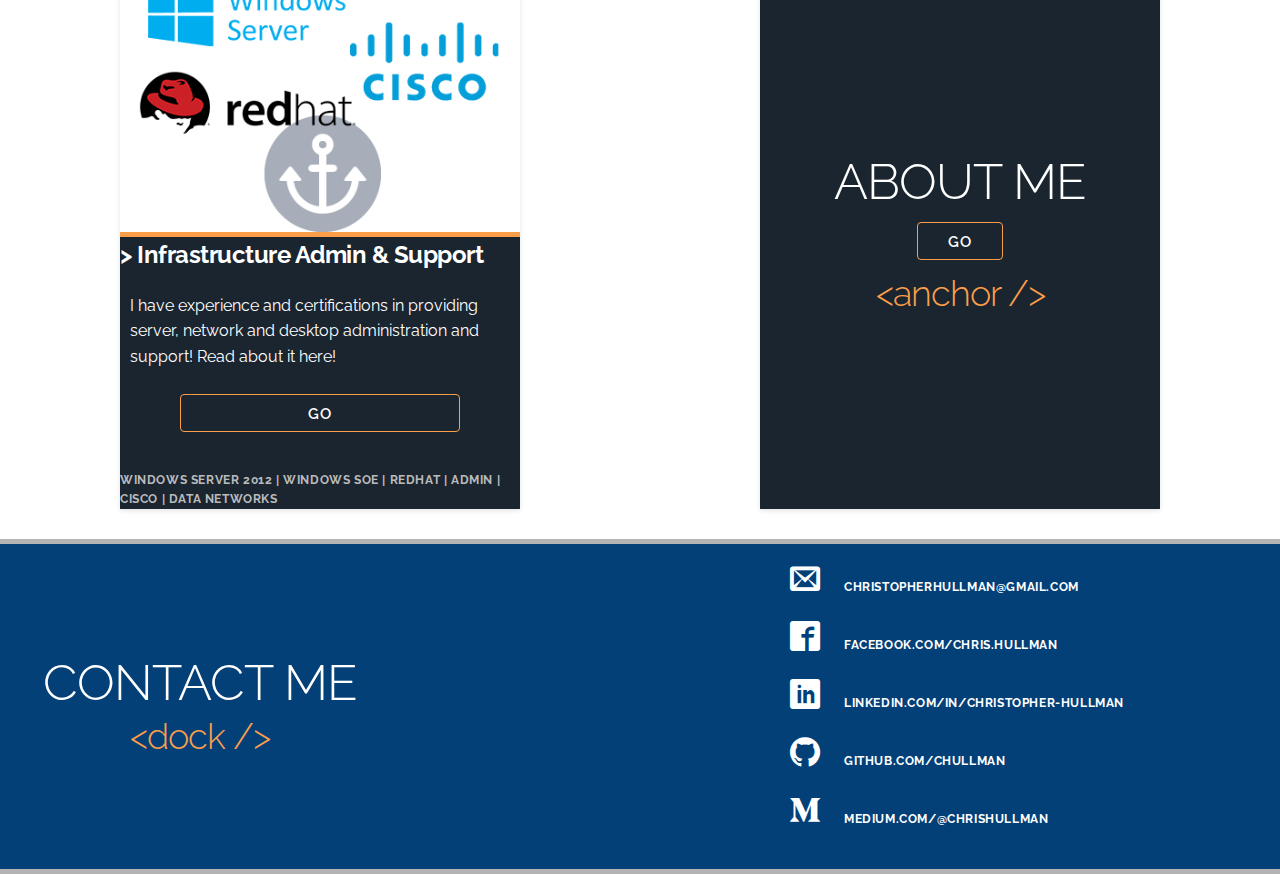
==== commit 1b0f00e0: "added card buttons" ====
--- a/index.html
+++ b/index.html
@@ -189,6 +189,7 @@
           <div class="card-bottom-half">
             <h5 class="card-title">> HTML and CSS Development</h5>
             <p class="card-description">Read about my involvement in HTML and CSS for full-stack web development!</p>
+            <a class="button button-primary">GO</a>
             <p class="card-bottom-tags">HTML | CSS | WEB DEV | WEB DESIGN</p>
           </div>
           <a href="pages/webdev/" class="card-wrap"></a>
@@ -198,6 +199,7 @@
           <div class="card-bottom-half">
             <h5 class="card-title">> C# and .NET Development</h5>
             <p class="card-description">Read and see all about my back-end development works in C# on the .NET framework!</p>
+            <a class="button button-primary">GO</a>
             <p class="card-bottom-tags">VISUAL STUDIO | C# | .NET | XAMARIN.FORMS</p>
           </div>
           <a href="pages/csharp/" class="card-wrap"></a>
@@ -207,12 +209,14 @@
           <div class="card-bottom-half">
             <h5 class="card-title">> Infrastructure Admin & Support</h5>
             <p class="card-description">I have experience and certifications in providing server, network and desktop administration and support! Read about it here!</p>
+            <a class="button button-primary">GO</a>
             <p class="card-bottom-tags">WINDOWS SERVER 2012 | WINDOWS SOE | REDHAT | ADMIN | CISCO | DATA NETWORKS</p>
           </div>
           <a href="pages/infrastructure/" class="card-wrap"></a>
         </div>
         <div class="about-card">
           <h1>About Me</h1>
+          <a class="button button-primary">GO</a>
           <h3>&lt;anchor /&gt;</h3>
           <a href="pages/about/" class="card-wrap"></a>
         </div>
--- a/css/custom.css
+++ b/css/custom.css
@@ -512,22 +512,22 @@
 .orange-letters {
   color: #ad6d1d; }
 
-.button-primary {
+.jumbotron .button-primary {
   display: none; }
 
 @media (min-width: 578px) {
-  .button.button-primary, button.button-primary, input[type="submit"].button-primary, input[type="reset"].button-primary, input[type="button"].button-primary {
+  .jumbotron .button.button-primary, button.button-primary, input[type="submit"].button-primary, input[type="reset"].button-primary, input[type="button"].button-primary {
     display: block;
     position: relative;
     float: right;
     margin-top: 10px;
-    background-color: #293345;
+    background-color: #1A2530;
     border-color: #FC9E49;
     font-size: 15px;
     -webkit-transition: all 300ms ease-in-out 0s;
     -o-transition: all 300ms ease-in-out 0s;
     transition: all 300ms ease-in-out 0s; }
-    .button.button-primary:hover, button.button-primary:hover, input[type="submit"].button-primary:hover, input[type="reset"].button-primary:hover, input[type="button"].button-primary:hover {
+    .jumbotron .button.button-primary:hover, button.button-primary:hover, input[type="submit"].button-primary:hover, input[type="reset"].button-primary:hover, input[type="button"].button-primary:hover {
       background-color: #FC9E49; } }
 @media (min-width: 685px) {
   .jumbotron h1,
@@ -644,6 +644,20 @@
   width: 100%;
   margin-top: 5%; }
 
+#cards-container .button-primary {
+  display: none; }
+
+@media (min-width: 578px) {
+  #cards-container .button.button-primary, button.button-primary, input[type="submit"].button-primary, input[type="reset"].button-primary, input[type="button"].button-primary {
+    display: block;
+    position: relative;
+    margin-top: 10px;
+    max-width: 70%;
+    margin-left: auto;
+    margin-right: auto;
+    background-color: #1A2530;
+    border-color: #FC9E49;
+    font-size: 15px; } }
 #cards-container > div {
   display: -webkit-box;
   display: flex;
@@ -835,7 +849,7 @@
   margin: 0;
   border-bottom: 5px solid #b3b3b3;
   border-top: 5px solid #b3b3b3;
-  background-color: #5284a1; }
+  background-color: #034078; }
 
 #footer-container-right {
   display: -webkit-box;
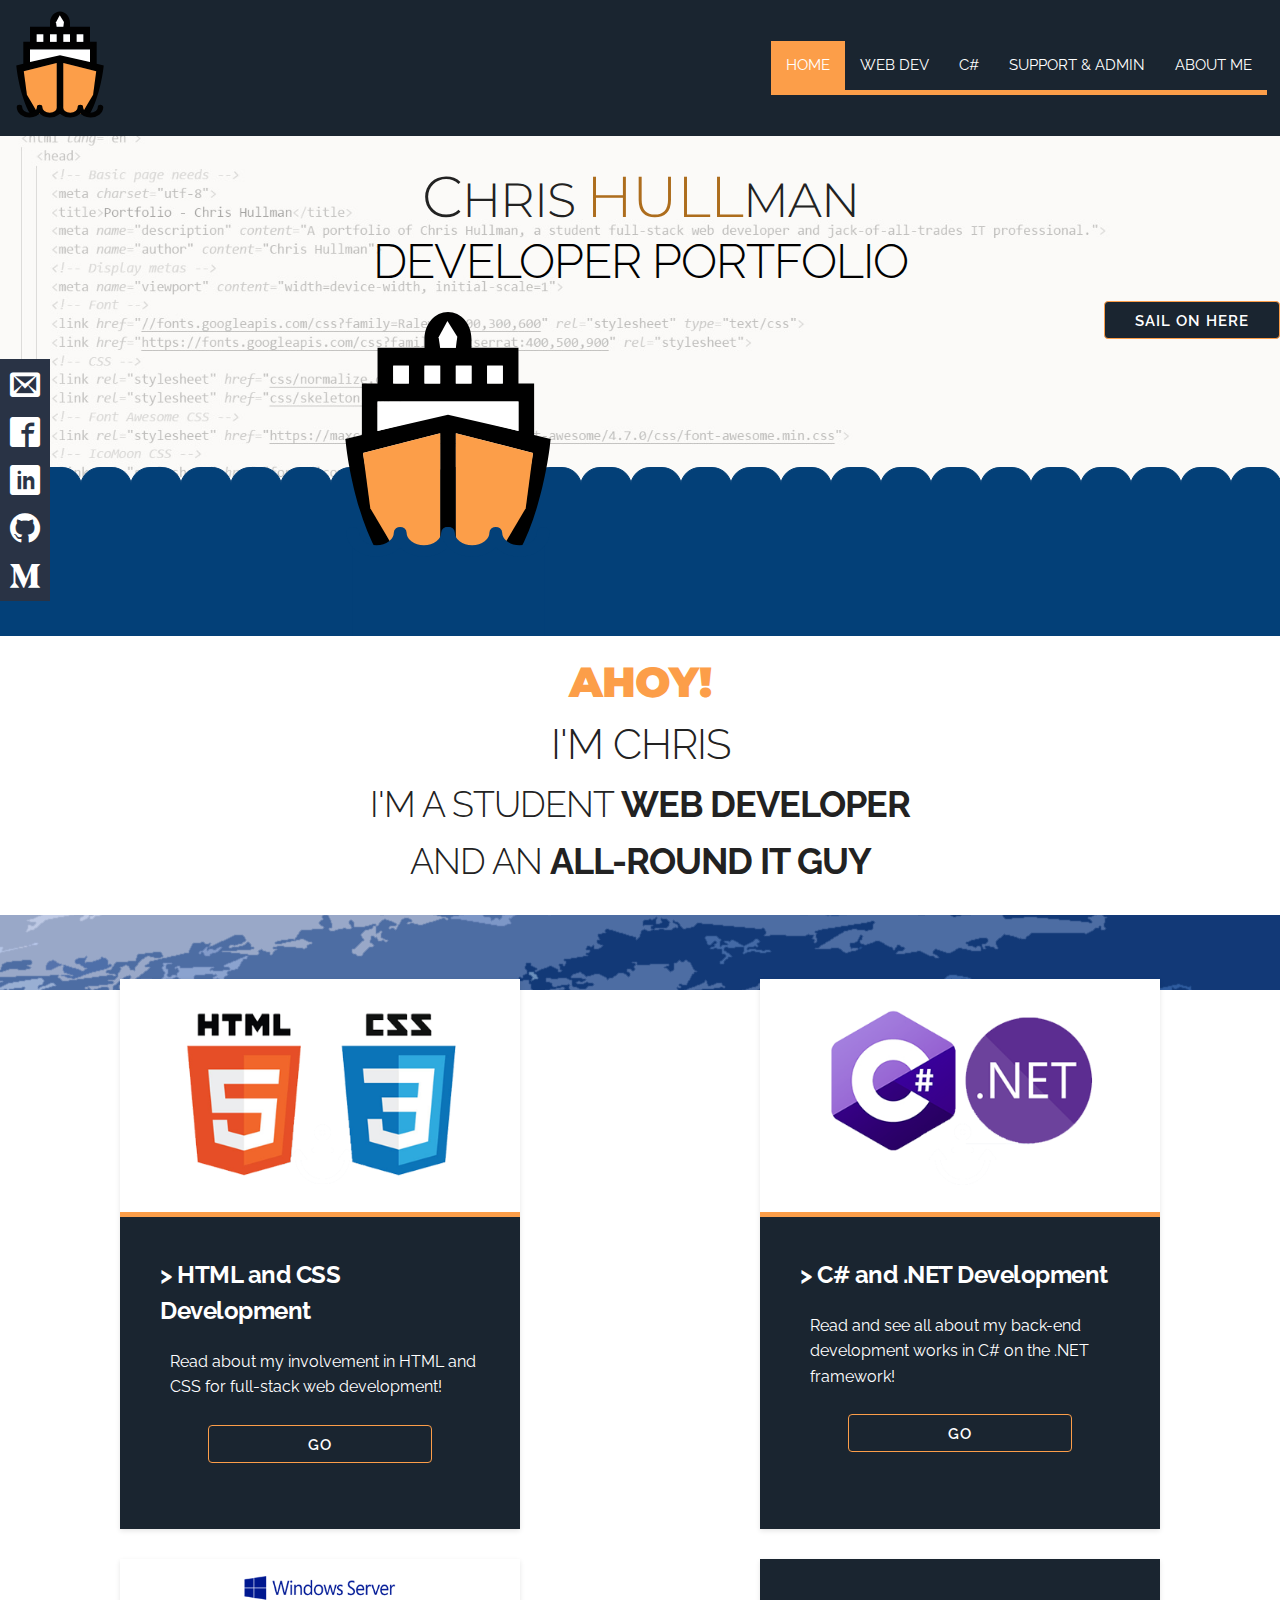
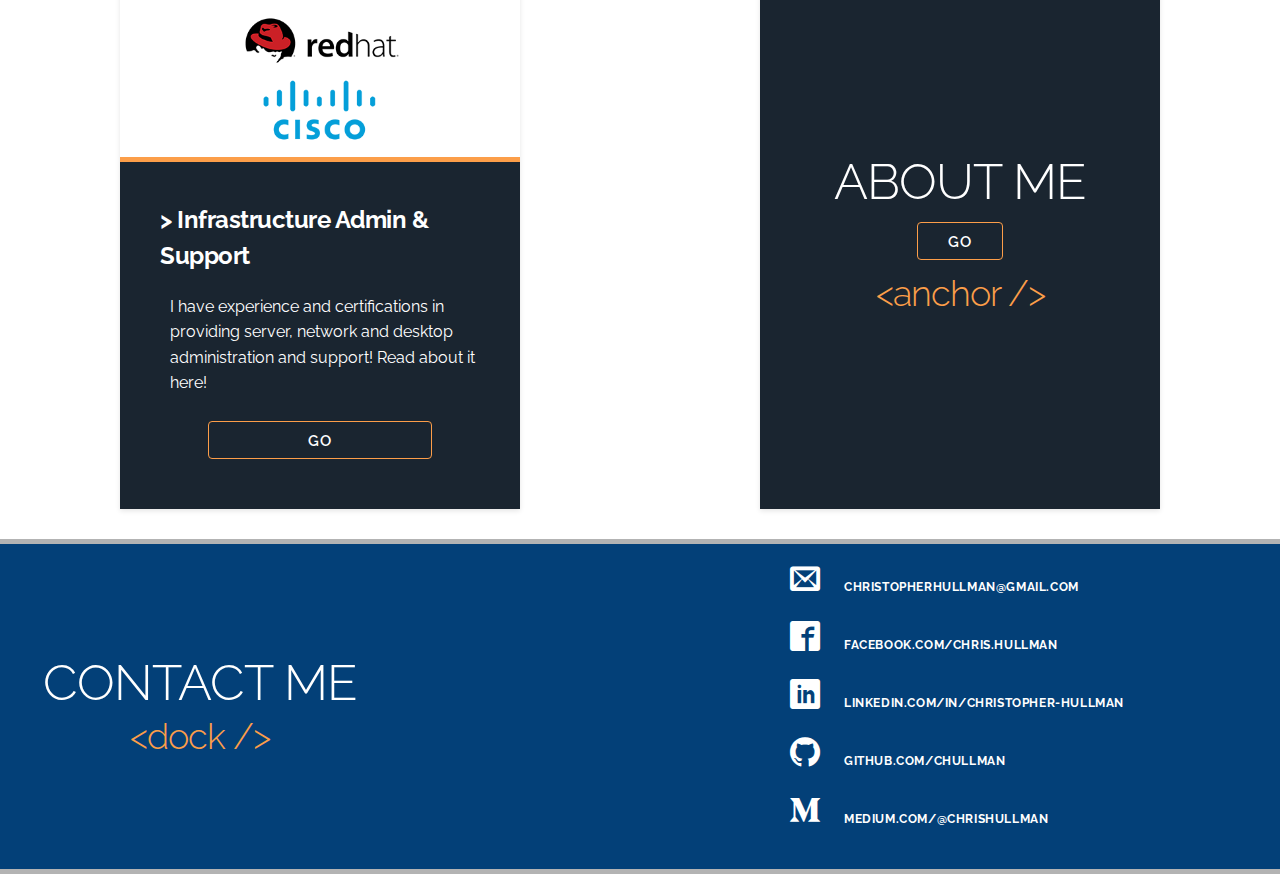
==== commit 65c1935e: "aesthetic improvements" ====
--- a/index.html
+++ b/index.html
@@ -190,7 +190,6 @@
             <h5 class="card-title">> HTML and CSS Development</h5>
             <p class="card-description">Read about my involvement in HTML and CSS for full-stack web development!</p>
             <a class="button button-primary">GO</a>
-            <p class="card-bottom-tags">HTML | CSS | WEB DEV | WEB DESIGN</p>
           </div>
           <a href="pages/webdev/" class="card-wrap"></a>
         </div>
@@ -200,7 +199,6 @@
             <h5 class="card-title">> C# and .NET Development</h5>
             <p class="card-description">Read and see all about my back-end development works in C# on the .NET framework!</p>
             <a class="button button-primary">GO</a>
-            <p class="card-bottom-tags">VISUAL STUDIO | C# | .NET | XAMARIN.FORMS</p>
           </div>
           <a href="pages/csharp/" class="card-wrap"></a>
         </div>
@@ -210,7 +208,6 @@
             <h5 class="card-title">> Infrastructure Admin & Support</h5>
             <p class="card-description">I have experience and certifications in providing server, network and desktop administration and support! Read about it here!</p>
             <a class="button button-primary">GO</a>
-            <p class="card-bottom-tags">WINDOWS SERVER 2012 | WINDOWS SOE | REDHAT | ADMIN | CISCO | DATA NETWORKS</p>
           </div>
           <a href="pages/infrastructure/" class="card-wrap"></a>
         </div>
--- a/css/skeleton.css
+++ b/css/skeleton.css
@@ -33,7 +33,7 @@
   width: 100%;
   max-width: 960px;
   margin: 0 auto;
-  padding: 0 20px;
+  /* padding: 0 20px; */
   box-sizing: border-box; }
 .column,
 .columns {
--- a/css/custom.css
+++ b/css/custom.css
@@ -1,3 +1,6 @@
+body {
+  overflow-x: hidden; }
+
 .container {
   padding: 0;
   margin: 0;
@@ -579,7 +582,7 @@
   height: 100%;
   padding-top: 20px;
   padding-bottom: 20px;
-  background-color: #E7E5DF; }
+  background-color: white; }
 
 #intro-box > h1,
 #intro-box > h2,
@@ -644,20 +647,17 @@
   width: 100%;
   margin-top: 5%; }
 
-#cards-container .button-primary {
-  display: none; }
-
-@media (min-width: 578px) {
-  #cards-container .button.button-primary, button.button-primary, input[type="submit"].button-primary, input[type="reset"].button-primary, input[type="button"].button-primary {
-    display: block;
-    position: relative;
-    margin-top: 10px;
-    max-width: 70%;
-    margin-left: auto;
-    margin-right: auto;
-    background-color: #1A2530;
-    border-color: #FC9E49;
-    font-size: 15px; } }
+#cards-container .button.button-primary, button.button-primary, input[type="submit"].button-primary, input[type="reset"].button-primary, input[type="button"].button-primary {
+  display: block;
+  position: relative;
+  margin-top: 10px;
+  max-width: 70%;
+  margin-left: auto;
+  margin-right: auto;
+  background-color: #1A2530;
+  border-color: #FC9E49;
+  font-size: 15px; }
+
 #cards-container > div {
   display: -webkit-box;
   display: flex;
@@ -750,22 +750,11 @@
   display: inline; }
 
 .card-bottom-half {
+  padding: 10%;
   background-color: #1A2530;
   height: 50%;
   display: block;
   position: relative; }
-
-.card-bottom-tags {
-  display: block;
-  font-size: 12px;
-  font-weight: bold;
-  color: #bbb;
-  text-transform: uppercase;
-  letter-spacing: .05em;
-  margin-top: auto;
-  margin-bottom: 0;
-  position: absolute;
-  bottom: 0; }
 
 .card-title {
   font-weight: bold;
@@ -986,7 +975,7 @@
   -o-align-items: center;
   width: 100%;
   height: 180px;
-  background-color: #aebed0;
+  background-color: #4f5d73;
   border-bottom-left-radius: 40%;
   border-bottom-right-radius: 40%;
   z-index: 1; }
@@ -995,7 +984,7 @@
   position: relative;
   width: 100%;
   height: 160px;
-  background-color: #5284a1;
+  background-color: #1A2530;
   border-bottom-left-radius: 50%;
   border-bottom-right-radius: 50%;
   margin-top: -180px;
@@ -1037,13 +1026,11 @@
 .jumbo-header-front > h1 {
   font-family: 'Montserrat', sans-serif;
   color: white;
-  font-weight: 700;
+  font-weight: 500;
   margin-bottom: 0;
   text-align: center;
   font-size: 4rem;
-  width: 100%;
-  padding-right: 40px;
-  padding-left: 40px; }
+  width: 80%; }
 
 .jumbo-header-front .anchor::before {
   content: url("../images/anchor_icon.png");
@@ -1087,7 +1074,7 @@
   position: relative;
   margin-left: auto;
   margin-right: auto;
-  width: 100%;
+  width: 90%;
   height: 100%;
   margin-bottom: 30px;
   -webkit-box-align: center;
@@ -1151,21 +1138,20 @@
   text-align: center; }
 
 .tag-container ul {
-  width: 100%;
-  padding-left: 80px; }
+  width: 90%;
+  padding-left: 20px; }
 
 .bold {
   font-weight: bold; }
 
 .tag-container li {
-  font-size: 1.3em;
-  padding-right: 70px; }
+  font-size: 1.2em; }
 
 .portrait-container {
   display: inline;
   text-align: center;
   height: 100%;
-  width: 100%; }
+  width: 95%; }
 
 .portrait-container > div::before {
   content: url("../images/self_thumb.png");
@@ -1183,8 +1169,8 @@
     -moz-flex-direction: row;
     -ms-flex-direction: row;
     -o-flex-direction: row;
-    width: 635px;
-    height: 350px; }
+    width: 735px;
+    height: 450px; }
 
   .portrait-container {
     width: 350px;
@@ -1313,6 +1299,17 @@
   margin-bottom: 8px; }
 
 /*
+*********************
+Linked page - skills/experience background
+*********************
+*/
+.main-content {
+  background-color: #E7E5DF;
+  width: 100%;
+  margin-left: auto;
+  margin-right: auto; }
+
+/*
 ****************************************************
 Skills/experience pages - Skills and Experience Headings
 ****************************************************
@@ -1350,10 +1347,10 @@
   -ms-justify-content: center;
   -o-justify-content: center;
   width: 100%;
+  margin-left: auto;
+  margin-right: auto;
   height: 500px;
   margin-bottom: 30px;
-  -webkit-box-shadow: 5px 5px 5px 0px rgba(41, 51, 69, 0.75);
-  box-shadow: 5px 5px 5px 0px rgba(41, 51, 69, 0.75);
   background-color: white;
   position: relative; }
 
@@ -1401,7 +1398,7 @@
   -ms-justify-content: center;
   -o-justify-content: center;
   width: 100%;
-  height: 500px;
+  height: 100%;
   margin-bottom: 30px;
   -webkit-box-shadow: 5px 5px 5px 0px rgba(41, 51, 69, 0.75);
   box-shadow: 5px 5px 5px 0px rgba(41, 51, 69, 0.75);
@@ -1455,6 +1452,9 @@
     width: 50%;
     height: 100%; } }
 @media (min-width: 500px) {
+  .cert-cont {
+    height: 500px; }
+
   .cert-cont-bottom {
     display: -webkit-box;
     display: flex;
@@ -1467,6 +1467,11 @@
     -moz-flex-direction: row;
     -ms-flex-direction: row;
     -o-flex-direction: row; } }
+/*
+*********************
+Linked page - Projects
+*********************
+*/
 .projects-cont {
   display: flex;
   flex-direction: column;
@@ -1474,10 +1479,10 @@
   align-items: center;
   justify-content: center;
   width: 100%;
+  margin-left: auto;
+  margin-right: auto;
   height: 100%;
   margin-bottom: 30px;
-  -webkit-box-shadow: 5px 5px 5px 0px rgba(41, 51, 69, 0.75);
-  box-shadow: 5px 5px 5px 0px rgba(41, 51, 69, 0.75);
   background-color: white;
   position: relative; }
 
@@ -1527,7 +1532,7 @@
   flex-basis: auto;
   flex-direction: column;
   justify-content: flex-start;
-  background: #293345;
+  background: #1A2530;
   box-shadow: 0 2px 5px rgba(0, 0, 0, 0.1);
   transition: all .3s ease-in;
   width: 400px;
@@ -1542,11 +1547,17 @@
 .project-cards-container > div > h1 {
   color: white; }
 
+/*
+*********************
+Linked page - Projects popup
+*********************
+*/
 .blur-in {
   -webkit-animation: blurin 2s forwards;
   -moz-animation: blurin 2s forwards;
   -o-animation: blurin 2s forwards;
-  animation: blurin 2s forwards; }
+  animation: blurin 2s forwards;
+  z-index: 4; }
 
 #background {
   background-image: url(../images/background.png);
@@ -1606,5 +1617,111 @@
     -o-filter: blur(4px);
     -ms-filter: blur(4px);
     filter: blur(4px); } }
+.project-popup {
+  position: fixed;
+  background-color: white;
+  top: 0;
+  right: 0;
+  bottom: 0;
+  left: 0;
+  z-index: 999;
+  opacity: 0;
+  padding: 0;
+  margin: 0;
+  width: 100%;
+  transform: translateY(100px);
+  pointer-events: none;
+  -webkit-transition: all 600ms;
+  transition: all 600ms;
+  overflow-y: scroll; }
+
+.project-popup:target {
+  transform: translateY(0px);
+  opacity: 1;
+  pointer-events: auto; }
+
+.project-popup > div {
+  position: relative;
+  padding: 2rem; }
+
+.project-popup .close-project-popup {
+  position: relative;
+  float: right;
+  transition: all 200ms;
+  font-size: 30px;
+  font-weight: bold;
+  text-decoration: none; }
+
+@media (min-width: 578px) {
+  .project-popup {
+    margin-left: auto;
+    margin-right: auto;
+    max-width: 1280px; } }
+.fa-window-close {
+  font-size: 2em;
+  color: #FC9E49;
+  background-color: #293345;
+  padding-right: 20px;
+  padding-top: 25%; }
+
+.popup-header {
+  width: 100%;
+  height: 100px;
+  background-color: #293345; }
+
+.project-popup > div {
+  padding: 0; }
+
+.popup-content {
+  padding: 5% 5% 5% 5%; }
+
+/*
+*********************
+Linked page - Generic flex container
+*********************
+*/
+.generic-flex-container {
+  display: -webkit-box;
+  display: flex;
+  display: -moz-flex;
+  display: -ms-flexbox;
+  display: -o-flex;
+  -webkit-box-orient: vertical;
+  -webkit-box-direction: normal;
+  flex-direction: column;
+  -moz-flex-direction: column;
+  -ms-flex-direction: column;
+  -o-flex-direction: column;
+  -webkit-box-flex: 0;
+  flex: 0 1 auto;
+  -webkit-flex: 0 1 auto;
+  -moz-flex: 0 1 auto;
+  -ms-flex: 0 1 auto;
+  -o-flex: 0 1 auto;
+  position: relative;
+  width: 100%;
+  height: 100%;
+  margin-bottom: 30px;
+  -webkit-box-align: center;
+  -ms-flex-align: center;
+  align-items: flex-start;
+  -webkit-align-items: flex-start;
+  -moz-align-items: flex-start;
+  -ms-align-items: flex-start;
+  -o-align-items: flex-start;
+  -webkit-box-pack: flex-start;
+  -ms-flex-pack: flex-start;
+  justify-content: center;
+  -webkit-justify-content: center;
+  -moz-justify-content: center;
+  -ms-justify-content: center;
+  -o-justify-content: center;
+  -webkit-box-shadow: 5px 5px 5px 0px rgba(41, 51, 69, 0.75);
+  box-shadow: 5px 5px 5px 0px rgba(41, 51, 69, 0.75);
+  background-color: white; }
+
+.generic-flex-container > h1 {
+  padding-left: 2%;
+  padding-top: 2%; }
 
 /*# sourceMappingURL=custom.css.map */
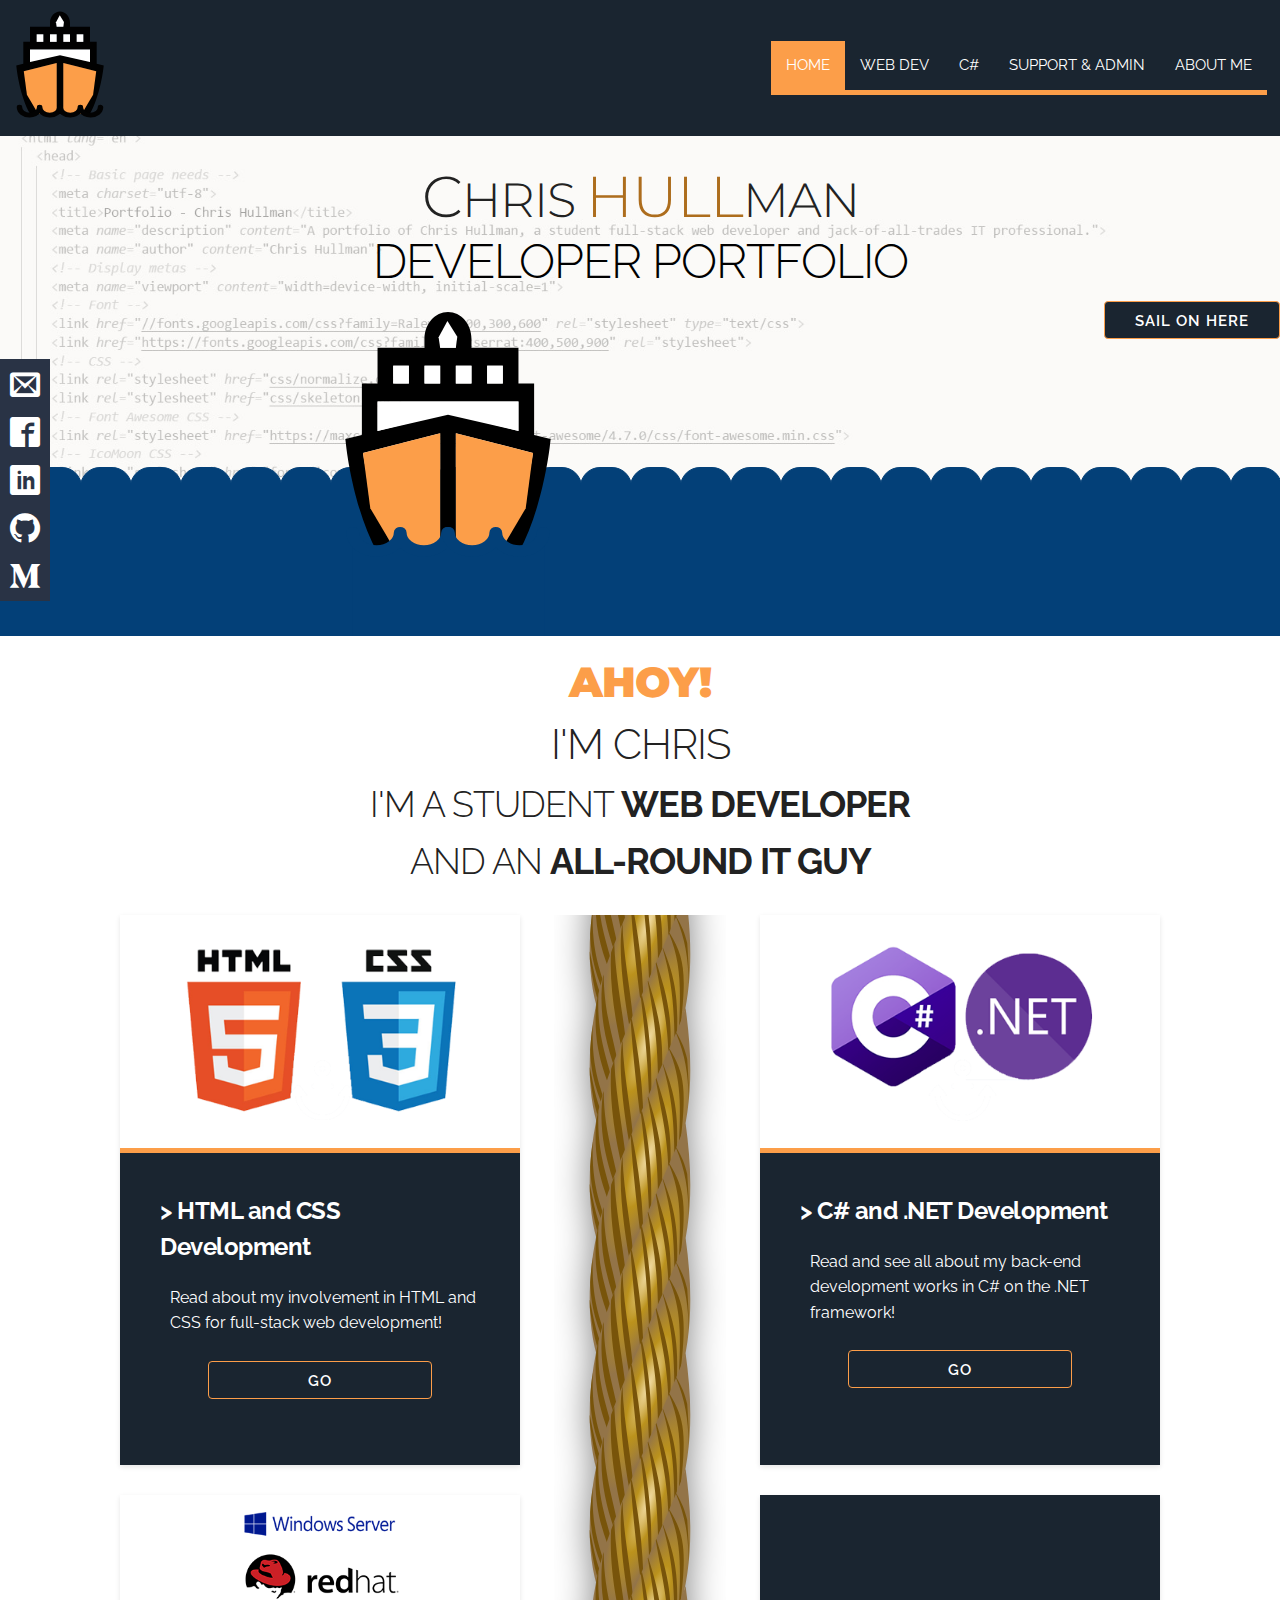
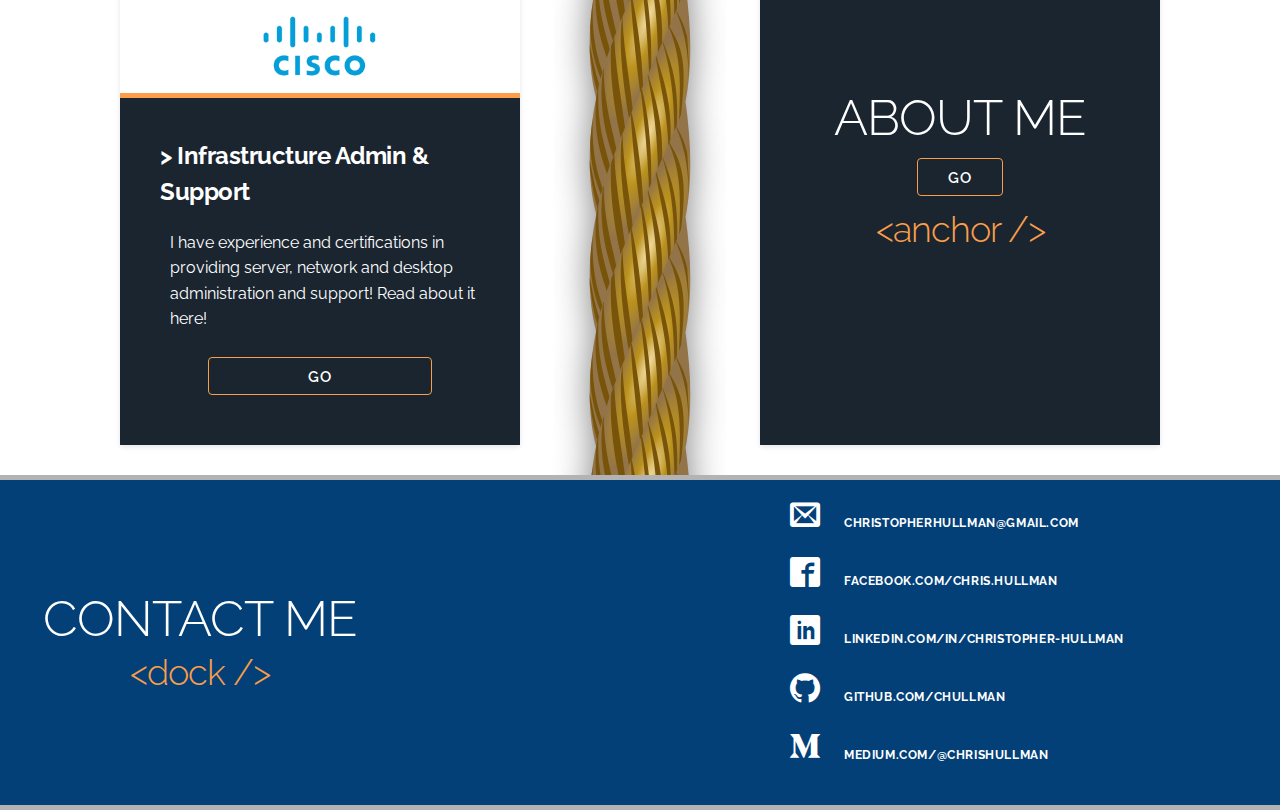
==== commit 6f25c3ff: "aesthetic improvements" ====
--- a/index.html
+++ b/index.html
@@ -183,41 +183,43 @@
       </aside>
       <!-- Cards
         –––––––––––––––––––––––––––––––––––––––––––––––––– -->
-      <main id="cards-container">
-        <div>
-          <div class="thumb" style="background-image: url(images/html_css_logo.png);"></div>
-          <div class="card-bottom-half">
-            <h5 class="card-title">> HTML and CSS Development</h5>
-            <p class="card-description">Read about my involvement in HTML and CSS for full-stack web development!</p>
+      <div class="rope-background">
+        <main id="cards-container">
+          <div>
+            <div class="thumb" style="background-image: url(images/html_css_logo.png);"></div>
+            <div class="card-bottom-half">
+              <h5 class="card-title">> HTML and CSS Development</h5>
+              <p class="card-description">Read about my involvement in HTML and CSS for full-stack web development!</p>
+              <a class="button button-primary">GO</a>
+            </div>
+            <a href="pages/webdev/" class="card-wrap"></a>
+          </div>
+          <div>
+            <div class="thumb" style="background-image: url(images/csharp_logo.png);"></div>
+            <div class="card-bottom-half">
+              <h5 class="card-title">> C# and .NET Development</h5>
+              <p class="card-description">Read and see all about my back-end development works in C# on the .NET framework!</p>
+              <a class="button button-primary">GO</a>
+            </div>
+            <a href="pages/csharp/" class="card-wrap"></a>
+          </div>
+          <div>
+            <div class="thumb" style="background-image: url(images/infrastructure_logo.png);"></div>
+            <div class="card-bottom-half">
+              <h5 class="card-title">> Infrastructure Admin & Support</h5>
+              <p class="card-description">I have experience and certifications in providing server, network and desktop administration and support! Read about it here!</p>
+              <a class="button button-primary">GO</a>
+            </div>
+            <a href="pages/infrastructure/" class="card-wrap"></a>
+          </div>
+          <div class="about-card">
+            <h1>About Me</h1>
             <a class="button button-primary">GO</a>
-          </div>
-          <a href="pages/webdev/" class="card-wrap"></a>
-        </div>
-        <div>
-          <div class="thumb" style="background-image: url(images/csharp_logo.png);"></div>
-          <div class="card-bottom-half">
-            <h5 class="card-title">> C# and .NET Development</h5>
-            <p class="card-description">Read and see all about my back-end development works in C# on the .NET framework!</p>
-            <a class="button button-primary">GO</a>
-          </div>
-          <a href="pages/csharp/" class="card-wrap"></a>
-        </div>
-        <div>
-          <div class="thumb" style="background-image: url(images/infrastructure_logo.png);"></div>
-          <div class="card-bottom-half">
-            <h5 class="card-title">> Infrastructure Admin & Support</h5>
-            <p class="card-description">I have experience and certifications in providing server, network and desktop administration and support! Read about it here!</p>
-            <a class="button button-primary">GO</a>
-          </div>
-          <a href="pages/infrastructure/" class="card-wrap"></a>
-        </div>
-        <div class="about-card">
-          <h1>About Me</h1>
-          <a class="button button-primary">GO</a>
-          <h3>&lt;anchor /&gt;</h3>
-          <a href="pages/about/" class="card-wrap"></a>
-        </div>
-      </main>
+            <h3>&lt;anchor /&gt;</h3>
+            <a href="pages/about/" class="card-wrap"></a>
+          </div>
+        </main>
+      </div>
       <!-- Contact footer
         –––––––––––––––––––––––––––––––––––––––––––––––––– -->
       <footer class="footer-container">
--- a/css/custom.css
+++ b/css/custom.css
@@ -605,6 +605,12 @@
 Home page - Cards
 *********************
 */
+.rope-background {
+  background-image: url(../images/rope.svg);
+  background-repeat: no-repeat;
+  background-position: center;
+  background-color: white; }
+
 #cards-container {
   display: -webkit-box;
   display: flex;
@@ -644,8 +650,7 @@
   -moz-justify-content: space-around;
   -ms-justify-content: space-around;
   -o-justify-content: space-around;
-  width: 100%;
-  margin-top: 5%; }
+  width: 100%; }
 
 #cards-container .button.button-primary, button.button-primary, input[type="submit"].button-primary, input[type="reset"].button-primary, input[type="button"].button-primary {
   display: block;
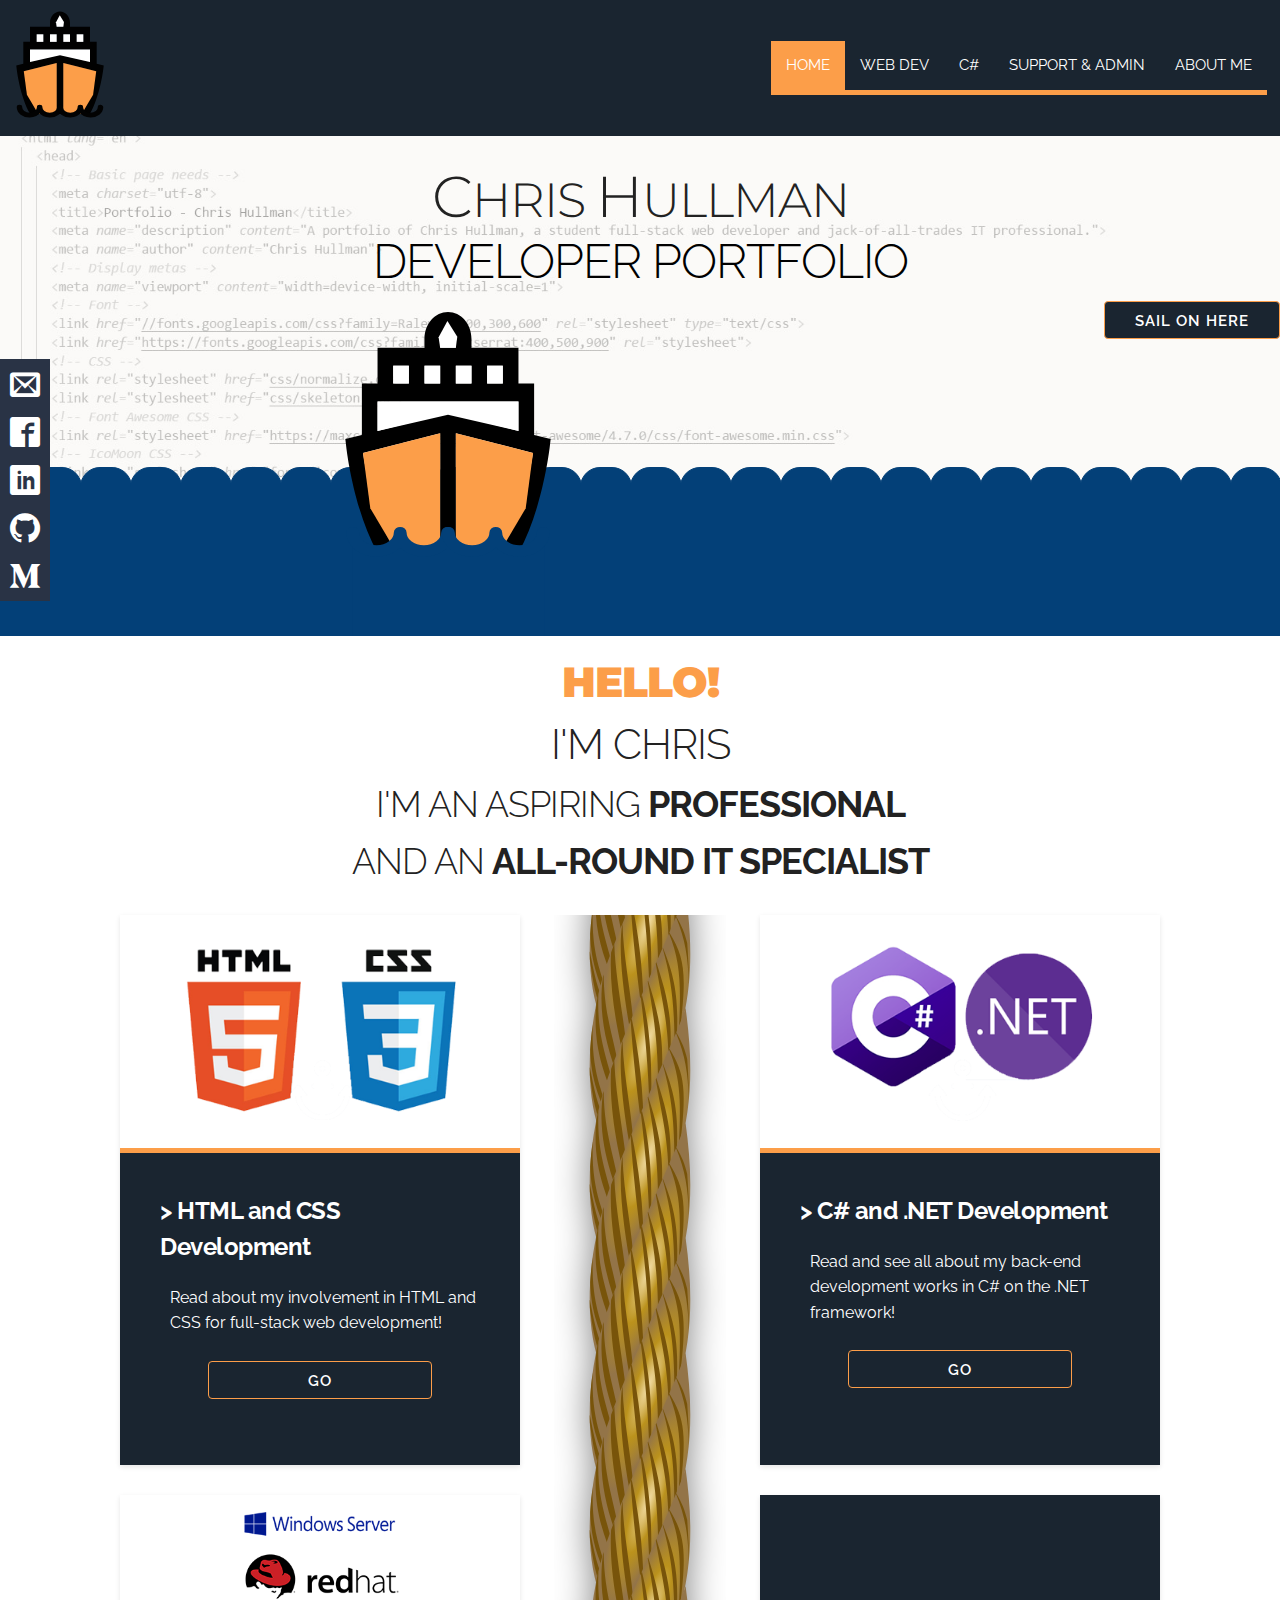
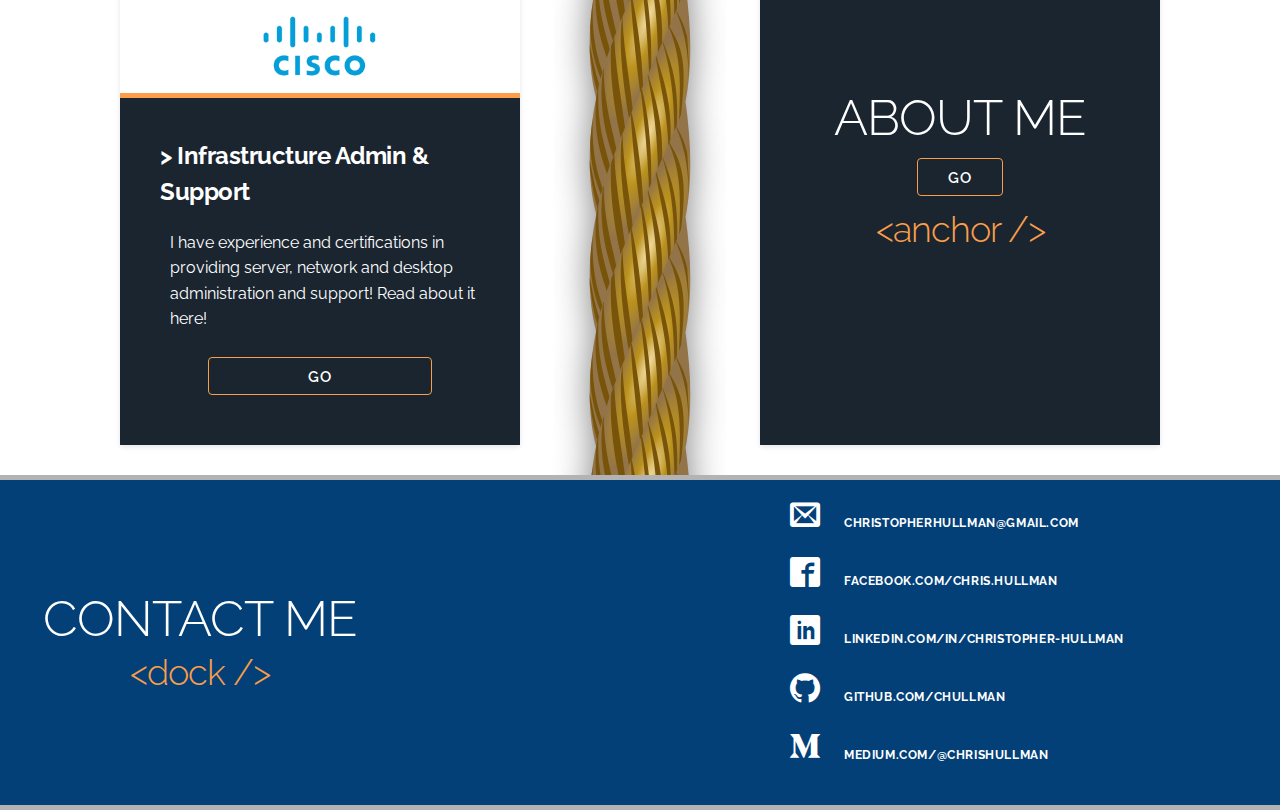
==== commit 330a35a3: "Added to About Me page" ====
--- a/index.html
+++ b/index.html
@@ -4,7 +4,7 @@
     <!-- Basic page needs -->
     <meta charset="utf-8">
     <title>Portfolio - Chris Hullman</title>
-    <meta name="description" content="A portfolio of Chris Hullman, a student full-stack web developer and jack-of-all-trades IT professional.">
+    <meta name="description" content="A portfolio of Chris Hullman, a jack-of-all-trades IT professional.">
     <meta name="author" content="Chris Hullman">
     <!-- Display metas -->
     <meta name="viewport" content="width=device-width, initial-scale=1">
@@ -113,7 +113,7 @@
         –––––––––––––––––––––––––––––––––––––––––––––––––– -->
       <div class="overflow-prevention">
         <div class="jumbotron">
-          <h1><span class="stronger-h1-letters">C</span>hris <span class="stronger-h1-letters orange-letters">Hull</span>man</h1>
+          <h1><span class="stronger-h1-letters">C</span>hris <span class="stronger-h1-letters">H</span>ullman</h1>
           <h2>Developer Portfolio</h2>
           <a class="button button-primary" href="#cards-container">SAIL ON HERE</a>
           <div class="wave-container">
@@ -176,10 +176,10 @@
       <!-- Intro box
         –––––––––––––––––––––––––––––––––––––––––––––––––– -->
       <aside id="intro-box">
-        <h2>Ahoy!</h2>
+        <h2>Hello!</h2>
         <h2>I'm Chris</h2>
-        <h3>I'm a student <span class="stronger-h3-letters">web developer</span></h3>
-        <h3>and an <span class="stronger-h3-letters">all-round IT guy</span></h3>
+        <h3>I'm an aspiring <span class="stronger-h3-letters">professional</span></h3>
+        <h3>and an <span class="stronger-h3-letters">all-round IT specialist</span></h3>
       </aside>
       <!-- Cards
         –––––––––––––––––––––––––––––––––––––––––––––––––– -->
--- a/css/custom.css
+++ b/css/custom.css
@@ -1,17 +1,21 @@
 body {
-  overflow-x: hidden; }
+  overflow-x: hidden;
+}
 
 .container {
   padding: 0;
   margin: 0;
   width: 100%;
-  max-width: 100%; }
+  max-width: 100%;
+}
 
 @media (min-width: 578px) {
   .container {
     margin-left: auto;
     margin-right: auto;
-    max-width: 1280px; } }
+    max-width: 1280px;
+  }
+}
 /*
 *********************
 Top navigation bar
@@ -49,12 +53,14 @@
   -moz-align-items: center;
   -ms-align-items: center;
   -o-align-items: center;
-  background-color: #1A2530; }
+  background-color: #1A2530;
+}
 
 #topnav-brand > img {
   width: 100px;
   padding-left: 10px;
-  height: 100%; }
+  height: 100%;
+}
 
 #topnav-list {
   list-style: none outside none;
@@ -90,7 +96,8 @@
   -moz-align-items: flex-start;
   -ms-align-items: flex-start;
   -o-align-items: flex-start;
-  height: 100%; }
+  height: 100%;
+}
 
 #topnav-list > li {
   float: none;
@@ -98,15 +105,18 @@
   text-align: left;
   -webkit-transition: all 300ms ease-in-out 0s;
   -o-transition: all 300ms ease-in-out 0s;
-  transition: all 300ms ease-in-out 0s; }
+  transition: all 300ms ease-in-out 0s;
+}
 
 #topnav-list > .active-page {
-  background-color: #FC9E49; }
+  background-color: #FC9E49;
+}
 
 #topnav-list > li:hover {
   background-color: #FC9E49;
   color: #FFFFFF;
-  display: block; }
+  display: block;
+}
 
 #topnav-list > li > a {
   display: block;
@@ -116,7 +126,8 @@
   font-size: 1em;
   line-height: 49px;
   padding: 0 15px;
-  text-transform: uppercase; }
+  text-transform: uppercase;
+}
 
 @media (min-width: 578px) {
   #topnav-list {
@@ -137,12 +148,15 @@
     -webkit-align-items: flex-end;
     -moz-align-items: flex-end;
     -ms-align-items: flex-end;
-    -o-align-items: flex-end; }
+    -o-align-items: flex-end;
+  }
 
   #topnav-list > li {
     border-bottom: 5px solid transparent;
     float: left;
-    margin-bottom: -5px; } }
+    margin-bottom: -5px;
+  }
+}
 /*
 *********************
 Home page - Jumbotron
@@ -150,11 +164,13 @@
 */
 .overflow-prevention {
   position: relative;
-  overflow: hidden; }
+  overflow: hidden;
+}
 
 .jumbotron::before {
   opacity: 0.4;
-  position: absolute; }
+  position: absolute;
+}
 
 .jumbotron {
   width: 100%;
@@ -164,7 +180,8 @@
   background-image: url(../images/jumbotron_background.jpg);
   background-repeat: no-repeat;
   background-position: center;
-  background-size: cover; }
+  background-size: cover;
+}
 
 .wave-container {
   position: absolute;
@@ -172,7 +189,8 @@
   height: 1px;
   bottom: -2px;
   left: -20px;
-  right: 50%; }
+  right: 50%;
+}
 
 .wave-line {
   display: none;
@@ -189,282 +207,354 @@
   border-radius: 20px 20px 0 0;
   -webkit-transform: translateY(-170px);
   transform: translateY(-170px);
-  height: 170px; }
+  height: 170px;
+}
 
 .wave-line:nth-child(1) {
   display: block;
   animation-delay: 0.15s;
-  left: 0px; }
+  left: 0px;
+}
 
 .wave-line:nth-child(2) {
   display: block;
   animation-delay: 0.3s;
-  left: 20px; }
+  left: 20px;
+}
 
 .wave-line:nth-child(3) {
   display: block;
   animation-delay: 0.45s;
-  left: 40px; }
+  left: 40px;
+}
 
 .wave-line:nth-child(4) {
   display: block;
   animation-delay: 0.6s;
-  left: 60px; }
+  left: 60px;
+}
 
 .wave-line:nth-child(5) {
   display: block;
   animation-delay: 0.75s;
-  left: 80px; }
+  left: 80px;
+}
 
 .wave-line:nth-child(6) {
   display: block;
   animation-delay: 0.9s;
-  left: 100px; }
+  left: 100px;
+}
 
 .wave-line:nth-child(7) {
   display: block;
   animation-delay: 1.05s;
-  left: 120px; }
+  left: 120px;
+}
 
 .wave-line:nth-child(8) {
   display: block;
   animation-delay: 1.2s;
-  left: 140px; }
+  left: 140px;
+}
 
 .wave-line:nth-child(9) {
   display: block;
   animation-delay: 1.35s;
-  left: 160px; }
+  left: 160px;
+}
 
 .wave-line:nth-child(10) {
   display: block;
   animation-delay: 1.5s;
-  left: 180px; }
+  left: 180px;
+}
 
 .wave-line:nth-child(11) {
   display: block;
   animation-delay: 1.65s;
-  left: 200px; }
+  left: 200px;
+}
 
 .wave-line:nth-child(12) {
   display: block;
   animation-delay: 1.8s;
-  left: 220px; }
+  left: 220px;
+}
 
 .wave-line:nth-child(13) {
   display: block;
   animation-delay: 1.95s;
-  left: 240px; }
+  left: 240px;
+}
 
 .wave-line:nth-child(14) {
   display: block;
   animation-delay: 2.1s;
-  left: 260px; }
+  left: 260px;
+}
 
 .wave-line:nth-child(15) {
   display: block;
   animation-delay: 2.25s;
-  left: 280px; }
+  left: 280px;
+}
 
 .wave-line:nth-child(16) {
   display: block;
   animation-delay: 2.4s;
-  left: 300px; }
+  left: 300px;
+}
 
 .wave-line:nth-child(17) {
   display: block;
   animation-delay: 2.55s;
-  left: 320px; }
+  left: 320px;
+}
 
 .wave-line:nth-child(18) {
   display: block;
   animation-delay: 2.7s;
-  left: 340px; }
+  left: 340px;
+}
 
 .wave-line:nth-child(19) {
   display: block;
   animation-delay: 2.85s;
-  left: 360px; }
+  left: 360px;
+}
 
 .wave-line:nth-child(20) {
   display: block;
   animation-delay: 3s;
-  left: 380px; }
+  left: 380px;
+}
 
 .wave-line:nth-child(21) {
   display: block;
   animation-delay: 3.15s;
-  left: 400px; }
+  left: 400px;
+}
 
 .wave-line:nth-child(22) {
   display: block;
   animation-delay: 3.3s;
-  left: 420px; }
+  left: 420px;
+}
 
 .wave-line:nth-child(23) {
   display: block;
   animation-delay: 3.45s;
-  left: 440px; }
+  left: 440px;
+}
 
 .wave-line:nth-child(24) {
   display: block;
   animation-delay: 3.6s;
-  left: 460px; }
+  left: 460px;
+}
 
 .wave-line:nth-child(25) {
   display: block;
   animation-delay: 3.75s;
-  left: 480px; }
+  left: 480px;
+}
 
 .wave-line:nth-child(26) {
   display: block;
   animation-delay: 3.9s;
-  left: 500px; }
+  left: 500px;
+}
 
 .wave-line:nth-child(27) {
   display: block;
   animation-delay: 4.05s;
-  left: 520px; }
+  left: 520px;
+}
 
 .wave-line:nth-child(28) {
   display: block;
   animation-delay: 4.2s;
-  left: 540px; }
+  left: 540px;
+}
 
 .wave-line:nth-child(29) {
   display: block;
   animation-delay: 4.35s;
-  left: 560px; }
+  left: 560px;
+}
 
 .wave-line:nth-child(30) {
   display: block;
   animation-delay: 4.5s;
-  left: 580px; }
+  left: 580px;
+}
 
 .wave-line:nth-child(31) {
   display: block;
   animation-delay: 4.65s;
-  left: 600px; }
+  left: 600px;
+}
 
 @-webkit-keyframes wave-anim {
   0% {
     -webkit-transform: translateY(-170px);
     transform: translateY(-170px);
-    height: 170px; }
+    height: 170px;
+  }
   100% {
     -webkit-transform: translateY(-270px);
     transform: translateY(-270px);
-    height: 270px; } }
+    height: 270px;
+  }
+}
 @keyframes wave-anim {
   0% {
     -webkit-transform: translateY(-170px);
     transform: translateY(-170px);
-    height: 170px; }
+    height: 170px;
+  }
   100% {
     -webkit-transform: translateY(-270px);
     transform: translateY(-270px);
-    height: 270px; } }
+    height: 270px;
+  }
+}
 @media (min-width: 400px) {
   .wave-line {
-    width: 50px; }
+    width: 50px;
+  }
 
   .wave-line:nth-child(1) {
-    left: 0px; }
+    left: 0px;
+  }
 
   .wave-line:nth-child(2) {
-    left: 50px; }
+    left: 50px;
+  }
 
   .wave-line:nth-child(3) {
-    left: 100px; }
+    left: 100px;
+  }
 
   .wave-line:nth-child(4) {
-    left: 150px; }
+    left: 150px;
+  }
 
   .wave-line:nth-child(5) {
-    left: 200px; }
+    left: 200px;
+  }
 
   .wave-line:nth-child(6) {
-    left: 250px; }
+    left: 250px;
+  }
 
   .wave-line:nth-child(7) {
-    left: 300px; }
+    left: 300px;
+  }
 
   .wave-line:nth-child(8) {
-    left: 350px; }
+    left: 350px;
+  }
 
   .wave-line:nth-child(9) {
-    left: 400px; }
+    left: 400px;
+  }
 
   .wave-line:nth-child(10) {
-    left: 450px; }
+    left: 450px;
+  }
 
   .wave-line:nth-child(11) {
-    left: 500px; }
+    left: 500px;
+  }
 
   .wave-line:nth-child(12) {
-    left: 550px; }
+    left: 550px;
+  }
 
   .wave-line:nth-child(13) {
-    left: 600px; }
+    left: 600px;
+  }
 
   .wave-line:nth-child(14) {
-    left: 650px; }
+    left: 650px;
+  }
 
   .wave-line:nth-child(15) {
-    left: 700px; }
+    left: 700px;
+  }
 
   .wave-line:nth-child(16) {
-    left: 750px; }
+    left: 750px;
+  }
 
   .wave-line:nth-child(17) {
-    left: 800px; }
+    left: 800px;
+  }
 
   .wave-line:nth-child(18) {
-    left: 850px; }
+    left: 850px;
+  }
 
   .wave-line:nth-child(19) {
-    left: 900px; }
+    left: 900px;
+  }
 
   .wave-line:nth-child(20) {
-    left: 950px; }
+    left: 950px;
+  }
 
   .wave-line:nth-child(21) {
-    left: 1000px; }
+    left: 1000px;
+  }
 
   .wave-line:nth-child(22) {
-    left: 1050px; }
+    left: 1050px;
+  }
 
   .wave-line:nth-child(23) {
-    left: 1100px; }
+    left: 1100px;
+  }
 
   .wave-line:nth-child(24) {
-    left: 1150px; }
+    left: 1150px;
+  }
 
   .wave-line:nth-child(25) {
-    left: 1200px; }
+    left: 1200px;
+  }
 
   .wave-line:nth-child(26) {
-    left: 1250px; }
+    left: 1250px;
+  }
 
   .wave-line:nth-child(27) {
-    left: 1300px; }
+    left: 1300px;
+  }
 
   .wave-line:nth-child(28) {
-    left: 1350px; }
+    left: 1350px;
+  }
 
   .wave-line:nth-child(29) {
-    left: 1400px; }
+    left: 1400px;
+  }
 
   .wave-line:nth-child(30) {
-    left: 1450px; }
+    left: 1450px;
+  }
 
   .wave-line:nth-child(31) {
-    left: 1500px; } }
+    left: 1500px;
+  }
+}
 .jumbotron svg {
   position: absolute;
   top: 160px;
   width: 70%;
-  height: 70%; }
+  height: 70%;
+}
 
 #wave path,
 #underwater {
@@ -472,54 +562,69 @@
   -webkit-animation: ship-water-anim 2s ease 2s infinite alternate;
   animation: ship-water-anim 2s ease 2s infinite alternate;
   stroke: #034078;
-  fill: #034078; }
+  fill: #034078;
+}
 
 #left_x5F_hull_x5F_whitespace,
 #right_x5F_hull_x5F_whitespace {
-  fill: #FC9E49; }
+  fill: #FC9E49;
+}
 
 @-webkit-keyframes ship-water-anim {
   0% {
     -webkit-transform: translateY(10px);
-    transform: translateY(10px); }
+    transform: translateY(10px);
+  }
   100% {
     -webkit-transform: translateY(-40px);
-    transform: translateY(-40px); } }
+    transform: translateY(-40px);
+  }
+}
 @keyframes ship-water-anim {
   0% {
     -webkit-transform: translateY(10px);
-    transform: translateY(10px); }
+    transform: translateY(10px);
+  }
   100% {
     -webkit-transform: translateY(-40px);
-    transform: translateY(-40px); } }
+    transform: translateY(-40px);
+  }
+}
 .jumbotron h1,
 .jumbotron h2 {
   margin-bottom: 0;
   text-align: center;
   text-transform: uppercase;
-  font-size: 2.4em; }
+  font-size: 2.4em;
+}
 
 .jumbotron h1 {
-  padding-top: 2%; }
+  padding-top: 2%;
+}
 
 .jumbotron h2 {
   padding-top: 0;
-  color: black; }
+  color: black;
+}
 
 .jumbotron h1 {
-  font-family: 'Montserrat', sans-serif; }
+  font-family: "Montserrat", sans-serif;
+}
 
 .stronger-h1-letters {
-  font-size: 1.2em; }
+  font-size: 1.2em;
+}
 
 .orange-letters {
-  color: #ad6d1d; }
+  color: #ad6d1d;
+}
 
 .jumbotron .button-primary {
-  display: none; }
+  display: none;
+}
 
 @media (min-width: 578px) {
-  .jumbotron .button.button-primary, button.button-primary, input[type="submit"].button-primary, input[type="reset"].button-primary, input[type="button"].button-primary {
+  .jumbotron .button.button-primary, button.button-primary, input[type=submit].button-primary, input[type=reset].button-primary, input[type=button].button-primary {
     display: block;
     position: relative;
     float: right;
@@ -529,13 +634,18 @@
     font-size: 15px;
     -webkit-transition: all 300ms ease-in-out 0s;
     -o-transition: all 300ms ease-in-out 0s;
-    transition: all 300ms ease-in-out 0s; }
-    .jumbotron .button.button-primary:hover, button.button-primary:hover, input[type="submit"].button-primary:hover, input[type="reset"].button-primary:hover, input[type="button"].button-primary:hover {
-      background-color: #FC9E49; } }
+    transition: all 300ms ease-in-out 0s;
+  }
+  .jumbotron .button.button-primary:hover, button.button-primary:hover, input[type=submit].button-primary:hover, input[type=reset].button-primary:hover, input[type=button].button-primary:hover {
+    background-color: #FC9E49;
+  }
+}
 @media (min-width: 685px) {
   .jumbotron h1,
-  .jumbotron h2 {
-    font-size: 3.2em; } }
+.jumbotron h2 {
+    font-size: 3.2em;
+  }
+}
 /*
 *********************
 Home Page - Introduction box
@@ -582,7 +692,8 @@
   height: 100%;
   padding-top: 20px;
   padding-bottom: 20px;
-  background-color: white; }
+  background-color: white;
+}
 
 #intro-box > h1,
 #intro-box > h2,
@@ -590,15 +701,18 @@
   text-transform: uppercase;
   margin-bottom: 10px;
   width: 100%;
-  text-align: center; }
+  text-align: center;
+}
 
 #intro-box > h2:first-child {
-  font-family: 'Montserrat', sans-serif;
+  font-family: "Montserrat", sans-serif;
   color: #FC9E49;
-  font-weight: 900; }
+  font-weight: 900;
+}
 
 .stronger-h3-letters {
-  font-weight: bold; }
+  font-weight: bold;
+}
 
 /*
 *********************
@@ -609,7 +723,8 @@
   background-image: url(../images/rope.svg);
   background-repeat: no-repeat;
   background-position: center;
-  background-color: white; }
+  background-color: white;
+}
 
 #cards-container {
   display: -webkit-box;
@@ -650,9 +765,10 @@
   -moz-justify-content: space-around;
   -ms-justify-content: space-around;
   -o-justify-content: space-around;
-  width: 100%; }
-
-#cards-container .button.button-primary, button.button-primary, input[type="submit"].button-primary, input[type="reset"].button-primary, input[type="button"].button-primary {
+  width: 100%;
+}
+
+#cards-container .button.button-primary, button.button-primary, input[type=submit].button-primary, input[type=reset].button-primary, input[type=button].button-primary {
   display: block;
   position: relative;
   margin-top: 10px;
@@ -661,7 +777,8 @@
   margin-right: auto;
   background-color: #1A2530;
   border-color: #FC9E49;
-  font-size: 15px; }
+  font-size: 15px;
+}
 
 #cards-container > div {
   display: -webkit-box;
@@ -695,20 +812,22 @@
   text-decoration: none;
   -webkit-box-shadow: 0 2px 5px rgba(0, 0, 0, 0.1);
   box-shadow: 0 2px 5px rgba(0, 0, 0, 0.1);
-  -webkit-transition: all .3s ease-in;
-  -o-transition: all .3s ease-in;
-  transition: all .3s ease-in;
+  -webkit-transition: all 0.3s ease-in;
+  -o-transition: all 0.3s ease-in;
+  transition: all 0.3s ease-in;
   width: 400px;
   height: 550px;
   margin-bottom: 30px;
   margin-right: 15px;
-  margin-left: 15px; }
-  #cards-container > div:hover {
-    -webkit-transform: scale(1.1, 1.1);
-    -ms-transform: scale(1.1, 1.1);
-    transform: scale(1.1, 1.1);
-    -webkit-box-shadow: 0 4px 5px rgba(0, 0, 0, 0.2);
-    box-shadow: 0 4px 5px rgba(0, 0, 0, 0.2); }
+  margin-left: 15px;
+}
+#cards-container > div:hover {
+  -webkit-transform: scale(1.1, 1.1);
+  -ms-transform: scale(1.1, 1.1);
+  transform: scale(1.1, 1.1);
+  -webkit-box-shadow: 0 4px 5px rgba(0, 0, 0, 0.2);
+  box-shadow: 0 4px 5px rgba(0, 0, 0, 0.2);
+}
 
 #cards-container .thumb {
   height: 50%;
@@ -716,7 +835,8 @@
   background-size: contain;
   background-position: center center;
   background-repeat: no-repeat;
-  border-bottom: 5px solid #FC9E49; }
+  border-bottom: 5px solid #FC9E49;
+}
 
 #cards-container .about-card {
   background-color: #1A2530;
@@ -734,17 +854,20 @@
   -moz-justify-content: center;
   -ms-justify-content: center;
   -o-justify-content: center;
-  position: relative; }
+  position: relative;
+}
 
 #cards-container .about-card > h1 {
   color: white;
   text-transform: uppercase;
   text-align: center;
-  margin: 0; }
+  margin: 0;
+}
 
 #cards-container .about-card > h3 {
   color: #FC9E49;
-  margin: 0; }
+  margin: 0;
+}
 
 .card-wrap {
   position: absolute;
@@ -752,23 +875,27 @@
   left: 0;
   width: 100%;
   height: 100%;
-  display: inline; }
+  display: inline;
+}
 
 .card-bottom-half {
   padding: 10%;
   background-color: #1A2530;
   height: 50%;
   display: block;
-  position: relative; }
+  position: relative;
+}
 
 .card-title {
   font-weight: bold;
-  color: white; }
+  color: white;
+}
 
 .card-description {
   font-size: 16px;
   padding-left: 10px;
-  color: white; }
+  color: white;
+}
 
 /*
 *********************
@@ -776,7 +903,8 @@
 *********************
 */
 .contact-fixed-sidebar {
-  display: none; }
+  display: none;
+}
 
 @media (min-width: 657px) {
   .contact-fixed-sidebar {
@@ -788,14 +916,17 @@
     margin: 0;
     top: 40%;
     list-style-type: none;
-    z-index: 3; }
+    z-index: 3;
+  }
 
   .contact-fixed-sidebar a {
     text-decoration: none;
-    display: block; }
+    display: block;
+  }
 
   .contact-fixed-sidebar li {
-    margin-bottom: 0; }
+    margin-bottom: 0;
+  }
 
   .contact-fixed-sidebar span {
     background-color: #293345;
@@ -803,10 +934,13 @@
     height: 200px;
     font-size: 2em;
     padding: 10px;
-    text-align: left; }
+    text-align: left;
+  }
 
   .contact-fixed-sidebar {
-    height: 200px; } }
+    height: 200px;
+  }
+}
 .footer-container {
   display: -webkit-box;
   display: flex;
@@ -843,7 +977,8 @@
   margin: 0;
   border-bottom: 5px solid #b3b3b3;
   border-top: 5px solid #b3b3b3;
-  background-color: #034078; }
+  background-color: #034078;
+}
 
 #footer-container-right {
   display: -webkit-box;
@@ -872,7 +1007,8 @@
   -o-align-items: center;
   width: 500px;
   height: 100%;
-  padding-top: 10px; }
+  padding-top: 10px;
+}
 
 #footer-container-left {
   display: -webkit-box;
@@ -902,50 +1038,58 @@
   width: 400px;
   height: 100%;
   margin-top: auto;
-  margin-bottom: auto; }
+  margin-bottom: auto;
+}
 
 #footer-container-left > h1 {
   color: white;
   text-transform: uppercase;
   text-align: center;
-  margin: 0; }
+  margin: 0;
+}
 
 #footer-container-left > h3 {
   color: #FC9E49;
-  margin: 0; }
+  margin: 0;
+}
 
 .footer-container ul {
   display: block;
   position: relative;
   width: 100%;
-  list-style-position: inside; }
+  list-style-position: inside;
+}
 
 .footer-container li {
   position: relative;
   display: block;
   list-style-type: none;
-  width: 100%; }
+  width: 100%;
+}
 
 .footer-container a {
-  text-decoration: none; }
+  text-decoration: none;
+}
 
 .footer-container span {
   color: white;
   height: 200px;
   font-size: 2em;
   padding: 10px;
-  text-align: left; }
+  text-align: left;
+}
 
 .footer-container .contact-text {
   font-size: 12px;
   font-weight: bold;
   color: white;
   text-transform: uppercase;
-  letter-spacing: .05em;
+  letter-spacing: 0.05em;
   margin: auto 0 0 0;
   -webkit-transform: translateY(10px);
   -ms-transform: translateY(10px);
-  transform: translateY(10px); }
+  transform: translateY(10px);
+}
 
 /*
 *********************
@@ -983,7 +1127,8 @@
   background-color: #4f5d73;
   border-bottom-left-radius: 40%;
   border-bottom-right-radius: 40%;
-  z-index: 1; }
+  z-index: 1;
+}
 
 .jumbo-header-front {
   position: relative;
@@ -1026,20 +1171,23 @@
   -moz-justify-content: flex-start;
   -ms-justify-content: flex-start;
   -o-justify-content: flex-start;
-  padding-top: 20px; }
+  padding-top: 20px;
+}
 
 .jumbo-header-front > h1 {
-  font-family: 'Montserrat', sans-serif;
+  font-family: "Montserrat", sans-serif;
   color: white;
   font-weight: 500;
   margin-bottom: 0;
   text-align: center;
   font-size: 4rem;
-  width: 80%; }
+  width: 80%;
+}
 
 .jumbo-header-front .anchor::before {
   content: url("../images/anchor_icon.png");
-  text-align: center; }
+  text-align: center;
+}
 
 .jumbo-header-front .anchor {
   text-align: center;
@@ -1048,11 +1196,14 @@
   visibility: hidden;
   -webkit-transform: scale(0.5, 0.5);
   -ms-transform: scale(0.5, 0.5);
-  transform: scale(0.5, 0.5); }
+  transform: scale(0.5, 0.5);
+}
 
 @media (min-width: 660px) {
   .jumbo-header-front .anchor {
-    visibility: visible; } }
+    visibility: visible;
+  }
+}
 /*
 *********************
 About page - Personality box
@@ -1098,7 +1249,8 @@
   -o-justify-content: center;
   -webkit-box-shadow: 5px 5px 5px 0px rgba(41, 51, 69, 0.75);
   box-shadow: 5px 5px 5px 0px rgba(41, 51, 69, 0.75);
-  background-color: white; }
+  background-color: white;
+}
 
 .tag-container {
   display: -webkit-box;
@@ -1137,34 +1289,42 @@
   padding-right: 10px;
   height: 100%;
   width: 100%;
-  position: relative; }
+  position: relative;
+}
 
 .tag-container h1 {
-  text-align: center; }
+  text-align: center;
+}
 
 .tag-container ul {
   width: 90%;
-  padding-left: 20px; }
+  padding-left: 20px;
+}
 
 .bold {
-  font-weight: bold; }
+  font-weight: bold;
+}
 
 .tag-container li {
-  font-size: 1.2em; }
+  font-size: 1.2em;
+}
 
 .portrait-container {
   display: inline;
   text-align: center;
   height: 100%;
-  width: 95%; }
+  width: 95%;
+}
 
 .portrait-container > div::before {
   content: url("../images/self_thumb.png");
-  margin-left: auto; }
+  margin-left: auto;
+}
 
 .portrait-container > div {
   width: 100%;
-  height: 100%; }
+  height: 100%;
+}
 
 @media (min-width: 800px) {
   .tag-and-portrait-container {
@@ -1175,11 +1335,13 @@
     -ms-flex-direction: row;
     -o-flex-direction: row;
     width: 735px;
-    height: 450px; }
+    height: 450px;
+  }
 
   .portrait-container {
     width: 350px;
-    text-align: right; }
+    text-align: right;
+  }
 
   .tag-container {
     width: 400px;
@@ -1187,10 +1349,13 @@
     padding-left: 40px;
     padding-top: 40px;
     padding-right: 40px;
-    padding-bottom: 0; }
+    padding-bottom: 0;
+  }
 
   .portrait-container > div {
-    margin-right: 0; } }
+    margin-right: 0;
+  }
+}
 /*
 *********************
 About page - Timeline
@@ -1236,23 +1401,27 @@
   padding-top: 40px;
   -webkit-box-shadow: 5px 5px 5px 0px rgba(41, 51, 69, 0.75);
   box-shadow: 5px 5px 5px 0px rgba(41, 51, 69, 0.75);
-  overflow: hidden; }
+  overflow: hidden;
+}
 
 .timeline-container {
   margin-bottom: 20px;
   width: 90%;
-  margin-left: 2em; }
+  margin-left: 2em;
+}
 
 .list-gap {
   width: 100px;
   height: 20px;
-  background-color: white; }
+  background-color: white;
+}
 
 .timeline-container > ul {
   margin: 0 0 0 0;
   padding: 0 0 0 0;
   width: 90%;
-  overflow: hidden; }
+  overflow: hidden;
+}
 
 .timeline-container > ul > li {
   float: left;
@@ -1260,17 +1429,19 @@
   width: 80%;
   list-style-type: none;
   display: block;
-  margin-bottom: 0; }
+  margin-bottom: 0;
+}
 
 .timeline-container > ul > li::before {
-  content: '';
+  content: "";
   position: absolute;
   width: 6px;
   background-color: #293345;
   top: 0px;
   bottom: 0px;
   left: 20px;
-  margin-left: -3px; }
+  margin-left: -3px;
+}
 
 .list-content {
   margin-left: 50px;
@@ -1280,13 +1451,15 @@
   padding-bottom: 5px;
   padding-top: 5px;
   padding-left: 5px;
-  background-color: #293345; }
+  background-color: #293345;
+}
 
 .list-content > p {
-  font-size: 1.1em; }
+  font-size: 1.1em;
+}
 
 .timeline-container > ul > li::after {
-  content: '';
+  content: "";
   position: absolute;
   width: 25px;
   height: 25px;
@@ -1295,13 +1468,29 @@
   border: 4px solid #FC9E49;
   top: 15px;
   border-radius: 50%;
-  z-index: 1; }
+  z-index: 1;
+}
 
 .year-text {
   display: block;
   font-size: 2rem;
   font-weight: bold;
-  margin-bottom: 8px; }
+  margin-bottom: 8px;
+}
+
+/*
+*********************
+About page - Where I see myself
+*********************
+*/
+.see-myself {
+  padding-left: 2%;
+  padding-right: 2%;
+}
+
+.see-myself li {
+  font-size: 1.2em;
+}
 
 /*
 *********************
@@ -1312,7 +1501,8 @@
   background-color: #E7E5DF;
   width: 100%;
   margin-left: auto;
-  margin-right: auto; }
+  margin-right: auto;
+}
 
 /*
 ****************************************************
@@ -1357,18 +1547,22 @@
   height: 500px;
   margin-bottom: 30px;
   background-color: white;
-  position: relative; }
+  position: relative;
+}
 
 .skills-exp-cont-left {
   width: 100%;
-  height: 50%; }
+  height: 50%;
+}
 
 .skills-exp-cont-left > h1 {
-  text-align: center; }
+  text-align: center;
+}
 
 .skills-exp-cont-right {
   width: 100%;
-  height: 50%; }
+  height: 50%;
+}
 
 .cert-cont {
   display: -webkit-box;
@@ -1408,7 +1602,8 @@
   -webkit-box-shadow: 5px 5px 5px 0px rgba(41, 51, 69, 0.75);
   box-shadow: 5px 5px 5px 0px rgba(41, 51, 69, 0.75);
   background-color: white;
-  position: relative; }
+  position: relative;
+}
 
 .cert-cont-bottom {
   display: -webkit-box;
@@ -1427,18 +1622,22 @@
   -webkit-flex: 0 1 auto;
   -moz-flex: 0 1 auto;
   -ms-flex: 0 1 auto;
-  -o-flex: 0 1 auto; }
-
-div[class*='cert-logo'] {
+  -o-flex: 0 1 auto;
+}
+
+div[class*=cert-logo] {
   margin-left: auto;
   margin-right: auto;
-  border-bottom: 5px solid #b3b3b3; }
+  border-bottom: 5px solid #b3b3b3;
+}
 
 .cert-logo-rhcsa::before {
-  content: url("../images/rhcsa_logo.png"); }
+  content: url("../images/rhcsa_logo.png");
+}
 
 .cert-logo-ccna::before {
-  content: url("../images/ccna_logo.png"); }
+  content: url("../images/ccna_logo.png");
+}
 
 @media (min-width: 800px) {
   .skills-exp-cont {
@@ -1447,18 +1646,23 @@
     flex-direction: row;
     -moz-flex-direction: row;
     -ms-flex-direction: row;
-    -o-flex-direction: row; }
+    -o-flex-direction: row;
+  }
 
   .skills-exp-cont-left {
     width: 50%;
-    height: 100%; }
+    height: 100%;
+  }
 
   .skills-exp-cont-right {
     width: 50%;
-    height: 100%; } }
+    height: 100%;
+  }
+}
 @media (min-width: 500px) {
   .cert-cont {
-    height: 500px; }
+    height: 500px;
+  }
 
   .cert-cont-bottom {
     display: -webkit-box;
@@ -1471,7 +1675,9 @@
     flex-direction: row;
     -moz-flex-direction: row;
     -ms-flex-direction: row;
-    -o-flex-direction: row; } }
+    -o-flex-direction: row;
+  }
+}
 /*
 *********************
 Linked page - Projects
@@ -1489,36 +1695,45 @@
   height: 100%;
   margin-bottom: 30px;
   background-color: white;
-  position: relative; }
+  position: relative;
+}
 
 .projects-cont-left {
   width: 100%;
-  height: 50%; }
+  height: 50%;
+}
 
 .projects-cont-left > h1 {
-  text-align: center; }
+  text-align: center;
+}
 
 .projects-cont-right {
   width: 100%;
-  height: 50%; }
+  height: 50%;
+}
 
 @media (min-width: 800px) {
   .projects-cont {
     flex-direction: row;
     align-items: flex-start;
-    justify-content: flex-start; }
+    justify-content: flex-start;
+  }
 
   .projects-cont-left {
     width: 50%;
-    height: 100%; }
+    height: 100%;
+  }
 
   .projects-cont-right {
     width: 50%;
-    height: 100%; }
+    height: 100%;
+  }
 
   .sticky {
     position: fixed;
-    top: 0; } }
+    top: 0;
+  }
+}
 .project-cards-container {
   display: flex;
   flex-direction: row;
@@ -1528,7 +1743,8 @@
   align-items: space-around;
   justify-content: space-around;
   width: 100%;
-  margin-top: 5%; }
+  margin-top: 5%;
+}
 
 .project-cards-container > div {
   display: flex;
@@ -1539,18 +1755,21 @@
   justify-content: flex-start;
   background: #1A2530;
   box-shadow: 0 2px 5px rgba(0, 0, 0, 0.1);
-  transition: all .3s ease-in;
+  transition: all 0.3s ease-in;
   width: 400px;
   height: 550px;
   margin-bottom: 30px;
   margin-right: 15px;
-  margin-left: 15px; }
-  .project-cards-container > div:hover {
-    transform: scale(1.1, 1.1);
-    box-shadow: 0 4px 5px rgba(0, 0, 0, 0.2); }
+  margin-left: 15px;
+}
+.project-cards-container > div:hover {
+  transform: scale(1.1, 1.1);
+  box-shadow: 0 4px 5px rgba(0, 0, 0, 0.2);
+}
 
 .project-cards-container > div > h1 {
-  color: white; }
+  color: white;
+}
 
 /*
 *********************
@@ -1562,13 +1781,15 @@
   -moz-animation: blurin 2s forwards;
   -o-animation: blurin 2s forwards;
   animation: blurin 2s forwards;
-  z-index: 4; }
+  z-index: 4;
+}
 
 #background {
   background-image: url(../images/background.png);
   background-repeat: no-repeat;
   background-attachment: fixed;
-  background-position: center; }
+  background-position: center;
+}
 
 @keyframes blurin {
   0% {
@@ -1576,52 +1797,64 @@
     -moz-filter: blur(0px);
     -o-filter: blur(0px);
     -ms-filter: blur(0px);
-    filter: blur(0px); }
+    filter: blur(0px);
+  }
   100% {
     -webkit-filter: blur(10px);
     -moz-filter: blur(10px);
     -o-filter: blur(10px);
     -ms-filter: blur(10px);
-    filter: blur(10px); } }
+    filter: blur(10px);
+  }
+}
 @-webkit-keyframes blurin {
   0% {
     -webkit-filter: blur(0px);
     -moz-filter: blur(0px);
     -o-filter: blur(0px);
     -ms-filter: blur(0px);
-    filter: blur(0px); }
+    filter: blur(0px);
+  }
   100% {
     -webkit-filter: blur(4px);
     -moz-filter: blur(4px);
     -o-filter: blur(4px);
     -ms-filter: blur(4px);
-    filter: blur(4px); } }
+    filter: blur(4px);
+  }
+}
 @-moz-keyframes blurin {
   0% {
     -webkit-filter: blur(0px);
     -moz-filter: blur(0px);
     -o-filter: blur(0px);
     -ms-filter: blur(0px);
-    filter: blur(0px); }
+    filter: blur(0px);
+  }
   100% {
     -webkit-filter: blur(4px);
     -moz-filter: blur(4px);
     -o-filter: blur(4px);
     -ms-filter: blur(4px);
-    filter: blur(4px); } }
+    filter: blur(4px);
+  }
+}
 @-o-keyframes blurin {
   0% {
     -webkit-filter: blur(0px);
     -moz-filter: blur(0px);
     -o-filter: blur(0px);
     -ms-filter: blur(0px);
-    filter: blur(0px); }
+    filter: blur(0px);
+  }
   100% {
     -webkit-filter: blur(4px);
     -moz-filter: blur(4px);
     -o-filter: blur(4px);
     -ms-filter: blur(4px);
-    filter: blur(4px); } }
+    filter: blur(4px);
+  }
+}
 .project-popup {
   position: fixed;
   background-color: white;
@@ -1638,16 +1871,19 @@
   pointer-events: none;
   -webkit-transition: all 600ms;
   transition: all 600ms;
-  overflow-y: scroll; }
+  overflow-y: scroll;
+}
 
 .project-popup:target {
   transform: translateY(0px);
   opacity: 1;
-  pointer-events: auto; }
+  pointer-events: auto;
+}
 
 .project-popup > div {
   position: relative;
-  padding: 2rem; }
+  padding: 2rem;
+}
 
 .project-popup .close-project-popup {
   position: relative;
@@ -1655,30 +1891,37 @@
   transition: all 200ms;
   font-size: 30px;
   font-weight: bold;
-  text-decoration: none; }
+  text-decoration: none;
+}
 
 @media (min-width: 578px) {
   .project-popup {
     margin-left: auto;
     margin-right: auto;
-    max-width: 1280px; } }
+    max-width: 1280px;
+  }
+}
 .fa-window-close {
   font-size: 2em;
   color: #FC9E49;
   background-color: #293345;
   padding-right: 20px;
-  padding-top: 25%; }
+  padding-top: 25%;
+}
 
 .popup-header {
   width: 100%;
   height: 100px;
-  background-color: #293345; }
+  background-color: #293345;
+}
 
 .project-popup > div {
-  padding: 0; }
+  padding: 0;
+}
 
 .popup-content {
-  padding: 5% 5% 5% 5%; }
+  padding: 5% 5% 5% 5%;
+}
 
 /*
 *********************
@@ -1723,10 +1966,22 @@
   -o-justify-content: center;
   -webkit-box-shadow: 5px 5px 5px 0px rgba(41, 51, 69, 0.75);
   box-shadow: 5px 5px 5px 0px rgba(41, 51, 69, 0.75);
-  background-color: white; }
+  background-color: white;
+}
 
 .generic-flex-container > h1 {
   padding-left: 2%;
-  padding-top: 2%; }
+  padding-top: 2%;
+}
+
+.generic-flex-container > h3 {
+  padding-left: 2%;
+  padding-top: 2%;
+}
+
+.generic-flex-container > p {
+  padding-left: 2%;
+  font-size: 1.2em;
+}
 
 /*# sourceMappingURL=custom.css.map */
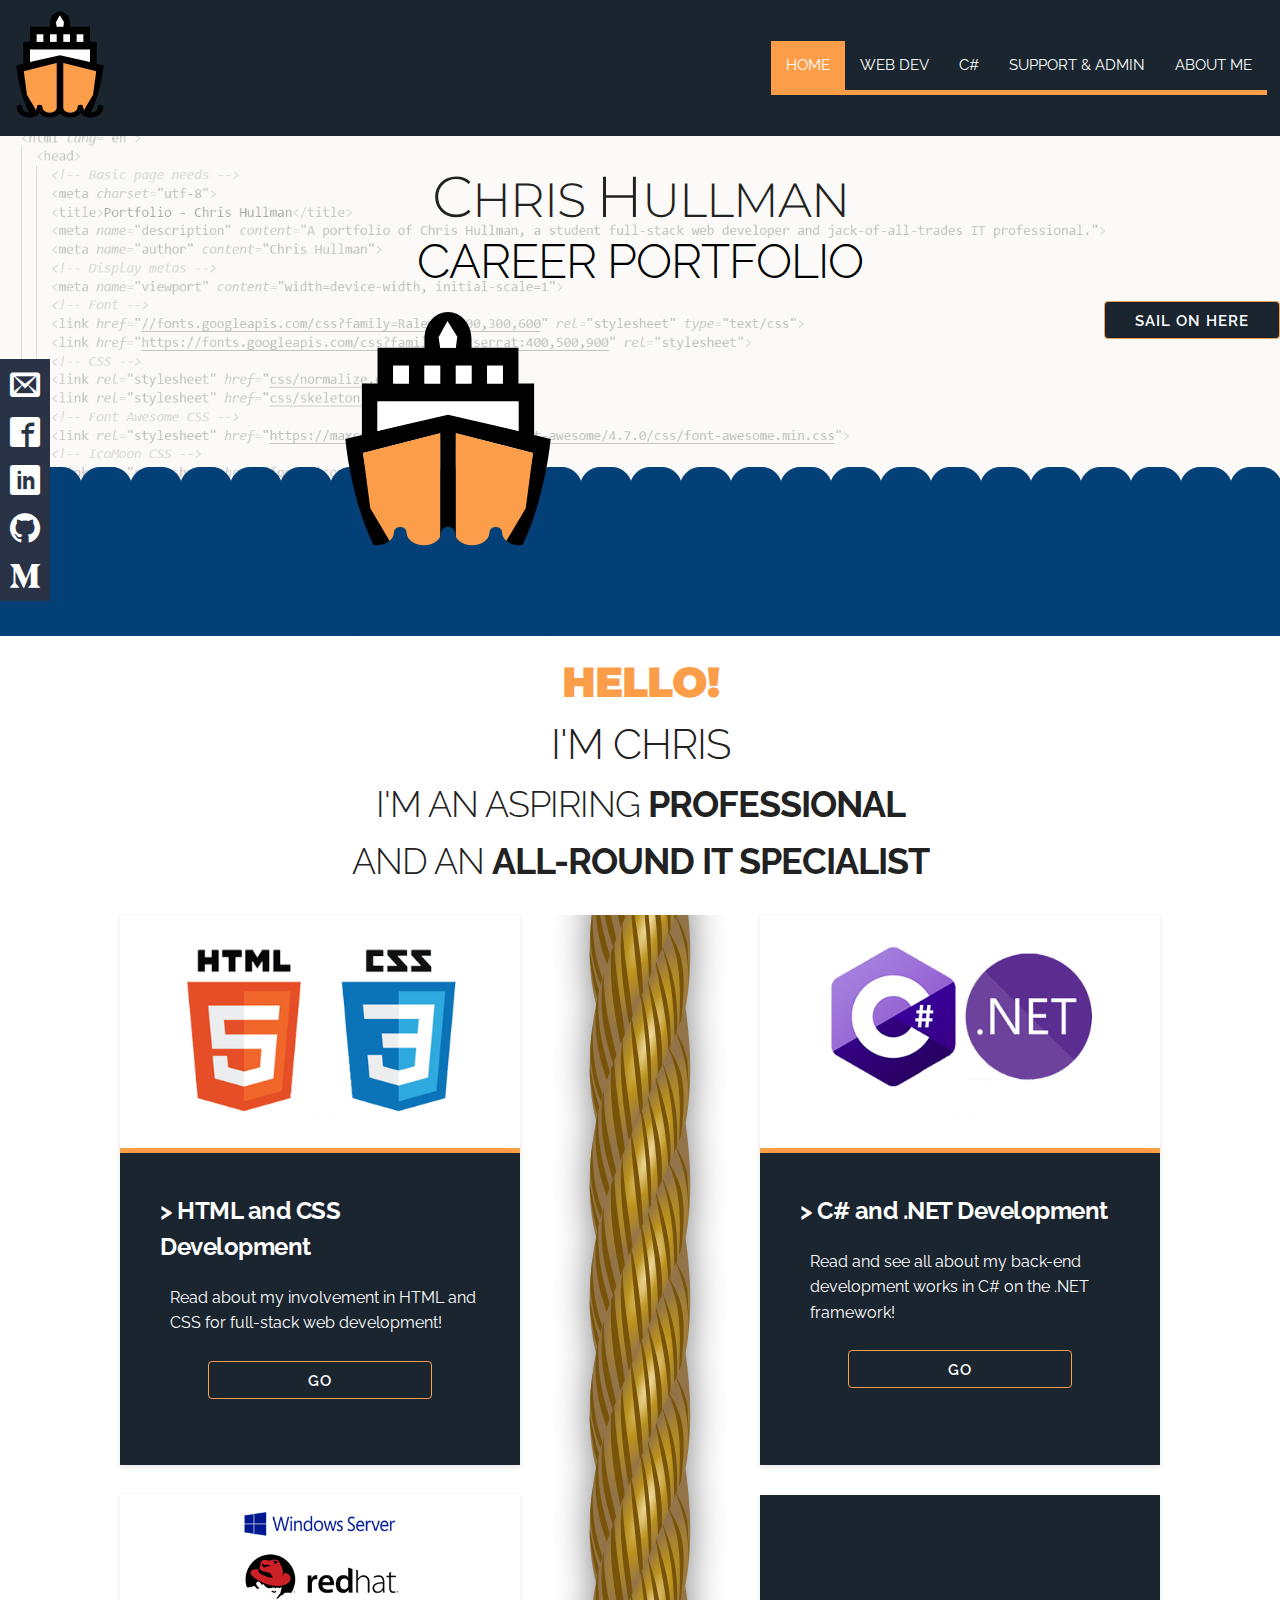
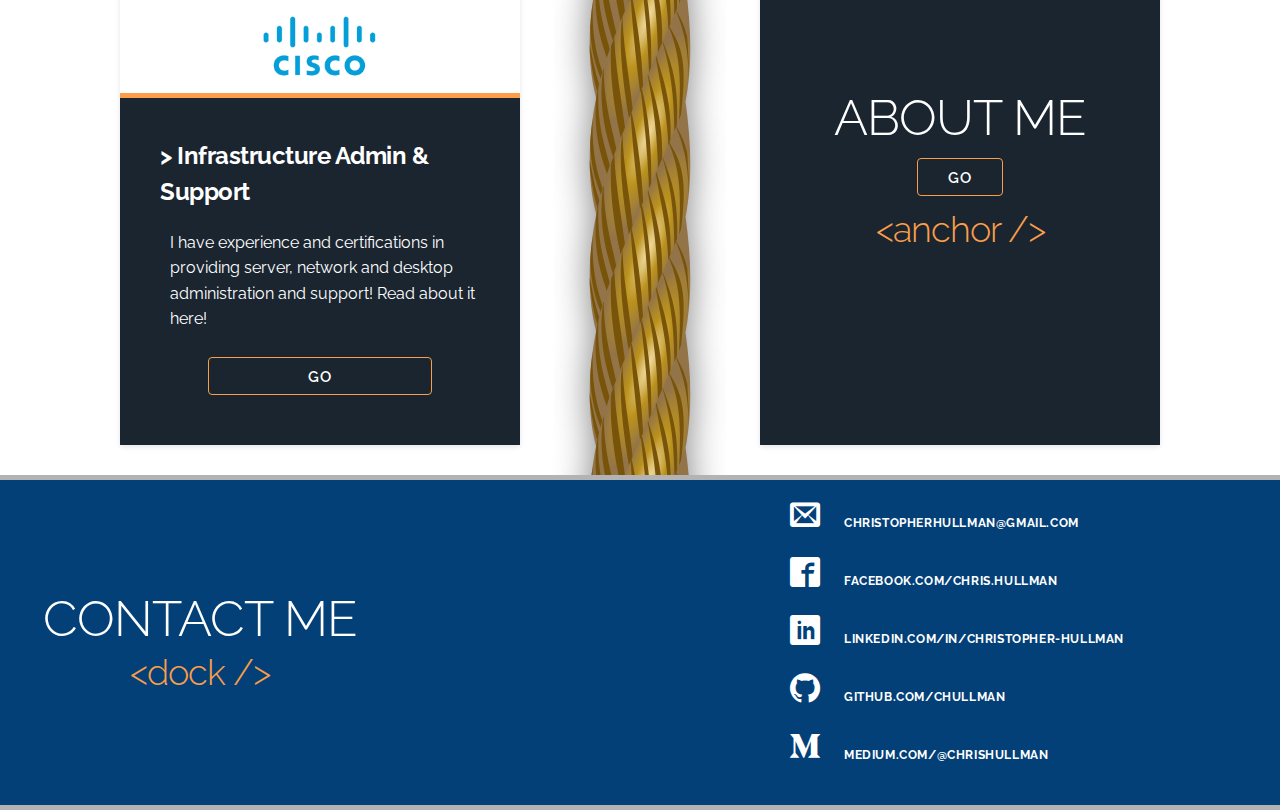
==== commit 07dbbb9b: "css fixes and minor text clarification on home page" ====
--- a/index.html
+++ b/index.html
@@ -8,6 +8,12 @@
     <meta name="author" content="Chris Hullman">
     <!-- Display metas -->
     <meta name="viewport" content="width=device-width, initial-scale=1">
+    <!--Facebook thumb-->
+    <meta property="og:image" content="images/facebook_thumb.png" />
+    <meta property="og:type" content="website" />
+    <meta property="og:url" content="chullman.com" />
+    <meta property="og:title" content="Portfolio of Christopher Hullman" />
+    <meta property="og:description" content="An aspiring IT professional" />
     <!-- Font -->
     <link href="//fonts.googleapis.com/css?family=Raleway:400,300,600" rel="stylesheet" type="text/css">
     <link href="https://fonts.googleapis.com/css?family=Montserrat:400,500,900" rel="stylesheet">
@@ -114,7 +120,7 @@
       <div class="overflow-prevention">
         <div class="jumbotron">
           <h1><span class="stronger-h1-letters">C</span>hris <span class="stronger-h1-letters">H</span>ullman</h1>
-          <h2>Developer Portfolio</h2>
+          <h2>Career Portfolio</h2>
           <a class="button button-primary" href="#cards-container">SAIL ON HERE</a>
           <div class="wave-container">
             <div class="wave-line"></div>
--- a/css/custom.css
+++ b/css/custom.css
@@ -1284,7 +1284,6 @@
   -moz-flex: 0 1 auto;
   -ms-flex: 0 1 auto;
   -o-flex: 0 1 auto;
-  padding-left: 20px;
   padding-top: 20px;
   padding-right: 10px;
   height: 100%;
@@ -1298,7 +1297,6 @@
 
 .tag-container ul {
   width: 90%;
-  padding-left: 20px;
 }
 
 .bold {
@@ -1544,18 +1542,24 @@
   width: 100%;
   margin-left: auto;
   margin-right: auto;
-  height: 500px;
+  height: 100%;
   margin-bottom: 30px;
   background-color: white;
   position: relative;
 }
 
+.skills-exp-cont li {
+  font-size: 1.2em;
+  padding-left: 5%;
+  padding-right: 1%;
+}
+
 .skills-exp-cont-left {
   width: 100%;
   height: 50%;
 }
 
-.skills-exp-cont-left > h1 {
+.skills-exp-cont-left > h2 {
   text-align: center;
 }
 
@@ -1684,11 +1688,37 @@
 *********************
 */
 .projects-cont {
+  display: -webkit-box;
   display: flex;
+  display: -moz-flex;
+  display: -ms-flexbox;
+  display: -o-flex;
+  -webkit-box-orient: vertical;
+  -webkit-box-direction: normal;
   flex-direction: column;
+  -moz-flex-direction: column;
+  -ms-flex-direction: column;
+  -o-flex-direction: column;
+  -webkit-box-flex: 0;
   flex: 0 1 auto;
+  -webkit-flex: 0 1 auto;
+  -moz-flex: 0 1 auto;
+  -ms-flex: 0 1 auto;
+  -o-flex: 0 1 auto;
+  -webkit-box-align: center;
+  -ms-flex-align: center;
   align-items: center;
+  -webkit-align-items: center;
+  -moz-align-items: center;
+  -ms-align-items: center;
+  -o-align-items: center;
+  -webkit-box-pack: center;
+  -ms-flex-pack: center;
   justify-content: center;
+  -webkit-justify-content: center;
+  -moz-justify-content: center;
+  -ms-justify-content: center;
+  -o-justify-content: center;
   width: 100%;
   margin-left: auto;
   margin-right: auto;
@@ -1703,7 +1733,7 @@
   height: 50%;
 }
 
-.projects-cont-left > h1 {
+.projects-cont-left > h2 {
   text-align: center;
 }
 
@@ -1712,28 +1742,33 @@
   height: 50%;
 }
 
+/*
 @media (min-width: 800px) {
   .projects-cont {
-    flex-direction: row;
-    align-items: flex-start;
-    justify-content: flex-start;
+      flex-direction: row;
+
+      align-items: flex-start;
+
+      justify-content: flex-start;
   }
 
   .projects-cont-left {
-    width: 50%;
-    height: 100%;
+      width: 50%;
+      height: 100%;
   }
 
   .projects-cont-right {
-    width: 50%;
-    height: 100%;
+      width: 50%;
+      height: 100%;
   }
 
   .sticky {
     position: fixed;
     top: 0;
   }
-}
+
+}
+*/
 .project-cards-container {
   display: flex;
   flex-direction: row;
@@ -1743,7 +1778,28 @@
   align-items: space-around;
   justify-content: space-around;
   width: 100%;
-  margin-top: 5%;
+}
+
+.projects-thumb {
+  height: 50%;
+  width: 100%;
+  background-size: contain;
+  background-position: center center;
+  background-repeat: no-repeat;
+  border-bottom: 5px solid #FC9E49;
+  object-fit: none;
+}
+
+.project-cards-container .button.button-primary, button.button-primary, input[type=submit].button-primary, input[type=reset].button-primary, input[type=button].button-primary {
+  display: block;
+  position: relative;
+  margin-top: 10px;
+  max-width: 100%;
+  margin-left: 10%;
+  margin-right: 10%;
+  background-color: #1A2530;
+  border-color: #FC9E49;
+  font-size: 15px;
 }
 
 .project-cards-container > div {
@@ -1756,18 +1812,20 @@
   background: #1A2530;
   box-shadow: 0 2px 5px rgba(0, 0, 0, 0.1);
   transition: all 0.3s ease-in;
-  width: 400px;
-  height: 550px;
+  width: auto;
+  height: auto;
+  max-width: 400px;
   margin-bottom: 30px;
-  margin-right: 15px;
-  margin-left: 15px;
+  margin-right: 5px;
+  margin-left: 5px;
+  padding: 3%;
 }
 .project-cards-container > div:hover {
   transform: scale(1.1, 1.1);
   box-shadow: 0 4px 5px rgba(0, 0, 0, 0.2);
 }
 
-.project-cards-container > div > h1 {
+.project-cards-container > div > h2, h4 {
   color: white;
 }
 
@@ -1776,14 +1834,16 @@
 Linked page - Projects popup
 *********************
 */
+/*
 .blur-in {
   -webkit-animation: blurin 2s forwards;
   -moz-animation: blurin 2s forwards;
   -o-animation: blurin 2s forwards;
   animation: blurin 2s forwards;
   z-index: 4;
-}
-
+
+}
+*/
 #background {
   background-image: url(../images/background.png);
   background-repeat: no-repeat;
@@ -1791,70 +1851,79 @@
   background-position: center;
 }
 
+/*
 @keyframes blurin {
   0% {
-    -webkit-filter: blur(0px);
-    -moz-filter: blur(0px);
-    -o-filter: blur(0px);
-    -ms-filter: blur(0px);
-    filter: blur(0px);
-  }
+      -webkit-filter: blur(0px);
+      -moz-filter: blur(0px);
+      -o-filter: blur(0px);
+      -ms-filter: blur(0px);
+      filter: blur(0px);
+  }
+
   100% {
-    -webkit-filter: blur(10px);
-    -moz-filter: blur(10px);
-    -o-filter: blur(10px);
-    -ms-filter: blur(10px);
-    filter: blur(10px);
-  }
-}
+      -webkit-filter: blur(10px);
+      -moz-filter: blur(10px);
+      -o-filter: blur(10px);
+      -ms-filter: blur(10px);
+      filter: blur(10px);
+  }
+}
+
 @-webkit-keyframes blurin {
   0% {
-    -webkit-filter: blur(0px);
-    -moz-filter: blur(0px);
-    -o-filter: blur(0px);
-    -ms-filter: blur(0px);
-    filter: blur(0px);
-  }
+      -webkit-filter: blur(0px);
+      -moz-filter: blur(0px);
+      -o-filter: blur(0px);
+      -ms-filter: blur(0px);
+      filter: blur(0px);
+  }
+
   100% {
-    -webkit-filter: blur(4px);
-    -moz-filter: blur(4px);
-    -o-filter: blur(4px);
-    -ms-filter: blur(4px);
-    filter: blur(4px);
-  }
-}
+      -webkit-filter: blur(4px);
+      -moz-filter: blur(4px);
+      -o-filter: blur(4px);
+      -ms-filter: blur(4px);
+      filter: blur(4px);
+  }
+}
+
 @-moz-keyframes blurin {
   0% {
-    -webkit-filter: blur(0px);
-    -moz-filter: blur(0px);
-    -o-filter: blur(0px);
-    -ms-filter: blur(0px);
-    filter: blur(0px);
-  }
+      -webkit-filter: blur(0px);
+      -moz-filter: blur(0px);
+      -o-filter: blur(0px);
+      -ms-filter: blur(0px);
+      filter: blur(0px);
+  }
+
   100% {
-    -webkit-filter: blur(4px);
-    -moz-filter: blur(4px);
-    -o-filter: blur(4px);
-    -ms-filter: blur(4px);
-    filter: blur(4px);
-  }
-}
+      -webkit-filter: blur(4px);
+      -moz-filter: blur(4px);
+      -o-filter: blur(4px);
+      -ms-filter: blur(4px);
+      filter: blur(4px);
+  }
+}
+
 @-o-keyframes blurin {
   0% {
-    -webkit-filter: blur(0px);
-    -moz-filter: blur(0px);
-    -o-filter: blur(0px);
-    -ms-filter: blur(0px);
-    filter: blur(0px);
-  }
+      -webkit-filter: blur(0px);
+      -moz-filter: blur(0px);
+      -o-filter: blur(0px);
+      -ms-filter: blur(0px);
+      filter: blur(0px);
+  }
+
   100% {
-    -webkit-filter: blur(4px);
-    -moz-filter: blur(4px);
-    -o-filter: blur(4px);
-    -ms-filter: blur(4px);
-    filter: blur(4px);
-  }
-}
+      -webkit-filter: blur(4px);
+      -moz-filter: blur(4px);
+      -o-filter: blur(4px);
+      -ms-filter: blur(4px);
+      filter: blur(4px);
+  }
+}
+*/
 .project-popup {
   position: fixed;
   background-color: white;
@@ -1867,28 +1936,22 @@
   padding: 0;
   margin: 0;
   width: 100%;
-  transform: translateY(100px);
   pointer-events: none;
-  -webkit-transition: all 600ms;
-  transition: all 600ms;
   overflow-y: scroll;
 }
 
 .project-popup:target {
-  transform: translateY(0px);
   opacity: 1;
   pointer-events: auto;
 }
 
 .project-popup > div {
   position: relative;
-  padding: 2rem;
 }
 
 .project-popup .close-project-popup {
   position: relative;
   float: right;
-  transition: all 200ms;
   font-size: 30px;
   font-weight: bold;
   text-decoration: none;
@@ -1923,6 +1986,81 @@
   padding: 5% 5% 5% 5%;
 }
 
+.popup-content > p {
+  font-size: 1.2em;
+}
+
+.popup-content > h4 {
+  color: black;
+}
+
+.popup-content li {
+  font-size: 1.2em;
+}
+
+.popup-content .popup-content-border {
+  border-bottom: 5px solid #FC9E49;
+  padding-top: 1%;
+  padding-bottom: 1%;
+  width: 100%;
+}
+
+.project-screenshots {
+  display: -webkit-box;
+  display: flex;
+  display: -moz-flex;
+  display: -ms-flexbox;
+  display: -o-flex;
+  -webkit-box-orient: vertical;
+  -webkit-box-direction: normal;
+  flex-direction: column;
+  -moz-flex-direction: column;
+  -ms-flex-direction: column;
+  -o-flex-direction: column;
+  -webkit-box-flex: 0;
+  flex: 0 1 auto;
+  -webkit-flex: 0 1 auto;
+  -moz-flex: 0 1 auto;
+  -ms-flex: 0 1 auto;
+  -o-flex: 0 1 auto;
+  -webkit-box-align: center;
+  -ms-flex-align: center;
+  align-items: center;
+  -webkit-align-items: center;
+  -moz-align-items: center;
+  -ms-align-items: center;
+  -o-align-items: center;
+  -webkit-box-pack: center;
+  -ms-flex-pack: center;
+  justify-content: center;
+  -webkit-justify-content: center;
+  -moz-justify-content: center;
+  -ms-justify-content: center;
+  -o-justify-content: center;
+  width: 100%;
+  height: 100%;
+  padding: 0;
+  margin: 0;
+}
+
+.project-screenshots-example {
+  padding-top: 0;
+  padding-left: 0;
+  padding-right: 0;
+  padding-bottom: 5%;
+  margin: 0;
+  max-width: 100%;
+}
+
+/*
+.project-screenshots-pqlines1::before {
+    content: url("../images/pqlines_main.png");
+}
+
+.project-screenshots-pqlines2::before {
+    content: url("../images/pqlines_selection.png");
+}
+*/
 /*
 *********************
 Linked page - Generic flex container
